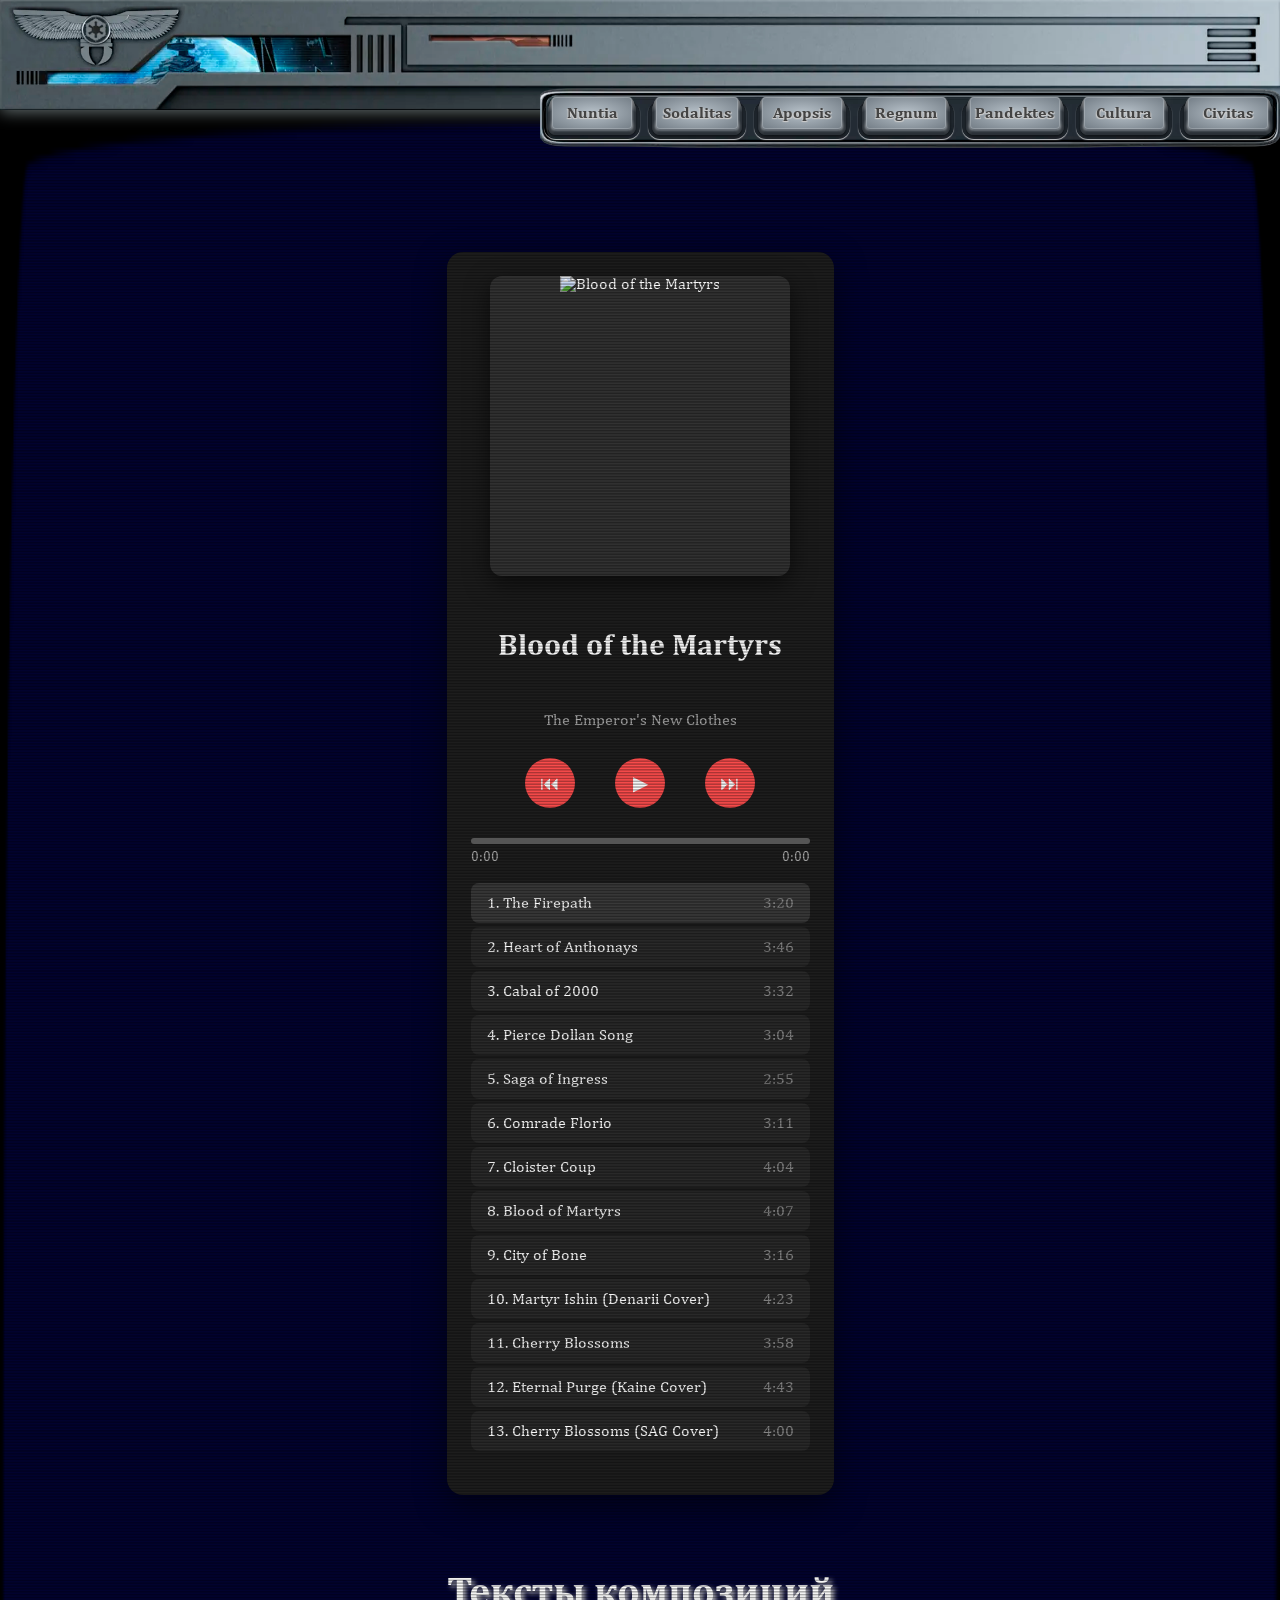
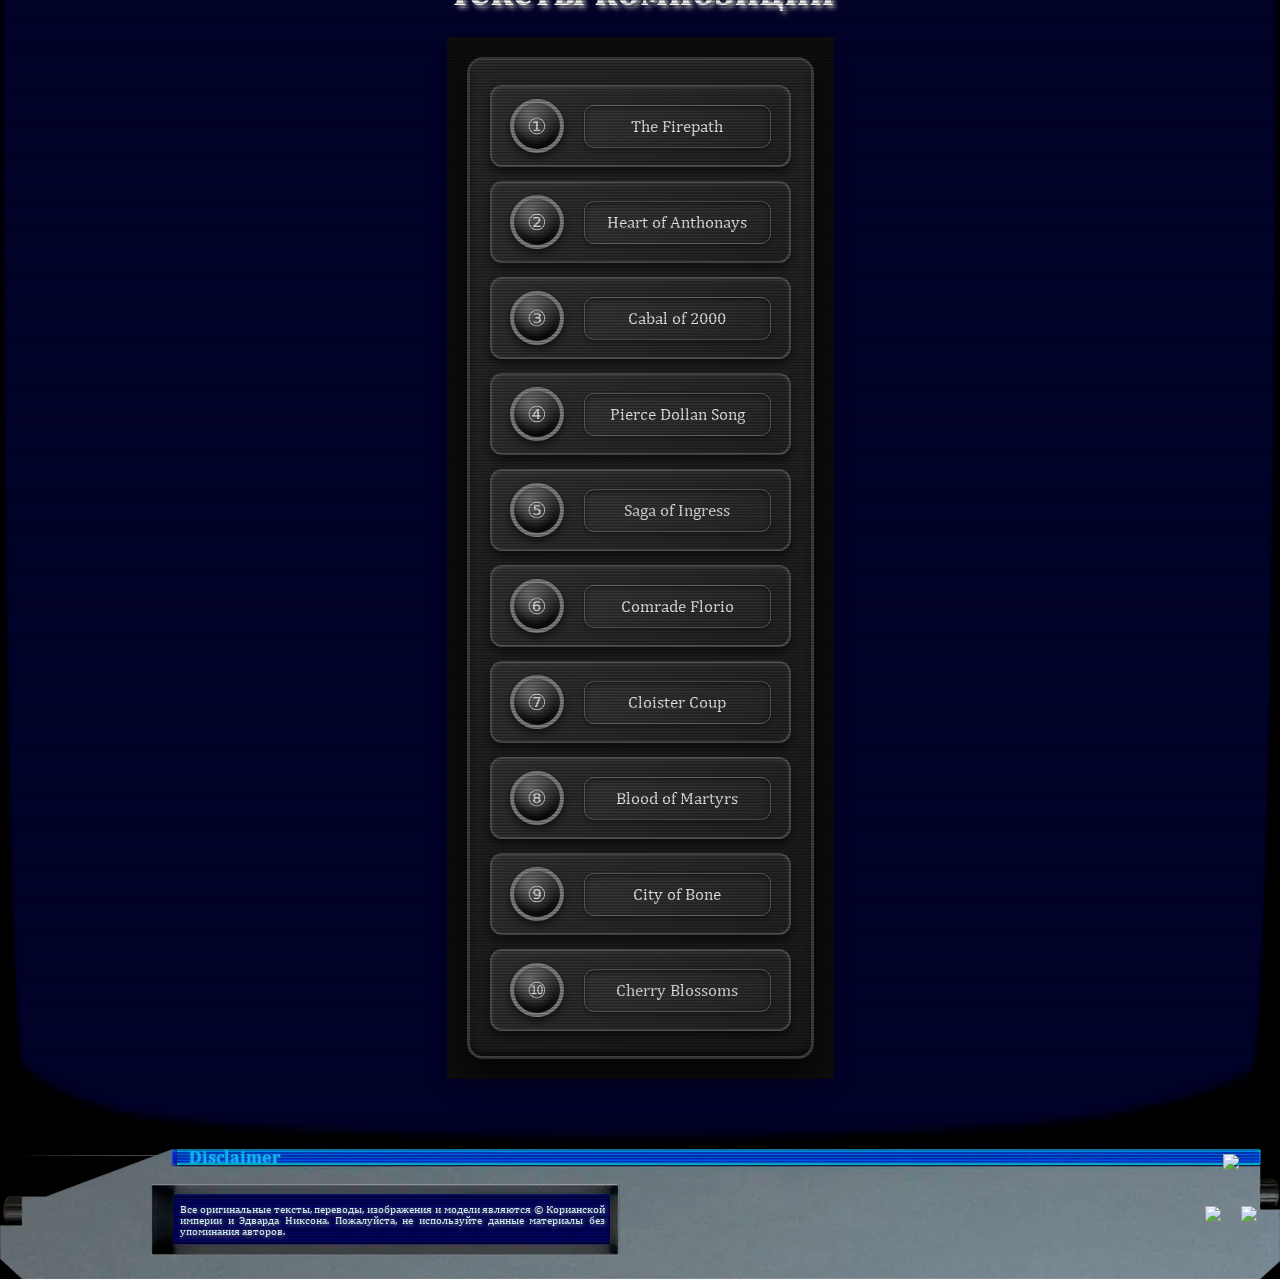
==== blood_of_martyrs_alb.html @ e8a3b838 "Add files via upload" ====
<!DOCTYPE html>
<html lang="ru">
<head>
    <meta charset="UTF-8">
    <meta name="viewport" content="width=device-width, initial-scale=1.0">
    <meta http-equiv="X-UA-Compatible" content="ie=edge">
    <meta name="description" content="Альбом Blood of the Martyrs группы The Emperor's New Clothes">
    <title>Blood of the Martyrs | Альбомы</title>
    <link rel="stylesheet" href="/styles.css">
    <link rel="stylesheet" href="/druckerei.css">
    <link rel="stylesheet" href="/audioplayer.css">
    <link rel="icon" type="/image/png" href="/img/favicon.png">
</head>
<body>
    <div class="wrapper">
        <templ-headerone></templ-headerone>
        <main class="page">
            <div class="page__screen">
                <img src="/img/bezel_text.png" id="bezel" class="noselect">
                <div class="page__scanlines"></div>
                <div class="page__bezel"></div>
                <div class="page__flimsi">
                    <section class="page__section">
                        <div class="page__section__body">
                            <div class="page__links">
                                <div class="album-player">
                                    <div class="album-cover"><img src="NOV/BOM.webp" alt="Blood of the Martyrs"></div>
                                    <h2 style="text-align:center;">Blood of the Martyrs</h2>
                                    <p style="text-align:center; color:#aaa;">The Emperor's New Clothes</p>
                                    <div class="controls">
                                        <button id="prev">⏮</button>
                                        <button id="play">▶</button>
                                        <button id="next">⏭</button>
                                    </div>
                                    <div class="progress-container">
                                        <div class="progress" id="progress">
                                            <div class="progress-bar" id="progressBar"></div>
                                        </div>
                                        <div class="time">
                                            <span id="currentTime">0:00</span>
                                            <span id="duration">0:00</span>
                                        </div>
                                    </div>
                                    <ul class="track-list" id="trackList"></ul>
                                </div>
                                <audio id="audioPlayer"></audio>
                            </div>
                            <h1 class="page__title">Тексты композиций</h1>
                            <div class="audiobody">
                                <div class="metal-sidebar">
                                    <a href="firepath.html" class="menu-item"><div class="circle-btn">①</div><div class="label">The Firepath</div></a>
                                    <a href="anthonays.html" class="menu-item"><div class="circle-btn">②</div><div class="label">Heart of Anthonays</div></a>
                                    <a href="cabal_of_2000.html" class="menu-item"><div class="circle-btn">③</div><div class="label">Cabal of 2000</div></a>
                                    <a href="pierce_dollan_song.html" class="menu-item"><div class="circle-btn">④</div><div class="label">Pierce Dollan Song</div></a>
                                    <a href="saga_of_ingress.html" class="menu-item"><div class="circle-btn">⑤</div><div class="label">Saga of Ingress</div></a>
                                    <a href="comrade_florio.html" class="menu-item"><div class="circle-btn">⑥</div><div class="label">Comrade Florio</div></a>
                                    <a href="cloister_coup.html" class="menu-item"><div class="circle-btn">⑦</div><div class="label">Cloister Coup</div></a>
                                    <a href="blood_of_martyrs.html" class="menu-item"><div class="circle-btn">⑧</div><div class="label">Blood of Martyrs</div></a>
                                    <a href="city_of_bone.html" class="menu-item"><div class="circle-btn">⑨</div><div class="label">City of Bone</div></a>
                                    <a href="cherry_blossoms.html" class="menu-item"><div class="circle-btn">⑩</div><div class="label">Cherry Blossoms</div></a>
                                </div>
                            </div>
                        </div>
                    </section>
                </div>
            </div>
        </main>
        <templ-footerone></templ-footerone>
    </div>
    <script src="/js/script.js"></script>
    <script src="/js/player2.js"></script>
</body>
</html>
---- styles.css ----
*,
*::before,
*::after {
	padding: 0;
	margin: 0;
	border: 0;
	box-sizing: border-box;
}
@font-face {
    font-family: "Baron Neue";
    src: url(fonts/Baron\ Neue.woff2) format("woff2");
    font-weight: 400;
    font-display: swap;
}
@font-face {
    font-family: "Baron Neue";
    src: url(fonts/Baron\ Neue\ Italic.woff2) format("woff2");
    font-weight: 400;
    font-style: italic;
    font-display: swap;
}
@font-face {
    font-family: "Baron Neue";
    src: url(fonts/Baron\ Neue\ Black.woff2) format("woff2");
    font-weight: 600;
    font-display: swap;
}
@font-face {
    font-family: "Baron Neue";
    src: url(fonts/Baron\ Neue\ Black\ Italic.woff2) format("woff2");
    font-weight: 600;
    font-style: italic;
    font-display: swap;
}
@font-face {
    font-family: "Cambria";
    src: url(fonts/Cambria.woff2);
    font-weight: 400;
    font-display: swap;
}
@font-face {
    font-family: "Cambria";
    src: url(fonts/Cambria\ Italic.woff2);
    font-weight: 400;
    font-style: italic;
    font-display: swap;
}
@font-face {
    font-family: "Cambria";
    src: url(fonts/Cambria\ Bold.woff2);
    font-weight: 600;
    font-display: swap;
}
@font-face {
    font-family: "Cambria";
    src: url(fonts/Cambria\ Bold\ Italic.woff2);
    font-weight: 600;
    font-style: italic;
    font-display: swap;
}
@font-face {
    font-family: "Aurebesh";
    src: url(fonts/Aurebesh.woff2);
    font-weight: 400;
    font-display: swap;
}
@font-face {
    font-family: "Aurebesh";
    src: url(fonts/Aurebesh\ Italic.woff2);
    font-weight: 400;
    font-style: italic;
    font-display: swap;
}
@font-face {
    font-family: "Aurebesh";
    src: url(fonts/Aurebesh\ Bold.woff2);
    font-weight: 600;
    font-display: swap;
}
@font-face {
    font-family: "Aurebesh";
    src: url(fonts/Aurebesh\ Bold\ Italic.woff2);
    font-weight: 600;
    font-style: italic;
    font-display: swap;
}
a {
    text-decoration: none;
    color: #FFD700;
}
img {
    vertical-align: top;
}
h1,h2,h3,h4,h5,h6 {
    font-weight: inherit;
    font-size: inherit;
}
html,body {
    height: 100%;
    font-size: 16px;
    color: #fff;
    line-height: 1;
    font-family: "Cambria", Verdana, Georgia, Times, 'Times New Roman', serif, "Aurebesh", "Baron Neue";
    background-color: #000;
    scroll-padding-top: 160px;
    hyphens: auto;
}
body._lock {
    overflow: hidden;
}
.wrapper {
    display: grid;
    min-height: 100vh;
    grid-template-rows: 110px 1fr 80px;
    grid-template-areas:
    "header"
    "main"
    "footer";
}
.header {
    position: fixed;
    grid-area: header;
    width: auto;
    top: 0;
    left: 0;
    right: 0;
    height: 110px;
    background-color: #000;
    background-image: url(img/header__desktop.webp);
    background-repeat: no-repeat;
    background-size: 100% 100%;
    box-shadow: 0 2px 15px #657071;
    z-index: 50;
}
.header__logo {
    position: absolute;
    width: 180px;
    height: 62px;
    top: 5px;
    left: 10px;
    background-image: url(img/header__logo.webp);
    background-repeat: no-repeat;
    background-size: cover;
}
.header__logo a {
    display: block;
    width: 100%;
    height: 100%;
}
.header__menu__l {
    display: flex;
    position: fixed;
    width: 740px;
    height: 60px;
    top: 88px;
    right: 0;
    background-image: url(img/buttons__panel.webp);
    z-index: 25;
}
.header__menu__m {
    display: flex;
    position: fixed;
    width: 620px;
    height: 50px;
    top: 88px;
    right: 0;
    background-image: url(img/buttons__panel__m.webp);
}
.menu__burger {
    display: none;
}
.burger__button-wrap {
    display: none;
}
.navbar__sublist {
    position: relative;
    display: none;
    flex: 1 1 100%;
    background: linear-gradient(45deg, #313140 0%, #9C9CA6 49%, #ccc 100%);
    border-radius: 5px;
    box-shadow: 1px 2px 5px rgba(0,0,0,0.3);
    transition: max-height 1s ease;
}
.navbar__sublist li {
    padding: 2px;
    border-top: 1px solid rgba(0, 0, 0, 0.12);
}
.button__menu {
    --webkit-appearance: none;
    appearance: none;
    position: relative;
    border-width: 0;
    margin: 9px 4px 9px 4px;
    padding: 0 8px 12px;
    min-width: 6em;
    box-sizing: border-box;
    background: transparent;
    font: inherit;
    cursor: pointer;
}
.button__menu-top {
    display: flex;
    align-items: center;
    justify-content: center;
    position: relative;
    z-index: 0;
    padding: 8px 16px;
    transform: translateY(0);
    text-align: center;
    color: #444;
    font-weight: 600;
    text-shadow: 1px 1px 1px #ccc, -1px 1px 1px #ccc;
    transition: all .5s;
    transition-property: transform;
    transition-duration: .2s;
    -webkit-user-select: none;
    user-select: none;
}
.button__menu:active .button__menu-top {
    transform: translateY(6px);
}
.button__menu-top::after {
    content: '';
    position: absolute;
    z-index: -1;
    border-radius: 4px;
    width: 100%;
    height: 100%;
    box-sizing: content-box;
    background-image: radial-gradient(#B8C2CA, #727c85);
    text-align: center;
    color: #fff;
    box-shadow: inset 0 0 0px 1px rgba(255, 255, 255, .2), 0 1px 2px 1px rgba(255, 255, 255, .2);
    transition-property: border-radius, padding, width, transform;
    transition-duration: .2s;
}
.button__menu:active .button__menu-top::after {
    border-radius: 6px;
    padding: 0 2px;
}
.button__menu-bottom {
    position: absolute;
    z-index: -1;
    bottom: 4px;
    left: 4px;
    border-radius: 8px / 16px 16px 8px 8px;
    padding-top: 6px;
    width: calc(100% - 8px);
    height: calc(100% - 10px);
    box-sizing: content-box;
    background-color: #47515B;
    background-image: radial-gradient(4px 8px at 4px calc(100% - 8px), rgba(255, 255, 255, .25), transparent), radial-gradient(4px 8px at calc(100% - 4px) calc(100% - 8px), rgba(255, 255, 255, .25), transparent), radial-gradient(16px at -4px 0, white, transparent), radial-gradient(16px at calc(100% + 4px) 0, white, transparent);
    box-shadow: 0px 2px 3px 0px rgba(0, 0, 0, 0.5), inset 0 -1px 3px 3px rgba(0, 0, 0, .4);
    transition-property: border-radius, padding-top;
    transition-duration: .2s;
}
.button__menu:active .button__menu-bottom {
    border-radius: 10px 10px 8px 8px / 8px;
    padding-top: 0;
}
.button__menu-base {
    position: absolute;
    z-index: -2;
    top: 4px;
    left: 0;
    border-radius: 12px;
    width: 100%;
    height: calc(100% - 4px);
    background-color: rgba(0, 0, 0, .15);
    box-shadow: 0 1px 1px 0 rgba(255, 255, 255, .75), inset 0 2px 2px rgba(0, 0, 0, .25);
}
.button__menu-top:hover {
    color: #00b3ff76;
    text-shadow: 1px 1px 1px #02293a50, -1px 1px 1px #02293a8d;
}
.page {
    grid-area: main;
    margin-top: 2px;
}
.page__screen {
    position: relative;
    min-height: 100%;
    background-color: #010230;
    padding: 55px 60px;
}
.page__scanlines {
    position: absolute;
    background-image: url(img/scanlines.png);
    top: 0;
    left: 0;
    width: 100%;
    height: 100%;
    pointer-events: none;
    opacity: 35%;
}
.page__scantop {
    position: absolute;
    background-image: url(img/scanlines.png);
    top: 0;
    left: 0;
    width: 100%;
    height: 100%;
    pointer-events: none;
    opacity: 5%;
    z-index: 3;
}
#bezel {
    position: absolute;
    top: 0;
    left: 0;
    width: 100%;
    height: 100%;
    pointer-events: none;
    z-index: 15;
}
.page__archives {
    position: absolute;
    top: 0;
    left: 0;
    background-image: url(img/archive_background.webp);
    background-repeat: no-repeat;
    background-size: cover;
    background-attachment: fixed;
    width: 100%;
    height: 100%;
    z-index: 1;
}
.page__flimsi {
    margin: 5px 10px;
}
.page__section {
    display: flex;
    flex-direction: column;
    padding: 10px 0px;
    min-height: 100vh;
    margin: 0px auto;
}
.page__section__body {
    display: flex;
    max-width: 1300px;
    width: auto;
    height: 100%;
    flex: 1 1 auto;
    flex-direction: column;
    margin: 0px auto;
    padding: 0px 20px;
    text-align: center;
}
.page__section__body__mob {
    display: none;
}
.page__section__block {
    display: grid;
    margin: 10px 5px;
    grid-gap: 1%;
    grid-template-columns: repeat(6, 1fr);
    grid-template-areas: "name name name name name name"
    "adm1 adm1 adm1 adm2 adm2 adm2"
    "adm3 adm3 adm4 adm4 adm5 adm5"
    "comm comm comm comm comm comm";
}
.page__section__block__unit {
    display: grid;
    margin: 10px;
    padding: 10px;
    justify-content: center;
    grid-template-areas: subgrid;
}
.page__section__block__unit img {
    justify-self: center;
    align-self: center;
    margin-bottom: 10px;
}
.page__section__block__unit h5 {
    margin: 0;
    font-family: 'Baron Neue';
    text-align: center;
    line-height: 1.5;
}
.page__section__block__unit p {
    margin: 0;
    text-align: center;
    text-wrap: balance;
    line-height: 1.5;
}
.page__section__block__unit:nth-child(1) {
    grid-area: name;
    margin-bottom: 20px;
}
.page__section__block__unit:nth-child(2) {
    grid-area: adm1;
    margin: 10px 0px;
}
.page__section__block__unit:nth-child(3) {
    grid-area: adm2;
    margin: 10px 0px;
}
.page__section__block__unit:nth-child(4) {
    grid-area: adm3;
    margin: 10px 0px;
}
.page__section__block__unit:nth-child(5) {
    grid-area: adm4;
    margin: 10px 0px;
}
.page__section__block__unit:nth-child(6) {
    grid-area: adm5;
    margin: 10px 0px;
}
.page__section__block__unit:nth-child(7) {
    grid-area: comm;
    margin: 15px 0px;
}
.page__section__enctab {
    display: flex;
    min-width: 65vw;
    flex-direction: column;
    justify-content: space-between;
    text-align: center;
    background-color: #1b27439c;
    border-color: #5469a7a8;
    border-radius: 6px;
    border-style: solid;
    border-width: 1px 1px;
    margin: 10px 0px 20px 0px;
    padding: 2px;
    z-index: 2;
}
.page__section__enctab h3 {
    text-transform: uppercase;
    padding: 10px 2px;
    margin: 0px;
}
.page__section__table {
    display: table;
    min-width: 60vw;
    border-collapse: collapse;
    z-index: 2;
}
.page__section__tablet {
    display: flex;
    min-width: 60vw;
    flex-direction: row;
    align-self: center;
    justify-content: space-between;
    background-color: #2C4271;
    margin: 5px 1px 20px 1px;
    padding: 2px;
}
.page__section__tabletop {
    height: 40px;
    background-color: #1b2743c6;
    font-weight: 600;
    color: #fff;
    padding: 5px 3px;
    margin: 5px 2px;
    font-size: clamp(14px, 3vw, 18px);
}
.page__section__tabletop {
    height: 35px;
}
.page__section__tabledown a {
    font-size: clamp(14px, 3vw, 18px);
}
.page__section__news {
    display: flex;
    max-width: 1200px;
    width: auto;
    height: 100%;
    flex: 1 1 auto;
    flex-direction: row;
    flex-wrap: wrap;
    margin: 0px auto;
    padding: 0px 20px;
    text-align: center;
}
.page__section__roster {
    display: flex;
    width: 100%;
    height: 100%;
    flex: 1 1 auto;
    flex-direction: column;
    margin: 0px auto;
    padding: 0px 20px;
    text-align: center;
}
.page__starter {
    display: flex;
    justify-content: center;
    align-items: center;
    padding: 25px 10px 20px;
}
.page__content {
    display: grid;
    background-color: #203563;
    box-shadow: 5px 12px 5px rgba(1,0,0,0.4);
    margin: 10px 5px;
    padding: 0px;
    grid-gap: 1%;
    grid-template-columns: repeat(5,1fr);
}
.page__content__flimsi, .page__content__flimsi__tbl {
    margin: 80px 150px;
    padding: 10px;
    background-color: #fff;
    box-shadow: 8px 10px 15px #888;
    z-index: 2;
}
.page__content__flimsi__tbl {
    display: flex;
    color: #000;
    border-color: rgba(204,202,202,0.89);
    border-radius: rgba(204,202,202,0.89);
    border-style: solid;
    border-width: 2px 3px;
    margin-top: 10px;
    padding: 2px;
}
.page__content__enc {
    display: grid;
    grid-gap: 1%;
    grid-template-columns: repeat(2,1fr);
}
.page__enc__table {
    display: grid;
    margin-bottom: 15px;
    background-color: #30457f;
    border: 1px solid #555;
    border-radius: 3px;
    box-shadow: 5px 12px 5px rgba(1,0,0,0.5);
}
.enc__table__head {
    display: grid;
    height: 55px;
    background-color: #202d51;
    padding: 2px 10px;
}
.enc__table__head a {
    color: #fff;
    text-shadow: 1px 1px 3px #ccc;
    text-align: start;
    font-weight: 600;
    align-self: center;
    hyphens: auto;
}
.enc__table__neck {
    display: grid;
    min-height: 25px;
    background-color: #30457f;
    padding: 2px 10px;
}
.enc__table__neck a {
    color: #fff;
    text-shadow: 1px 1px 3px #ccc;
    text-align: end;
    font-weight: 600;
    align-self: center;
    hyphens: auto;
}
.enc__table__body {
    display: grid;
    background-color: #30457f;
    grid-template-columns: 1fr 4fr;
    grid-gap: 1%;
    padding: 2px 0px;
    line-height: 1.2;
}
.enc__table__body img {
    padding: 0px;
    align-self: center;
}
.enc__table__body p {
    padding: 2px 6px 5px 0px;
    font-size: 14px;
    text-align: justify;
    hyphens: auto;
}
.enc__table__item {
    display: flex;
    flex-direction: column;
    justify-content: center;
}
#enc__photo {
    filter: blur(1px);
}
#enc__photo:hover {
    filter: saturate(75%) blur(0px) brightness(0.9);
}
.page__item {
    display: grid;
    margin: 10px;
    padding-bottom: 10px;
    justify-content: space-between;
    grid-template-rows: subgrid;
    color: #fff;
    font-size: 14px;
    box-shadow: 1px 2px 5px rgba(1,0,0,0.3);
}
.page__sub-item {
    display: flex;
    width: 100%;
    flex-direction: column;
    flex-wrap: wrap;
    align-items: center;
    text-align: center;
    font-family: 'Baron Neue';
    font-size: 19px;
    background-color: #324b81;
    color: #fff;
    box-shadow: 5px 12px 5px rgba(1,0,0,0.4);
}
.page__sub-item a:hover {
    color: rgb(110,242,53,0.8);
    text-shadow: .5px .5px 2px #0f7017;
}
.page__sub-item img {
    padding-top: 5px;
    margin-right: 10px;
}
.page__item:nth-child(1) {
    display: flex;
    flex-wrap: wrap;
    text-align: justify;
}
.page__item:nth-child(2) {
    display: flex;
    flex-wrap: wrap;
    text-align: justify;
}
.page__item:nth-child(3) {
    display: flex;
    flex-wrap: wrap;
    text-align: justify;
}
.page__item:nth-child(4) {
    display: flex;
    flex-wrap: wrap;
    text-align: justify;
}
.page__item:nth-child(5) {
    display: flex;
    flex-wrap: wrap;
    text-align: justify;
}
.datapad__content {
    display: inline-block;
    position: relative;
    height: 100%;
    width: 100%;
    margin-bottom: 20px;
    /*box-shadow*/
    -webkit-box-shadow: 0px 0px 1px 0px rgba(0,0,0,1), 0px 3px 15px 2px rgba(0,0,0,1);
    -moz-box-shadow: 0px 0px 1px 0px rgba(0,0,0,1), 0px 3px 15px 2px rgba(0,0,0,1);
    box-shadow: 0px 0px 1px 0px rgba(0,0,0,1), 0px 3px 15px 2px rgba(0,0,0,1);
    border: 1px solid #5c5c5c;
    border-top: 1px solid #999;
    /*border-radius*/
    -webkit-border-radius: 5px;
    -moz-border-radius: 5px;
    border-radius: 5px;
    background: rgba(62,62,62,0.8);
    background-image: -webkit-repeating-linear-gradient(45deg, rgba(255,255,255,0.05) 0%, rgba(255,255,255,0.05) 25%, transparent 25%, transparent 50%);
    background-image: -moz-repeating-linear-gradient(45deg, rgba(255,255,255,0.05) 0%, rgba(255,255,255,0.05) 25%, transparent 25%, transparent 50%);
    background-image: -ms-repeating-linear-gradient(45deg, rgba(255,255,255,0.05) 0%, rgba(255,255,255,0.05) 25%, transparent 25%, transparent 50%);
    background-image: -o-repeating-linear-gradient(45deg, rgba(255,255,255,0.05) 0%, rgba(255,255,255,0.05) 25%, transparent 25%, transparent 50%);
    /*background-size*/
    -webkit-background-size: 5px 5px;
    -moz-background-size: 5px 5px;
    -o-background-size: 5px 5px;
    background-size: 5px 5px;
}
.page__datapad {
    height: 291px;
    margin: 20px 0px;
    padding: 10px 0px;
}
.datapad__frame {
    position: relative;
    z-index: 20;
}
.datapad__background {
    display: flex;
    position: relative;
    justify-content: center;
    bottom: 270px;
    width: 100%;
    z-index: 5;
}
.datapad__frame img {
    position: relative;
    z-index: 20;
}
.datapad__menu {
    display: flex;
    flex-direction: row;
    justify-content: center;
    align-items: center;
    margin: 20px 0px;
    /*box-shadow*/
    -webkit-box-shadow: 0px 0px 1px 0px rgba(0,0,0,1), 0px 3px 15px 2px rgba(0,0,0,1);
    -moz-box-shadow: 0px 0px 1px 0px rgba(0,0,0,1), 0px 3px 15px 2px rgba(0,0,0,1);
    box-shadow: 0px 0px 1px 0px rgba(0,0,0,1), 0px 3px 15px 2px rgba(0,0,0,1);
    border: 1px solid #5c5c5c;
    border-top: 1px solid #999;
    /*border-radius*/
    -webkit-border-radius: 5px;
    -moz-border-radius: 5px;
    border-radius: 5px;
    background: rgba(62,62,62,0.8);
    background-image: -webkit-repeating-linear-gradient(45deg, rgba(255,255,255,0.05) 0%, rgba(255,255,255,0.05) 25%, transparent 25%, transparent 50%);
    background-image: -moz-repeating-linear-gradient(45deg, rgba(255,255,255,0.05) 0%, rgba(255,255,255,0.05) 25%, transparent 25%, transparent 50%);
    background-image: -ms-repeating-linear-gradient(45deg, rgba(255,255,255,0.05) 0%, rgba(255,255,255,0.05) 25%, transparent 25%, transparent 50%);
    background-image: -o-repeating-linear-gradient(45deg, rgba(255,255,255,0.05) 0%, rgba(255,255,255,0.05) 25%, transparent 25%, transparent 50%);
    /*background-size*/
    -webkit-background-size: 5px 5px;
    -moz-background-size: 5px 5px;
    -o-background-size: 5px 5px;
    background-size: 5px 5px;
}
.datapad__menu__mobile {
    display: flex;
    flex-direction: column;
    justify-content: center;
    align-items: center;
    margin: 20px 0px;
    /*box-shadow*/
    -webkit-box-shadow: 0px 0px 1px 0px rgba(0,0,0,1), 0px 3px 15px 2px rgba(0,0,0,1);
    -moz-box-shadow: 0px 0px 1px 0px rgba(0,0,0,1), 0px 3px 15px 2px rgba(0,0,0,1);
    box-shadow: 0px 0px 1px 0px rgba(0,0,0,1), 0px 3px 15px 2px rgba(0,0,0,1);
    border: 1px solid #5c5c5c;
    border-top: 1px solid #999;
    /*border-radius*/
    -webkit-border-radius: 5px;
    -moz-border-radius: 5px;
    border-radius: 5px;
    background: rgba(62,62,62,0.8);
    background-image: -webkit-repeating-linear-gradient(45deg, rgba(255,255,255,0.05) 0%, rgba(255,255,255,0.05) 25%, transparent 25%, transparent 50%);
    background-image: -moz-repeating-linear-gradient(45deg, rgba(255,255,255,0.05) 0%, rgba(255,255,255,0.05) 25%, transparent 25%, transparent 50%);
    background-image: -ms-repeating-linear-gradient(45deg, rgba(255,255,255,0.05) 0%, rgba(255,255,255,0.05) 25%, transparent 25%, transparent 50%);
    background-image: -o-repeating-linear-gradient(45deg, rgba(255,255,255,0.05) 0%, rgba(255,255,255,0.05) 25%, transparent 25%, transparent 50%);
    /*background-size*/
    -webkit-background-size: 5px 5px;
    -moz-background-size: 5px 5px;
    -o-background-size: 5px 5px;
    background-size: 5px 5px;
}
button {
    margin: 10px;
}
.datapad__btn {
    width: 130px;
    height: 40px;
    border-radius: 5px;
    font-size: 13px;
    color: rgba(0,0,0,0.5);
    text-shadow: rgba(0,0,0,0.1) 0px -2px 1px, rgb(255,255,255) 0px 1px 2px;
    font-weight: 900;
    font-style: normal;
    text-decoration: none;
    background: transparent;
    cursor: pointer;
    position: relative;
    display: inline-block;
    box-shadow: inset 0px 1px 0px rgba(255,255,255,1),0px 1px 3px rgba(0,0,0,0.3);
    outline: none;
    border: 1px solid #ba6;
    border-color: #7c7c7c;
    background-image: -webkit-repeating-linear-gradient(left, hsla(205,15%,77.8%,0) 0%, hsla(205,15%,77.8%,0)   6%, hsla(205,15%,77.8%, .1) 7.5%),
    -webkit-repeating-linear-gradient(left, hsla(205,15%,77.8%,0) 0%, hsla(205,15%,77.8%,0) 4%, hsla(205,15%,77.8%,.03) 4.5%),
    -webkit-repeating-linear-gradient(left, hsla(205,15%,77.8%,0) 0%, hsla(205,15%,77.8%,0) 1.2%, hsla(205,15%,77.8%,.15) 2.2%),
    linear-gradient(180deg, hsl(207,13.5%,71%)  0%, 
    hsl(207,12.4%,65%) 47%, 
    hsl(205,8.3%,55%) 53%,
    hsl(206,7%,44.7%)100%);
   }
.datapad__btn:hover {
    color: rgb(110,242,53,0.8);
    text-shadow: .5px .5px 2px #0f7017;
}
.news__calendar {
    display: flex;
    flex-direction: row;
    justify-content: center;
    align-items: center;
    margin: 20px 0px;
    box-shadow: 0px 0px 1px 0px rgba(0,0,0,1), 0px 3px 15px 2px rgba(0,0,0,1);
    border: 1px solid #5c5c5c;
    border-top: 1px solid #999;
    border-radius: 5px;
    background: rgba(62,62,62,0.8);
    background-image: repeating-linear-gradient(45deg, rgba(255,255,255,0.05) 0%, rgba(255,255,255,0.05) 25%, transparent 25%, transparent 50%);
    background-size: 5px 5px;
}
.year__btn {
    display: inline-block;
    position: relative;
    width: 30px;
    height: 30px;
    border-radius: 5px;
    font-size: 12px;
    color: rgba(0,0,0,0.5);
    text-shadow: rgba(0,0,0,0.1) 0px -2px 1px, rgb(255,255,255) 0px 1px 2px;
    font-weight: 900;
    font-style: normal;
    text-decoration: none;
    cursor: pointer;
    box-shadow: inset 0 1px 1px rgba(255,255,255,0.2), 0 1px 0 #2D2D2D, 0 1px 0 #2D2D2D, 0 2px 0 #2C2C2C, 0 2px 0 #2A2A2A, 0 0 0 3px black, 0 3px 0 4px black, 0 0 0 6px #222, 0 3px 0 6px #222;
    padding: 3px;
    outline: none;
    border: 1px solid #ba6;
    border-radius: 40px;
    border-color: #7c7c7c;
    background: transparent;
    background-image: -webkit-repeating-linear-gradient(left, hsla(205,15%,77.8%,0) 0%, hsla(205,15%,77.8%,0)   6%, hsla(205,15%,77.8%, .1) 7.5%),
    -webkit-repeating-linear-gradient(left, hsla(205,15%,77.8%,0) 0%, hsla(205,15%,77.8%,0) 4%, hsla(205,15%,77.8%,.03) 4.5%),
    -webkit-repeating-linear-gradient(left, hsla(205,15%,77.8%,0) 0%, hsla(205,15%,77.8%,0) 1.2%, hsla(205,15%,77.8%,.15) 2.2%),
    linear-gradient(180deg, hsl(207,13.5%,71%)  0%, 
    hsl(207,12.4%,65%) 47%, 
    hsl(205,8.3%,55%) 53%,
    hsl(206,7%,44.7%)100%);
}
.year__btn:hover {
    color: rgba(64,233,255,0.6);
    text-shadow: 2px 2px 2px #1aaaaa;
}
.year__btn__active {
    display: inline-block;
    position: relative;
    width: 30px;
    height: 30px;
    border-radius: 5px;
    font-size: 12px;
    color: #ae0228;
    text-shadow: 2px 2px 2px #ff2626b7;
    font-weight: 900;
    font-style: normal;
    text-decoration: none;
    cursor: pointer;
    box-shadow: inset 0 1px 1px rgba(255,255,255,0.2), 0 1px 0 #2D2D2D, 0 1px 0 #2D2D2D, 0 2px 0 #2C2C2C, 0 2px 0 #2A2A2A, 0 0 0 3px black, 0 3px 0 4px black, 0 0 0 6px #222, 0 3px 0 6px #222;
    padding: 3px;
    outline: none;
    border: 1px solid #ba6;
    border-radius: 40px;
    border-color: #7c7c7c;
    background: transparent;
    background-image: -webkit-repeating-linear-gradient(left, hsla(205,15%,77.8%,0) 0%, hsla(205,15%,77.8%,0)   6%, hsla(205,15%,77.8%, .1) 7.5%),
    -webkit-repeating-linear-gradient(left, hsla(205,15%,77.8%,0) 0%, hsla(205,15%,77.8%,0) 4%, hsla(205,15%,77.8%,.03) 4.5%),
    -webkit-repeating-linear-gradient(left, hsla(205,15%,77.8%,0) 0%, hsla(205,15%,77.8%,0) 1.2%, hsla(205,15%,77.8%,.15) 2.2%),
    linear-gradient(180deg, hsl(207,13.5%,71%)  0%, 
    hsl(207,12.4%,65%) 47%, 
    hsl(205,8.3%,55%) 53%,
    hsl(206,7%,44.7%)100%);
    animation-name: glow;
    animation-duration: 1s;
    animation-iteration-count: infinite;
    animation-direction: alternate;
}
@keyframes glow {
    from{text-shadow:1px 2px 5px #7f0d26, 1px 2px 5px #ff1111a1;}
    to{text-shadow:2px 2px 15px #7f0d26, 2px 2px 15px #ff1111a1;}
}
.page__roster,
.page__links {
    margin: 20px 0px;
    padding: 10px 0px;
}
.roster__content {
    display: inline-block;
    position: relative;
    height: 100%;
    width: 100%;
    padding: 5px;
    margin-bottom: 20px;
    /*box-shadow*/
    -webkit-box-shadow: 0px 0px 1px 0px rgba(0,0,0,1), 0px 3px 15px 2px rgba(0,0,0,1);
    -moz-box-shadow: 0px 0px 1px 0px rgba(0,0,0,1), 0px 3px 15px 2px rgba(0,0,0,1);
    box-shadow: 0px 0px 1px 0px rgba(0,0,0,1), 0px 3px 15px 2px rgba(0,0,0,1);
    border: 1px solid #5c5c5c;
    border-top: 1px solid #999;
    /*border-radius*/
    -webkit-border-radius: 5px;
    -moz-border-radius: 5px;
    border-radius: 5px;
    background: rgba(62,62,62,0.8);
    background-image: -webkit-repeating-linear-gradient(45deg, rgba(255,255,255,0.05) 0%, rgba(255,255,255,0.05) 25%, transparent 25%, transparent 50%);
    background-image: -moz-repeating-linear-gradient(45deg, rgba(255,255,255,0.05) 0%, rgba(255,255,255,0.05) 25%, transparent 25%, transparent 50%);
    background-image: -ms-repeating-linear-gradient(45deg, rgba(255,255,255,0.05) 0%, rgba(255,255,255,0.05) 25%, transparent 25%, transparent 50%);
    background-image: -o-repeating-linear-gradient(45deg, rgba(255,255,255,0.05) 0%, rgba(255,255,255,0.05) 25%, transparent 25%, transparent 50%);
    /*background-size*/
    -webkit-background-size: 5px 5px;
    -moz-background-size: 5px 5px;
    -o-background-size: 5px 5px;
    background-size: 5px 5px;
}
.page__biotable {
    display: grid;
    max-width: 1300px;
}
.page__protable {
    display: grid;
    max-width: 1300px;
    margin: 2px;
    padding: 5px;
    background-color: #CECECE;
    border: 3px solid #E5E5E5;
    box-shadow: 5px 12px 5px rgba(1,0,0,0.4);
}
.biotable__unit {
    display: flex;
    flex-direction: column;
    flex-wrap: nowrap;
    margin: 2px;
    padding: 5px;
    box-shadow: 5px 12px 5px rgba(1,0,0,0.4);
    border: 5px ridge rgba(0,0,0,0.5);
}
.protable__unit {
    display: grid;
    grid-template-areas:
    "parsuna nomen"
    "parsuna biogr";
}
.biotable__item {
    justify-self: flex-start;
    align-items: flex-end;
    background-color: #cecece58;
}
.protable__item {
    padding: 5px;
}
.protable__item:nth-child(1) {
    grid-area: parsuna;
    width: 115px;
    box-shadow: 4px 4px 5px rgba(1,0,0,0.4);
}
.protable__item:nth-child(2) {
    grid-area: nomen;
    font-size: clamp(15px, 3vw, 20px);
    font-weight: 600;
    text-indent: 30px;
}
.protable__item:nth-child(3) {
    grid-area: biogr;
    font-size: clamp(10px, 2vw, 13px);
    text-indent: 0px;
    text-shadow: .9px .9px 4px #666;
    padding: 0px 0px 0px 30px;
}
.protable__item a {
    display: flex;
    padding-bottom: 3px;
    align-self: start;
    color: #1239E5;
    text-shadow: 3px 2px 4px #555;
}
.protable__item p {
    padding: 5px 0px 2px 0px;
    font-size: 13.5px;
    text-align: justify;
    line-height: 1.5;
}
.biotable__item:nth-child(1) {
    padding: 5px 0px 6px 0px;
    font-size: clamp(15px, 3vw, 20px);
    text-align: start;
    font-weight: 600;
    text-indent: 10px;
    text-shadow: 1px 1px 1px #584702;
}
.biotable__item:nth-child(2) {
    padding-bottom: 6px;
    font-size: clamp(14px, 3vw, 18px);
    text-align: start;
    font-weight: 600;
    text-indent: 60px;
    font-family: "Aurebesh";
    text-shadow: 1px 1px 1px #584702;
}
.biotable__item:nth-child(3) {
    padding-bottom: 0px;
    font-size: clamp(12px, 2vw, 16px);
    text-align: end;
    text-shadow: 1px 1px 1px #d6d6d6;
    padding: 0px 0px 0px 30px;
}
.biotable__item p {
    padding: 0px 6px 5px 0px;
}
.page__roster__file {
    width: 100%;
    margin: 10px auto 25px;
    border-radius: 12px;
    box-shadow: 0 4px 8px 0 rgba(0,0,0,0.2), 0 6px 20px 0 rgba(0,0,0,0.19);
}
.roster__file__navbar {
    overflow: hidden;
    height: 70px;
    background-color: #1c2841;
    border: solid #2f406243;
    border-width: 3px 3px 0 3px;
    border-radius: 12px 12px 0 0;
    box-shadow: 5px 12px 5px rgba(1,0,0,0.4);
}
#proso {
    background-color: #666;
    border-top: solid #444;
    border-right: solid #444;
    border-bottom: solid #444;
    border-left: solid #666;
    border-width: 3px 3px 0 3px;
    border-radius: 12px 12px 0 0;
    box-shadow: 5px 12px 5px rgba(1,0,0,0.4);
}
.roster__file__navbar button {
    background-color: inherit;
    float: left;
    width: 10%;
    height: 60px;
    border: 2px solid #131b2d8f;
    outline: none;
    cursor: pointer;
    padding: 12px 15px;
    transition: 0.3s;
    font-family: "Cambria";
    font-weight: 600;
    font-size: clamp(9px, 7.2609px + 0.5435vw, 14px);
    text-align: center;
    background-color:#1c2841;
    border-radius: 0px 30px 0px 0px;
    color:#ddd;
    text-shadow: 1px 1px 2px #777;
    box-shadow: 5px 12px 5px rgba(1,0,0,0.4);
}
.roster__file__navbar button:hover {
    background-color: #12192c;
}
.roster__file__navbar button.active {
    background-color: #12192c;
    color: #fff;
    text-shadow: 1px 1px 2px #777;
    border: 2px solid #0c122081;
}
#proso button {
    text-shadow: 1px 1px 2px #777;
    background-color: #999;
    border: 2px solid #888;
    box-shadow: 5px 12px 5px rgba(1,0,0,0.4);
}
#proso button:hover {
    background-color: #666;
    border: 2px solid #777;
    box-shadow: 5px 12px 5px rgba(1,0,0,0.4);
}
#proso button.active {
    text-shadow: 1px 1px 2px #cccccc;
    background-color: #666;
    border: 2px solid #555;
    box-shadow: 5px 12px 5px rgba(1,0,0,0.4);
}
.rosterlinks {
    position: relative;
    margin: 0px 5px 0px 0px;
    top: 10px;
}
.roster__file__content {
    display: none;
    height: 100%;
    padding: 6px 12px;
    border-top: none;
    background-color: #12192c;
    color: #ddd;
    border-radius: 0 0 12px 12px;
}
#Fanon, #Canon {
    display: none;
    height: 100%;
    padding: 6px 12px;
    border-top: none;
    background-color: #CECECE;
    border-top: 3px solid #E5E5E5;
    border-right: 3px solid #a2a2a2;
    border-bottom: 3px solid #E5E5E5;
    border-left: 3px solid #E5E5E5;
    color: #444;
    border-radius: 0 0 12px 12px;
    box-shadow: 5px 12px 5px rgba(1,0,0,0.4);
}
.roster__file__item {
    display: flex;
    flex-direction: column;
    padding: 2px;
}
.roster__file__sub-item {
    text-shadow: 3px 1.5px 0px rgba(177,177,177,0.5);
}
.roster__file__unit {
    display: grid;
    grid-template-columns: 1fr 2fr;
    grid-gap: 1%;
    padding: 5px 10px;
    grid-template-areas:
    "fileport filerost"
    "filebiog filebiog";
}
.roster__file__unit__besh {
    display: grid;
    width: auto;
    padding: 5px 10px;
}
.roster__file__unit__cresh {
    display: flex;
    width: 100%;
    flex-direction: row;
    padding: 5px 10px;
}
.roster__file__sub-unit {
    grid-area: filerost;
    display: flex;
    flex-direction: row;
    flex-wrap: wrap;
    justify-content: center;
}
.roster__file__sub-bio {
    grid-area: filebiog;
    display: flex;
    justify-content: center;
}
.roster__file__image, .roster__file__image__tab,
.roster__file__image__mob {
    grid-area: fileport;
    display: flex;
    flex-wrap: wrap;
    justify-content: center;
}
.roster__file__image img {
    margin: 0px 0px 25px 0px;
    box-shadow: 17px 17px 0px -1px rgba(79,79,79,0.5);
}
.roster__file__image__tab img {
    transform: scale(0.9);
    margin: 0px 0px 10px 0px;
    box-shadow: 15px 15px 0px -1px rgba(79,79,79,0.5);
}
.roster__file__image__mob img {
    width: 90%;
    transform: scale(0.7);
    margin: 0px 0px 0px 0px;
    box-shadow: 15px 15px 0px -1px rgba(79,79,79,0.5);
}
.roster__file__min-item {
    display: flex;
    min-width: 65vw;
    flex-direction: column;
    justify-content: space-between;
    background-color: #202d51;
    border-color: #0a0e19e3;
    border-radius: 12px;
    border-style: solid;
    border-width: 2px 3px;
    margin-top: 10px;
    padding: 2px;
}
.roster__file__min-bio {
    display: flex;
    min-width: 84vw;
    flex-direction: column;
    justify-content: space-between;
    background-color: #202d51;
    border-color: #0a0e19e3;
    border-radius: 12px;
    border-style: solid;
    border-width: 2px 3px;
    margin-top: 10px;
    padding: 2px;
}
.roster__file__min-bio p {
    padding: 5px;
    text-align: justify;
    line-height: 1.3;
}
.file__min-unit {
    display: flex;
    padding: 6px 10px 6px 10px;
    line-height: 1.2;
}
.file__min-unit .aurek {
    flex: 0 0 20%;
    padding-right: 10px;
    text-align: left;
    color: #888;
    font-size: clamp(12px, 2vw, 16px);
    font-weight: 600;
}
.file__min-unit .besh {
    text-align: left;
    padding-left: 10px;
    font-size: clamp(12px, 2vw, 16px);
}
.roster__file__table {
    display: flex;
    justify-content: center;
    padding: 0px 30px 0px 0px;
}
.roster__file__tabelle {
    display: flex;
    padding: 0px 30px 0px 0px;
}
.roster__file__tabelle:nth-child(1) {
    width: 80%;
    justify-content: start;
}
.roster__file__tabelle:nth-child(2) {
    justify-content: end;
}
.roster__table,
.roster__tabelle,
.roster__table__career {
    border-collapse: collapse;
}
.roster__table:nth-child(1) {
    padding-bottom: 15px;
}
.roster__table:nth-child(2) {
    padding: 15px 0px 5px 0px;
}
.roster__table th, td {
    padding: 12px 15px;
}
.roster__table__head tr {
    background-color: #000;
    text-align: left;
}
.roster__table__body th, td,
.roster__tabelle__body th, td {
    font-weight: lighter;
    font-size: clamp(12px, 2vw, 16px);
}
.roster__tabelle th, td {
    padding: 0px 30px 0px 0px;
}
.roster__tabelle__body tr th:nth-child(2) {
    text-align: start;
}
.roster__table__career:nth-child(1) {
    padding-bottom: 15px;
}
.roster__table__career:nth-child(2) {
    padding: 15px 0px 5px 0px;
}
.roster__table__career th, td {
    padding: 12px 15px;
}
.career__table__head tr {
    background-color: #000;
    text-align: center;
}
.career__table__body th, td,
.career__table__body th, td {
    font-weight: lighter;
    font-size: clamp(12px, 2vw, 16px);
}
#proso__body {
    display: flex;
    max-width: 1300px;
    width: auto;
    height: 100%;
    flex: 1 1 auto;
    flex-direction: column;
    margin: 0px auto;
    padding: 0px 20px;
    text-align: center;
    color: #000;
    text-shadow: 3px 2px 3px #999;
}
.prosopography__item {
    display: flex;
    flex-direction: column;
    height: 100%;
    width: 100%;
    background-color: #fff;
    color: #222;
    padding: 15px;
    border: thick double #e0e0e0;
    border-radius: 5px;
    box-shadow: 5px 5px 9px #999999;
}
.prosopography__unit {
    padding: 5px 2px;
}
.prosopography__subunit {
    text-align: justify;
    text-indent: 4%;
    line-height: 1.4;
}
.prosopography__subunit h2, h3, h4, h5 {
    text-align: center;
    text-shadow: 0 0 3px #cccce69e, 1px 1px 1px #888;
}
.prosopography__subunit h6 {
    text-align: center;
    padding-bottom: 10px;
    text-shadow: 0 0 3px #cccce69e, 1px 1px 1px #888;
}
.prosopography__subunit p {
    padding-bottom: 11px;
    text-shadow: 0 0 3px #cccce69e, 1px 1px 1px #888;
}
.prosopography__subunit p:last-child {
    padding-bottom: 0px;
}
.prosopography__portrait {
    display: flex;
    justify-content: center;
}
.prosopography__portrait img {
    margin: 0px 0px 25px 0px;
    box-shadow: 15px 15px 0px -1px rgba(79,79,79,0.5);
}
#timeline {
    display: flex;
    background-color: #031625;
}
#timeline:hover .tl-item {
    width: 16.6666%;
}
#timeline__mob {
    display: flex;
}
.timeline__wrap {
    display: flex;
    flex-direction: column;
    flex-wrap: nowrap;
    margin: 5px 0px;
    padding: 5px 0px;
    width: 100%;
    justify-content: center;
}
.tl-item {
    transform: translate3d(0,0,0);
    position: relative;
    width: 25%;
    height: 100vh;
    min-height: 600px;
    color: #fff;
    overflow: hidden;
    transition: width 0.5s ease;
}
.tl-item-mob {
    display: flex;
    flex-direction: row;
    justify-content: center;
    align-items: center;
    width: 100%;
    min-height: 50px;
    margin: 10px 0px;
}
.tl-content-mob {
    display: flex;
    flex-direction: row;
    justify-content: center;
    align-items: center;
    background-repeat: no-repeat;
    background-size: cover;
    background-position: center;
}
.tl-content-mob a:hover {
    color:#4CFF00;
    text-shadow:.5px .5px 2px #1A9324;
}
.tl-content-mob:nth-child(1) {
    height: 75px;
    width: 96px;
    background-image: url(img/button__chrono__l.webp);
}
.tl-content-mob:nth-child(2) {
    height: 75px;
    flex-shrink: 2;
    width: 100%;
    background-image: url(img/button__chrono__m.webp);
    box-shadow: 2px 2px 6px #444;
}
.tl-content-mob:nth-child(3) {
    height: 75px;
    width: 96px;
    background-image: url(img/button__chrono__r.webp);
}
.tl-content-mob a {
    font-size: 19px;
    font-weight: 600;
    color: #fff;
    padding-bottom: 3px;
    text-shadow: 1px 1px 2px #ccc;
}
.tl-item::before, .tl-item::after {
    transform: translate3d(0,0,0);
    content: '';
    position: absolute;
    left: 0;
    top: 0;
    width: 100%;
    height: 100%;
}
.tl-item::after {
    background: rgba(3,22,37,0.85);
    opacity: 1;
    transition: opacity 0.5s ease;
}
.tl-item::before {
    background: linear-gradient(to bottom, rgba(0,0,0,0) 0%, rgba(0,0,0,1) 75%);
    z-index: 1;
    opacity: 0;
    transform: translate3d(0,0,0) translateY(50%);
    transition: opacity 0.5s ease, transform 0.5s ease;
}
.tl-item:hover {
    width: 30%;
}
.tl-item:hover::after {
    opacity: 0;
}
.tl-item:hover::before {
    opacity: 1;
    transform: translate3d(0,0,0) translateY(0);
    transition: opacity 1s ease, transform 1s ease 0.25s;
}
.tl-item:hover .tl-content {
    opacity: 1;
    transform: translateY(0);
    transition: all 0.75s ease 0.5s;
}
.tl-item:hover .tl-bg {
    filter: grayscale(0);
}
.tl-content {
    position: relative;
    margin: 5px;
    transform: translate3d(0,0,0) translateY(25px);
    text-align: center;
    opacity: 0;
    z-index: 1;
}
.tl-content h1 {
    text-transform: uppercase;
    font-family: 'Baron Neue';
    color: #ccc;
    text-shadow: 1px 1px 1px #444, -1px 1px 1px #444;
    font-size: 24px;
}
.tl-content p {
    padding: 5px 5px 25px 5px;
    font-size: 14px;
    text-align: justify;
    line-height: 1.2;
    hyphens: auto;
}
.tl-content a {
    padding: 4px 5px 6px 5px;
    color: #fff;
    font-size: 15px;
    font-weight: 600;
    font-style: italic;
    text-shadow: 1px 1px 1px #ccccccaa;
    background-color: #cccccc32;
    border: 1px solid #ffffff1f;
}
.tl-year {
    position: absolute;
    width: 100%;
    top: 93%;
    left: 50%;
    transform: translateX(-50%) translateY(-50%);
    border-top: 1px solid #ffffff78;
    border-bottom: 1px solid #ffffff78;
    z-index: 1;
}
.tl-year p {
    font-size: 14px;
    line-height: 1.5;
    text-align: center;
    text-shadow: 2px 2px 2px #ccccccaa;
}
.tl-bg {
    transform: translate3d(0,0,0);
    position: absolute;
    width: 100%;
    height: 100%;
    top: 0;
    left: 0;
    background-size: cover;
    background-position: center center;
    transition: filter 0.5s ease;
    filter: grayscale(100%);
}
.chronotable {
    width: 100%;
    vertical-align: middle;
    padding: 2px 0px;
}
.chronotable__head tr th {
    padding: 0px;
    font-size: 14px;
    font-weight: 600;
    color: #fff;
    text-align: center;
}
.chronotable__head tr th p {
    padding: 6px 3px;
}
.chronotable__body tr td p {
    padding: 6px 3px;
}
.chronotable__body tr td:nth-child(1) {
    width: 8%;
    padding: 0px;
    color: #009999;
    background-color: #002014;
    font-size: 14px;
    text-align: center;
}
.chronotable__body tr td:nth-child(2) {
    width: 5%;
    padding: 0px;
    color: #009999;
    background-color: #002014;
    font-size: 14px;
    text-align: center;
}
.chronotable__body tr td:nth-child(3) {
    width: 100%;
    padding: 0px;
    color: #009999;
    text-align: justify;
    hyphens: auto;
}
.page__links__table {
    display: grid;
    padding-bottom: 35px;
}
.page__block {
    margin: 0px 5px;
    padding: 0px 5px;
    font-family: 'Baron Neue';
}
.document__content {
    display: grid;
    background-color: transparent;
    box-shadow: none;
    margin: 0px 5px;
    padding: 0px;
    grid-gap: 1%;
    grid-template-columns: repeat(2, 1fr);
}
.document__unit {
    display: flex;
    flex-wrap: wrap;
    text-align: justify;
    margin: 10px 0px;
}
.document__subunit {
    display: flex;
    width: 100%;
    margin: 0px 10px;
    padding: 1px;
    background-color: #3F5B91;
    justify-content: space-between;
    color: #fff;
    font-size: 14px;
    box-shadow: 1px 2px 5px rgba(1,0,0,0.3);
}
.document__item {
    display: flex;
    flex-direction: column;
    flex-wrap: wrap;
    box-shadow: 1px 2px 5px rgba(1,0,0,0.3);
}
.document__subitem {
    display: flex;
    width: 100%;
    padding: 5px 5px;
    background-color: #3F5B91;
    justify-content: space-between;
    color: #fff;
    font-size: 14px;
}
.document__subitem:nth-child(1) {
    height: 45px;
    background-color: #202e56;
    font-size: 18px;
    font-weight: 600;
    align-items: center;
}
.document__subitem:nth-child(2) {
    padding: 10px 5px;
    font-style: italic;
}
.document__subitem a {
    color: #ff6A00;
    font-family: 'Baron Neue';
    text-shadow: 1px 1px 2px #555;
}
.document__subitem img {
    margin-top: 2px;
}
.links__table__head {
    display: flex;
    height: 50px;
    flex-direction: row;
    background-color: #000;
    border: 1px solid #3e3e3e;
    border-radius: 4px;
    box-shadow: 5px 12px 5px rgba(1,0,0,0.5);
}
.links__table__head img {
    padding: 5px 10px 5px 5px;
}
.links__table__body {
    display: grid;
    grid-template-columns: 0.6fr 3fr;
    grid-gap: 1%;
    background-color: #202d51;
    box-shadow: 5px 12px 5px rgba(1,0,0,0.5);
}
.links__table__item {
    padding: 10px;
    text-align: justify;
}
.links__table__item a {
    padding-left: 7px;
    color: #11b7ff;
}
.links__table__item a:hover {
    color: rgb(64,233,255);
    text-shadow: .5px .5px 2px #1aaaaa;
}
.links__table__item:nth-child(2) {
    line-height: 20px;
}
.page__news__table {
    display: grid;
    border: 4px double #ffffff63;
    border-radius: 2px;
    box-shadow: 5px 12px 5px rgba(1,0,0,0.5);
    margin: 0px 0px 35px 0px;
}
.page__news__table:nth-last-child(1) {
    margin: 0;
}
.news__table__head {
    display: grid;
    height: 55px;
    grid-template-columns: 0.5fr 3fr;
    grid-gap: 1%;
    background-color: #202d51;
}
.news__table__head img {
    padding: 7px 5px 5px 10px;
}
.news__table__head h5 {
    padding-left: 10px;
    color: #FFD700;
    text-shadow: 1px 1px 1px #b4a219;
    align-self: center;
}
.news__table__body {
    display: grid;
    grid-template-columns: 0.5fr 3fr;
    grid-gap: 1%;
    background-color: #30457f;
}
.news__table__item {
    padding: 10px;
    text-align: justify;
    line-height: 1.4;
}
.news__table__item:nth-child(1) {
    color: #FFD700;
    font-weight: bold;
    line-height: 1.2;
    text-shadow: 1px 1px 1px #b4a219;
}
/* ------------------------ */
.footer {
    display: flex;
    grid-area: footer;
    height: 130px;
    background-color: #000;
    align-items: flex-end;
    flex-direction: row;
    z-index: 1;
}
.footer__disclaimer {
    display: block;
    position: relative;
    width: 100px;
    height: 20px;
    bottom: 1.5px;
    padding: 0px 12px;
    z-index: 2;
}
.footer__disclaimer a {
    color: #11b7ff;
    text-shadow: .5px .5px 2px #1aaaaa;;
    font-style: normal;
    font-size: 18px;
    font-weight: 600;
    opacity: 95%;
}
.footer__disclaimer a:hover {
    color: rgba(64,233,255,0.5);
    text-shadow: .4px .4px 3px #196d6d;
}
.footer__lt {
    position: relative;
    height: 130px;
    width: 179px;
    background-image: url(img/footer__left.webp);
    background-repeat: no-repeat;
}
.footer__md {
    display: grid;
    grid-template-columns: 0.5fr 3fr;
    height: 130px;
    width: 87%;
    flex-shrink: 2;
    background-image: url(img/footer__middle.webp);
    background-repeat: no-repeat;
    z-index: 1;
}
.footer__rt {
    height: 130px;
    width: 21px;
    background-image: url(img/footer__right.webp);
    background-repeat: no-repeat;
    z-index: 1;
}
.footer__visuals {
    display: flex;
    height: 130px;
    flex-direction: row;
    justify-content: flex-end;
}
.footer__btns {
    padding: 2px;
    align-self: center;
}
.footer__btn {
    padding: 2px;
    align-self: center;
}
.footer__dataport {
    height: 120px;
    align-self: center;
}
.footer__dataport__s {
    height: 120px;
    align-self: center;
}
.footer__dataport__ss {
    height: 120px;
    align-self: center;
}
.footer__logo {
    padding: 2px;
    align-self: center;
}
.footer__logo__s {
    padding: 2px;
    align-self: center;
}
.disclaimer {
    position: absolute;
    width: 470px;
    height: 72px;
    top: 35px;
    left: 150px;
    text-align: justify;
    padding: 20px 15px 20px 30px;
    color: #ceeff7;
    font-size: 11px;
    text-shadow: 1px 1px 4px #8C8783;
    background-image: url(img/disclaimer.webp);
    z-index: 5;
}
.disclaimer__tab {
    position: absolute;
    width: 350px;
    height: 72px;
    top: 35px;
    left: 120px;
    text-align: justify;
    padding: 13px 15px 20px 30px;
    color: #ceeff7;
    font-size: 11px;
    text-shadow: 1px 1px 4px #8C8783;
    background-image: url(img/disclaimer__tab.webp);
    z-index: 5;
}
.disclaimer__mob {
    position: absolute;
    width: 300px;
    height: 72px;
    top: 35px;
    left: 110px;
    text-align: justify;
    padding: 13px 15px 20px 30px;
    color: #ceeff7;
    font-size: 11px;
    text-shadow: 1px 1px 4px #8C8783;
    background-image: url(img/disclaimer__mob.webp);
    z-index: 5;
}
.disclaimer__mob__s {
    position: absolute;
    width: 200px;
    height: 72px;
    top: 35px;
    left: 100px;
    text-align: justify;
    padding: 13px 15px 20px 30px;
    color: #ceeff7;
    font-size: 11px;
    text-shadow: 1px 1px 4px #8C8783;
    background-image: url(img/disclaimer__mob__s.webp);
    z-index: 5;
}
.disclaimer__mob__u {
    position: absolute;
    width: 130px;
    height: 72px;
    top: 35px;
    left: 122px;
    text-align: justify;
    padding: 23px 15px 20px 30px;
    color: #ceeff7;
    font-size: 11px;
    text-shadow: 1px 1px 4px #8C8783;
    background-image: url(img/disclaimer__mob__u.webp);
    z-index: 5;
}
.navbar__arrow {
    display: none;
}
/* ------------------------ */
body._pc .navbar__list > li:hover .navbar__sublist {
    display: block;
    opacity: 1;
    visibility: visible;
    transform: translate(0px, 0px);
    pointer-events: all;
}
body._touch .navbar__list > li {
    display: flex;
    align-items: center;
}
body._touch .navbar__link {
    flex: 1 1 auto;
}
body._touch .navbar__arrow {
    display: block;
    width: 0;
    height: 0;
    margin: 0px 0px 0px 10px;
    transition: transform 0.3s ease 0s;
    border-left: 10px solid transparent;
    border-right: 10px solid transparent;
    border-top: 15px solid #fff;
}
body._touch .navbar__list > li._active .navbar__sublist {
    opacity: 1;
    visibility: visible;
    transform: translate(0px, 0px);
    pointer-events: all;
}
body._touch .navbar__list > li._active .navbar__arrow {
    transform: rotate(-180deg);
}
.page__stars {
    z-index: 1;
}
.bg-animation {
    position: fixed;
    top: 0;
    left: 0;
    width: 100%;
    height: 100%;
}
.bg-animation {
    position: fixed;
    top: 0;
    left: 0;
    width: 100%;
    height: 100%;
}
#stars {
    width: 1px;
    height: 1px;
    background: transparent;
    box-shadow: 117px 1613px #c49952, 1488px 635px #c49952, 944px 914px #c49952, 647px 277px #c49952, 1792px 1205px #c49952, 656px 1517px #c49952, 820px 1839px #c49952, 1153px 1400px #c49952, 870px 13px #c49952, 550px 702px #c49952, 1155px 1056px #c49952, 88px 1709px #c49952, 1450px 1090px #c49952, 1929px 457px #c49952, 1390px 905px #c49952, 1771px 269px #c49952, 1741px 669px #c49952, 432px 64px #c49952, 563px 996px #c49952, 1918px 1873px #c49952, 1845px 1211px #c49952, 231px 1503px #c49952, 37px 220px #c49952, 1970px 495px #c49952, 1812px 925px #c49952, 67px 1398px #c49952, 535px 279px #c49952, 1837px 829px #c49952, 1945px 685px #c49952, 1677px 1817px #c49952, 1317px 1415px #c49952, 1785px 905px #c49952, 1787px 1554px #c49952, 802px 1296px #c49952, 512px 1101px #c49952, 583px 1364px #c49952, 336px 558px #c49952, 979px 334px #c49952, 106px 792px #c49952, 204px 34px #c49952, 1845px 1763px #c49952, 445px 1599px #c49952, 386px 453px #c49952, 471px 952px #c49952, 1466px 1676px #c49952, 1885px 303px #c49952, 51px 1717px #c49952, 1211px 299px #c49952, 1546px 1887px #c49952, 1067px 33px #c49952, 1088px 1326px #c49952, 1938px 760px #c49952, 470px 648px #c49952, 1213px 269px #c49952, 1767px 78px #c49952, 977px 976px #c49952, 1926px 175px #c49952, 722px 1512px #c49952, 945px 227px #c49952, 1811px 99px #c49952, 1912px 1406px #c49952, 1602px 1243px #c49952, 610px 449px #c49952, 654px 1393px #c49952, 1930px 1193px #c49952, 258px 1184px #c49952, 89px 265px #c49952, 824px 1494px #c49952, 1506px 1435px #c49952, 1027px 753px #c49952, 1px 1197px #c49952, 530px 1161px #c49952, 864px 1555px #c49952, 1610px 1604px #c49952, 1035px 1114px #c49952, 1456px 133px #c49952, 1196px 1253px #c49952, 361px 1037px #c49952, 834px 351px #c49952, 436px 1676px #c49952, 1194px 1007px #c49952, 1141px 647px #c49952, 319px 454px #c49952, 937px 1769px #c49952, 1872px 1013px #c49952, 733px 643px #c49952, 1250px 511px #c49952, 189px 296px #c49952, 1639px 163px #c49952, 1584px 336px #c49952, 1912px 1343px #c49952, 1298px 1307px #c49952, 1750px 902px #c49952, 1129px 845px #c49952, 1899px 1470px #c49952, 1427px 232px #c49952, 1391px 838px #c49952, 1225px 1819px #c49952, 190px 1366px #c49952, 1865px 518px #c49952, 203px 1383px #c49952, 1455px 614px #c49952, 423px 354px #c49952, 1678px 1790px #c49952, 241px 608px #c49952, 1089px 730px #c49952, 1342px 38px #c49952, 1848px 249px #c49952, 1874px 1785px #c49952, 1040px 1837px #c49952, 751px 261px #c49952, 510px 1975px #c49952, 52px 795px #c49952, 1786px 1310px #c49952, 498px 712px #c49952, 190px 375px #c49952, 1341px 722px #c49952, 43px 1394px #c49952, 1821px 1687px #c49952, 106px 130px #c49952, 1717px 1978px #c49952, 168px 151px #c49952, 183px 740px #c49952, 945px 1381px #c49952, 669px 1170px #c49952, 1285px 1816px #c49952, 110px 1217px #c49952, 1623px 813px #c49952, 869px 647px #c49952, 867px 582px #c49952, 735px 1240px #c49952, 519px 1896px #c49952, 132px 156px #c49952, 1649px 193px #c49952, 241px 1109px #c49952, 643px 484px #c49952, 574px 1282px #c49952, 1952px 564px #c49952, 1978px 145px #c49952, 329px 903px #c49952, 1674px 617px #c49952, 1978px 558px #c49952, 1808px 1715px #c49952, 1526px 1238px #c49952, 475px 1330px #c49952, 810px 425px #c49952, 1709px 634px #c49952, 1658px 336px #c49952, 425px 194px #c49952, 352px 96px #c49952, 148px 180px #c49952, 1139px 1046px #c49952, 1809px 1233px #c49952, 1669px 171px #c49952, 263px 1394px #c49952, 534px 715px #c49952, 396px 1008px #c49952, 589px 1445px #c49952, 1190px 381px #c49952, 1709px 279px #c49952, 520px 891px #c49952, 1136px 1867px #c49952, 1280px 1233px #c49952, 836px 296px #c49952, 1348px 646px #c49952, 1539px 913px #c49952, 423px 781px #c49952, 1271px 1805px #c49952, 696px 564px #c49952, 1549px 804px #c49952, 303px 1555px #c49952, 1449px 1903px #c49952, 66px 687px #c49952, 1164px 856px #c49952, 1958px 1326px #c49952, 125px 157px #c49952, 508px 1669px #c49952, 465px 725px #c49952, 1925px 1440px #c49952, 405px 793px #c49952, 278px 110px #c49952, 1084px 1065px #c49952, 1077px 705px #c49952, 663px 1844px #c49952, 734px 263px #c49952, 870px 1761px #c49952, 103px 1169px #c49952, 1506px 1295px #c49952, 1883px 926px #c49952, 335px 1361px #c49952, 1126px 1284px #c49952, 257px 1165px #c49952, 837px 580px #c49952, 1211px 1362px #c49952, 1137px 1380px #c49952, 135px 632px #c49952, 1491px 1965px #c49952, 1098px 195px #c49952, 506px 417px #c49952, 693px 1243px #c49952, 622px 1862px #c49952, 1412px 1343px #c49952, 948px 1894px #c49952, 1315px 1363px #c49952, 754px 1098px #c49952, 1931px 930px #c49952, 1831px 342px #c49952, 1751px 1839px #c49952, 84px 775px #c49952, 1662px 1488px #c49952, 617px 1769px #c49952, 1869px 1292px #c49952, 963px 432px #c49952, 371px 1114px #c49952, 37px 642px #c49952, 21px 1184px #c49952, 602px 366px #c49952, 414px 524px #c49952, 282px 244px #c49952, 1689px 868px #c49952, 943px 681px #c49952, 898px 679px #c49952, 449px 1774px #c49952, 1678px 1313px #c49952, 475px 1811px #c49952, 1146px 1509px #c49952, 1151px 1863px #c49952, 1617px 846px #c49952, 82px 1077px #c49952, 324px 1317px #c49952, 1516px 885px #c49952, 1706px 1526px #c49952, 1925px 1180px #c49952, 553px 967px #c49952, 1072px 536px #c49952, 1715px 1816px #c49952, 185px 286px #c49952, 1362px 1600px #c49952, 628px 1938px #c49952, 1187px 412px #c49952, 569px 211px #c49952, 1959px 1356px #c49952, 1571px 105px #c49952, 319px 1111px #c49952, 36px 1364px #c49952, 502px 1788px #c49952, 1051px 1993px #c49952, 1617px 773px #c49952, 424px 1507px #c49952, 1623px 1955px #c49952, 307px 662px #c49952, 183px 1048px #c49952, 1919px 1453px #c49952, 1006px 1817px #c49952, 468px 673px #c49952, 1142px 1375px #c49952, 1228px 443px #c49952, 1734px 552px #c49952, 20px 1041px #c49952, 1783px 334px #c49952, 98px 1237px #c49952, 1356px 1940px #c49952, 853px 1779px #c49952, 1910px 560px #c49952, 1174px 1656px #c49952, 110px 1724px #c49952, 542px 1771px #c49952, 1758px 1931px #c49952, 1463px 1401px #c49952, 1155px 84px #c49952, 1504px 835px #c49952, 750px 322px #c49952, 407px 1900px #c49952, 1600px 1141px #c49952, 657px 886px #c49952, 526px 714px #c49952, 18px 836px #c49952, 1546px 1548px #c49952, 22px 469px #c49952, 594px 1466px #c49952, 1160px 1078px #c49952, 627px 1055px #c49952, 195px 699px #c49952, 1099px 684px #c49952, 530px 551px #c49952, 1160px 1325px #c49952, 894px 727px #c49952, 1157px 98px #c49952, 136px 1483px #c49952, 1875px 1975px #c49952, 1803px 566px #c49952, 318px 1073px #c49952, 1866px 1656px #c49952, 543px 414px #c49952, 719px 474px #c49952, 1115px 738px #c49952, 353px 875px #c49952, 184px 1938px #c49952, 1854px 1534px #c49952, 420px 1698px #c49952, 1480px 1550px #c49952, 522px 203px #c49952, 1897px 1904px #c49952, 975px 1708px #c49952, 1774px 602px #c49952, 1908px 274px #c49952, 61px 715px #c49952, 983px 1156px #c49952, 326px 1013px #c49952, 641px 290px #c49952, 1522px 120px #c49952, 405px 1637px #c49952, 1021px 1099px #c49952, 631px 1145px #c49952, 982px 1967px #c49952, 200px 651px #c49952, 795px 351px #c49952, 790px 1082px #c49952, 144px 1572px #c49952, 1542px 901px #c49952, 158px 1524px #c49952, 849px 1843px #c49952, 1807px 203px #c49952, 1747px 45px #c49952, 1603px 1738px #c49952, 617px 1966px #c49952, 342px 748px #c49952, 1779px 1173px #c49952, 1428px 152px #c49952, 589px 1998px #c49952, 1940px 1838px #c49952, 115px 272px #c49952, 1217px 1395px #c49952, 1402px 1491px #c49952, 1833px 1814px #c49952, 243px 966px #c49952, 319px 578px #c49952, 813px 364px #c49952, 669px 882px #c49952, 551px 134px #c49952, 1819px 920px #c49952, 740px 1826px #c49952, 1021px 952px #c49952, 1575px 453px #c49952, 324px 419px #c49952, 929px 417px #c49952, 885px 1112px #c49952, 503px 187px #c49952, 1908px 362px #c49952, 1063px 1601px #c49952, 169px 1792px #c49952, 789px 963px #c49952, 1697px 948px #c49952, 1761px 1810px #c49952, 1844px 1591px #c49952, 1709px 949px #c49952, 1402px 1396px #c49952, 1037px 225px #c49952, 1832px 518px #c49952, 1728px 1782px #c49952, 194px 1421px #c49952, 1395px 742px #c49952, 1478px 1325px #c49952, 40px 593px #c49952, 1732px 117px #c49952, 51px 158px #c49952, 1598px 1672px #c49952, 701px 849px #c49952, 1403px 1979px #c49952, 145px 1414px #c49952, 550px 906px #c49952, 1366px 460px #c49952, 142px 1379px #c49952, 34px 1864px #c49952, 1346px 308px #c49952, 293px 998px #c49952, 21px 1868px #c49952, 540px 1033px #c49952, 60px 746px #c49952, 1602px 1476px #c49952, 180px 804px #c49952, 345px 1982px #c49952, 1439px 640px #c49952, 939px 1834px #c49952, 20px 432px #c49952, 492px 1549px #c49952, 109px 1579px #c49952, 1796px 1403px #c49952, 1079px 519px #c49952, 1664px 389px #c49952, 1627px 1061px #c49952, 823px 419px #c49952, 1399px 1882px #c49952, 1906px 344px #c49952, 1189px 848px #c49952, 117px 882px #c49952, 1262px 33px #c49952, 1048px 434px #c49952, 1208px 1309px #c49952, 1616px 408px #c49952, 1833px 853px #c49952, 1433px 1656px #c49952, 811px 1861px #c49952, 439px 1672px #c49952, 1105px 248px #c49952, 328px 1652px #c49952, 13px 1658px #c49952, 685px 987px #c49952, 985px 403px #c49952, 1664px 1206px #c49952, 1993px 1925px #c49952, 440px 917px #c49952, 1835px 319px #c49952, 1404px 1907px #c49952, 624px 1443px #c49952, 843px 954px #c49952, 478px 1567px #c49952, 895px 1602px #c49952, 1231px 871px #c49952, 1267px 1646px #c49952, 475px 334px #c49952, 784px 796px #c49952, 1294px 199px #c49952, 109px 702px #c49952, 1978px 362px #c49952, 291px 940px #c49952, 971px 1343px #c49952, 74px 719px #c49952, 36px 715px #c49952, 1007px 1423px #c49952, 860px 314px #c49952, 631px 177px #c49952, 1900px 1590px #c49952, 1239px 1348px #c49952, 1346px 1270px #c49952, 1934px 1475px #c49952, 1553px 559px #c49952, 588px 1969px #c49952, 670px 1269px #c49952, 1484px 376px #c49952, 20px 1424px #c49952, 1396px 8px #c49952, 969px 244px #c49952, 1807px 538px #c49952, 1873px 891px #c49952, 636px 1142px #c49952, 1474px 1562px #c49952, 763px 350px #c49952, 663px 700px #c49952, 500px 1469px #c49952, 1302px 722px #c49952, 181px 291px #c49952, 266px 893px #c49952, 1403px 654px #c49952, 492px 460px #c49952, 1503px 1369px #c49952, 23px 1662px #c49952, 349px 333px #c49952, 1435px 1017px #c49952, 1441px 705px #c49952, 1708px 1446px #c49952, 1041px 911px #c49952, 1063px 780px #c49952, 1158px 1356px #c49952, 767px 1454px #c49952, 1912px 797px #c49952, 1731px 1759px #c49952, 1378px 1390px #c49952, 1815px 1364px #c49952, 960px 270px #c49952, 1343px 427px #c49952, 275px 203px #c49952, 1319px 1092px #c49952, 1455px 770px #c49952, 283px 1503px #c49952, 1505px 901px #c49952, 1738px 1561px #c49952, 1526px 1935px #c49952, 1757px 669px #c49952, 1640px 620px #c49952, 1750px 722px #c49952, 748px 66px #c49952, 1149px 540px #c49952, 159px 953px #c49952, 200px 1426px #c49952, 515px 1110px #c49952, 1552px 737px #c49952, 1094px 1459px #c49952, 778px 799px #c49952, 1031px 523px #c49952, 743px 1825px #c49952, 1100px 882px #c49952, 1088px 1836px #c49952, 255px 599px #c49952, 67px 1361px #c49952, 247px 1721px #c49952, 1722px 346px #c49952, 1822px 155px #c49952, 452px 1973px #c49952, 415px 1960px #c49952, 1109px 57px #c49952, 273px 1392px #c49952, 404px 1071px #c49952, 1212px 353px #c49952, 370px 460px #c49952, 795px 1523px #c49952, 1932px 340px #c49952, 51px 1473px #c49952, 1268px 364px #c49952, 1512px 1862px #c49952, 1678px 1801px #c49952, 1796px 579px #c49952, 254px 251px #c49952, 1466px 1717px #c49952, 893px 379px #c49952, 1153px 923px #c49952, 913px 1808px #c49952, 791px 789px #c49952, 417px 1924px #c49952, 1336px 1599px #c49952, 1695px 908px #c49952, 1120px 114px #c49952, 493px 1949px #c49952, 68px 1905px #c49952, 969px 481px #c49952, 1420px 1095px #c49952, 800px 1117px #c49952, 390px 234px #c49952, 356px 1644px #c49952, 1098px 1486px #c49952, 1360px 521px #c49952, 149px 1198px #c49952, 354px 747px #c49952, 1749px 487px #c49952, 470px 76px #c49952, 1672px 289px #c49952, 1731px 545px #c49952, 1547px 1590px #c49952, 498px 692px #c49952, 398px 1592px #c49952, 1846px 1237px #c49952, 1537px 1474px #c49952, 1726px 1374px #c49952, 1922px 858px #c49952, 376px 321px #c49952, 985px 227px #c49952, 234px 1421px #c49952, 760px 745px #c49952, 1990px 1132px #c49952, 1560px 1597px #c49952, 338px 1310px #c49952, 1924px 1664px #c49952, 547px 1747px #c49952, 1639px 1282px #c49952, 1202px 337px #c49952, 1985px 779px #c49952, 737px 456px #c49952, 89px 501px #c49952, 963px 792px #c49952, 655px 1447px #c49952, 1492px 1994px #c49952, 1171px 254px #c49952, 892px 827px #c49952, 1735px 442px #c49952, 1474px 1187px #c49952, 846px 1518px #c49952, 557px 1805px #c49952, 738px 945px #c49952, 795px 68px #c49952, 663px 1956px #c49952, 1607px 290px #c49952, 1524px 15px #c49952, 1097px 1911px #c49952, 157px 1939px #c49952, 935px 1065px #c49952, 1809px 1708px #c49952, 164px 1157px #c49952, 83px 855px #c49952, 625px 501px #c49952, 814px 398px #c49952, 552px 695px #c49952, 597px 1546px #c49952, 1237px 1417px #c49952, 628px 284px #c49952, 866px 767px #c49952, 1403px 1394px #c49952, 765px 1563px #c49952, 1648px 109px #c49952, 1205px 1659px #c49952, 921px 1313px #c49952, 1319px 243px #c49952, 18px 125px #c49952, 7px 777px #c49952, 181px 418px #c49952, 1062px 1892px #c49952, 382px 106px #c49952, 994px 751px #c49952, 964px 234px #c49952, 40px 118px #c49952, 278px 706px #c49952, 1540px 1978px #c49952, 425px 1661px #c49952, 1050px 321px #c49952, 735px 1729px #c49952, 1438px 260px #c49952, 1229px 1109px #c49952, 186px 1041px #c49952, 244px 1184px #c49952, 392px 1472px #c49952, 670px 1249px #c49952, 1260px 1443px #c49952, 1977px 1511px #c49952, 1240px 773px #c49952, 303px 513px #c49952, 63px 1530px #c49952, 610px 792px #c49952, 1987px 1647px #c49952, 676px 1597px #c49952, 1740px 1244px #c49952, 816px 1661px #c49952, 351px 802px #c49952, 252px 1082px #c49952, 31px 365px #c49952, 1453px 984px #c49952, 667px 1233px #c49952, 1247px 1800px #c49952, 839px 270px #c49952, 775px 913px #c49952, 1966px 1398px #c49952, 499px 813px #c49952, 922px 1982px #c49952, 1409px 1902px #c49952, 1499px 1766px #c49952, 721px 899px #c49952, 788px 807px #c49952, 989px 1355px #c49952, 1248px 1274px #c49952, 849px 1091px #c49952, 1799px 1036px #c49952, 1486px 700px #c49952, 170px 1989px #c49952, 1275px 799px #c49952, 772px 2000px #c49952, 1642px 362px #c49952, 216px 940px #c49952, 1893px 281px #c49952, 1944px 1298px #c49952, 1294px 400px #c49952, 1523px 441px #c49952, 1829px 340px #c49952, 468px 170px #c49952, 1099px 967px #c49952, 1331px 665px #c49952, 1174px 1553px #c49952, 1567px 325px #c49952, 1028px 1399px #c49952, 781px 1451px #c49952, 1912px 1954px #c49952, 874px 873px #c49952, 1298px 1722px #c49952, 1879px 706px #c49952, 57px 1221px #c49952, 1116px 1432px #c49952, 48px 811px #c49952, 101px 916px #c49952, 677px 304px #c49952, 1203px 639px #c49952, 1391px 199px #c49952, 1895px 1988px #c49952, 1462px 1023px #c49952, 1216px 1751px #c49952, 1261px 663px #c49952, 1290px 1119px #c49952, 137px 1793px #c49952, 1052px 1470px #c49952, 1561px 226px #c49952, 1156px 402px #c49952, 709px 693px #c49952, 1040px 1911px #c49952, 1624px 1115px #c49952, 551px 475px #c49952, 416px 1090px #c49952, 1183px 451px #c49952, 58px 765px #c49952, 743px 1016px #c49952, 198px 369px #c49952, 1645px 1503px #c49952, 997px 22px #c49952, 1447px 1323px #c49952, 379px 883px #c49952, 1171px 1195px #c49952, 919px 133px #c49952, 1400px 517px #c49952, 725px 804px #c49952, 1600px 699px #c49952, 357px 581px #c49952, 266px 1713px #c49952, 848px 1749px #c49952, 1963px 1045px #c49952, 119px 1136px #c49952;
    -webkit-animation: animStar 50s linear infinite;
    -moz-animation: animStar 50s linear infinite;
    -ms-animation: animStar 50s linear infinite;
    animation: animStar 50s linear infinite;
}
#stars:after {
    content: " ";
    position: absolute;
    top: 2000px;
    width: 1px;
    height: 1px;
    background: transparent;
    box-shadow: 117px 1613px #c49952, 1488px 635px #c49952, 944px 914px #c49952, 647px 277px #c49952, 1792px 1205px #c49952, 656px 1517px #c49952, 820px 1839px #c49952, 1153px 1400px #c49952, 870px 13px #c49952, 550px 702px #c49952, 1155px 1056px #c49952, 88px 1709px #c49952, 1450px 1090px #c49952, 1929px 457px #c49952, 1390px 905px #c49952, 1771px 269px #c49952, 1741px 669px #c49952, 432px 64px #c49952, 563px 996px #c49952, 1918px 1873px #c49952, 1845px 1211px #c49952, 231px 1503px #c49952, 37px 220px #c49952, 1970px 495px #c49952, 1812px 925px #c49952, 67px 1398px #c49952, 535px 279px #c49952, 1837px 829px #c49952, 1945px 685px #c49952, 1677px 1817px #c49952, 1317px 1415px #c49952, 1785px 905px #c49952, 1787px 1554px #c49952, 802px 1296px #c49952, 512px 1101px #c49952, 583px 1364px #c49952, 336px 558px #c49952, 979px 334px #c49952, 106px 792px #c49952, 204px 34px #c49952, 1845px 1763px #c49952, 445px 1599px #c49952, 386px 453px #c49952, 471px 952px #c49952, 1466px 1676px #c49952, 1885px 303px #c49952, 51px 1717px #c49952, 1211px 299px #c49952, 1546px 1887px #c49952, 1067px 33px #c49952, 1088px 1326px #c49952, 1938px 760px #c49952, 470px 648px #c49952, 1213px 269px #c49952, 1767px 78px #c49952, 977px 976px #c49952, 1926px 175px #c49952, 722px 1512px #c49952, 945px 227px #c49952, 1811px 99px #c49952, 1912px 1406px #c49952, 1602px 1243px #c49952, 610px 449px #c49952, 654px 1393px #c49952, 1930px 1193px #c49952, 258px 1184px #c49952, 89px 265px #c49952, 824px 1494px #c49952, 1506px 1435px #c49952, 1027px 753px #c49952, 1px 1197px #c49952, 530px 1161px #c49952, 864px 1555px #c49952, 1610px 1604px #c49952, 1035px 1114px #c49952, 1456px 133px #c49952, 1196px 1253px #c49952, 361px 1037px #c49952, 834px 351px #c49952, 436px 1676px #c49952, 1194px 1007px #c49952, 1141px 647px #c49952, 319px 454px #c49952, 937px 1769px #c49952, 1872px 1013px #c49952, 733px 643px #c49952, 1250px 511px #c49952, 189px 296px #c49952, 1639px 163px #c49952, 1584px 336px #c49952, 1912px 1343px #c49952, 1298px 1307px #c49952, 1750px 902px #c49952, 1129px 845px #c49952, 1899px 1470px #c49952, 1427px 232px #c49952, 1391px 838px #c49952, 1225px 1819px #c49952, 190px 1366px #c49952, 1865px 518px #c49952, 203px 1383px #c49952, 1455px 614px #c49952, 423px 354px #c49952, 1678px 1790px #c49952, 241px 608px #c49952, 1089px 730px #c49952, 1342px 38px #c49952, 1848px 249px #c49952, 1874px 1785px #c49952, 1040px 1837px #c49952, 751px 261px #c49952, 510px 1975px #c49952, 52px 795px #c49952, 1786px 1310px #c49952, 498px 712px #c49952, 190px 375px #c49952, 1341px 722px #c49952, 43px 1394px #c49952, 1821px 1687px #c49952, 106px 130px #c49952, 1717px 1978px #c49952, 168px 151px #c49952, 183px 740px #c49952, 945px 1381px #c49952, 669px 1170px #c49952, 1285px 1816px #c49952, 110px 1217px #c49952, 1623px 813px #c49952, 869px 647px #c49952, 867px 582px #c49952, 735px 1240px #c49952, 519px 1896px #c49952, 132px 156px #c49952, 1649px 193px #c49952, 241px 1109px #c49952, 643px 484px #c49952, 574px 1282px #c49952, 1952px 564px #c49952, 1978px 145px #c49952, 329px 903px #c49952, 1674px 617px #c49952, 1978px 558px #c49952, 1808px 1715px #c49952, 1526px 1238px #c49952, 475px 1330px #c49952, 810px 425px #c49952, 1709px 634px #c49952, 1658px 336px #c49952, 425px 194px #c49952, 352px 96px #c49952, 148px 180px #c49952, 1139px 1046px #c49952, 1809px 1233px #c49952, 1669px 171px #c49952, 263px 1394px #c49952, 534px 715px #c49952, 396px 1008px #c49952, 589px 1445px #c49952, 1190px 381px #c49952, 1709px 279px #c49952, 520px 891px #c49952, 1136px 1867px #c49952, 1280px 1233px #c49952, 836px 296px #c49952, 1348px 646px #c49952, 1539px 913px #c49952, 423px 781px #c49952, 1271px 1805px #c49952, 696px 564px #c49952, 1549px 804px #c49952, 303px 1555px #c49952, 1449px 1903px #c49952, 66px 687px #c49952, 1164px 856px #c49952, 1958px 1326px #c49952, 125px 157px #c49952, 508px 1669px #c49952, 465px 725px #c49952, 1925px 1440px #c49952, 405px 793px #c49952, 278px 110px #c49952, 1084px 1065px #c49952, 1077px 705px #c49952, 663px 1844px #c49952, 734px 263px #c49952, 870px 1761px #c49952, 103px 1169px #c49952, 1506px 1295px #c49952, 1883px 926px #c49952, 335px 1361px #c49952, 1126px 1284px #c49952, 257px 1165px #c49952, 837px 580px #c49952, 1211px 1362px #c49952, 1137px 1380px #c49952, 135px 632px #c49952, 1491px 1965px #c49952, 1098px 195px #c49952, 506px 417px #c49952, 693px 1243px #c49952, 622px 1862px #c49952, 1412px 1343px #c49952, 948px 1894px #c49952, 1315px 1363px #c49952, 754px 1098px #c49952, 1931px 930px #c49952, 1831px 342px #c49952, 1751px 1839px #c49952, 84px 775px #c49952, 1662px 1488px #c49952, 617px 1769px #c49952, 1869px 1292px #c49952, 963px 432px #c49952, 371px 1114px #c49952, 37px 642px #c49952, 21px 1184px #c49952, 602px 366px #c49952, 414px 524px #c49952, 282px 244px #c49952, 1689px 868px #c49952, 943px 681px #c49952, 898px 679px #c49952, 449px 1774px #c49952, 1678px 1313px #c49952, 475px 1811px #c49952, 1146px 1509px #c49952, 1151px 1863px #c49952, 1617px 846px #c49952, 82px 1077px #c49952, 324px 1317px #c49952, 1516px 885px #c49952, 1706px 1526px #c49952, 1925px 1180px #c49952, 553px 967px #c49952, 1072px 536px #c49952, 1715px 1816px #c49952, 185px 286px #c49952, 1362px 1600px #c49952, 628px 1938px #c49952, 1187px 412px #c49952, 569px 211px #c49952, 1959px 1356px #c49952, 1571px 105px #c49952, 319px 1111px #c49952, 36px 1364px #c49952, 502px 1788px #c49952, 1051px 1993px #c49952, 1617px 773px #c49952, 424px 1507px #c49952, 1623px 1955px #c49952, 307px 662px #c49952, 183px 1048px #c49952, 1919px 1453px #c49952, 1006px 1817px #c49952, 468px 673px #c49952, 1142px 1375px #c49952, 1228px 443px #c49952, 1734px 552px #c49952, 20px 1041px #c49952, 1783px 334px #c49952, 98px 1237px #c49952, 1356px 1940px #c49952, 853px 1779px #c49952, 1910px 560px #c49952, 1174px 1656px #c49952, 110px 1724px #c49952, 542px 1771px #c49952, 1758px 1931px #c49952, 1463px 1401px #c49952, 1155px 84px #c49952, 1504px 835px #c49952, 750px 322px #c49952, 407px 1900px #c49952, 1600px 1141px #c49952, 657px 886px #c49952, 526px 714px #c49952, 18px 836px #c49952, 1546px 1548px #c49952, 22px 469px #c49952, 594px 1466px #c49952, 1160px 1078px #c49952, 627px 1055px #c49952, 195px 699px #c49952, 1099px 684px #c49952, 530px 551px #c49952, 1160px 1325px #c49952, 894px 727px #c49952, 1157px 98px #c49952, 136px 1483px #c49952, 1875px 1975px #c49952, 1803px 566px #c49952, 318px 1073px #c49952, 1866px 1656px #c49952, 543px 414px #c49952, 719px 474px #c49952, 1115px 738px #c49952, 353px 875px #c49952, 184px 1938px #c49952, 1854px 1534px #c49952, 420px 1698px #c49952, 1480px 1550px #c49952, 522px 203px #c49952, 1897px 1904px #c49952, 975px 1708px #c49952, 1774px 602px #c49952, 1908px 274px #c49952, 61px 715px #c49952, 983px 1156px #c49952, 326px 1013px #c49952, 641px 290px #c49952, 1522px 120px #c49952, 405px 1637px #c49952, 1021px 1099px #c49952, 631px 1145px #c49952, 982px 1967px #c49952, 200px 651px #c49952, 795px 351px #c49952, 790px 1082px #c49952, 144px 1572px #c49952, 1542px 901px #c49952, 158px 1524px #c49952, 849px 1843px #c49952, 1807px 203px #c49952, 1747px 45px #c49952, 1603px 1738px #c49952, 617px 1966px #c49952, 342px 748px #c49952, 1779px 1173px #c49952, 1428px 152px #c49952, 589px 1998px #c49952, 1940px 1838px #c49952, 115px 272px #c49952, 1217px 1395px #c49952, 1402px 1491px #c49952, 1833px 1814px #c49952, 243px 966px #c49952, 319px 578px #c49952, 813px 364px #c49952, 669px 882px #c49952, 551px 134px #c49952, 1819px 920px #c49952, 740px 1826px #c49952, 1021px 952px #c49952, 1575px 453px #c49952, 324px 419px #c49952, 929px 417px #c49952, 885px 1112px #c49952, 503px 187px #c49952, 1908px 362px #c49952, 1063px 1601px #c49952, 169px 1792px #c49952, 789px 963px #c49952, 1697px 948px #c49952, 1761px 1810px #c49952, 1844px 1591px #c49952, 1709px 949px #c49952, 1402px 1396px #c49952, 1037px 225px #c49952, 1832px 518px #c49952, 1728px 1782px #c49952, 194px 1421px #c49952, 1395px 742px #c49952, 1478px 1325px #c49952, 40px 593px #c49952, 1732px 117px #c49952, 51px 158px #c49952, 1598px 1672px #c49952, 701px 849px #c49952, 1403px 1979px #c49952, 145px 1414px #c49952, 550px 906px #c49952, 1366px 460px #c49952, 142px 1379px #c49952, 34px 1864px #c49952, 1346px 308px #c49952, 293px 998px #c49952, 21px 1868px #c49952, 540px 1033px #c49952, 60px 746px #c49952, 1602px 1476px #c49952, 180px 804px #c49952, 345px 1982px #c49952, 1439px 640px #c49952, 939px 1834px #c49952, 20px 432px #c49952, 492px 1549px #c49952, 109px 1579px #c49952, 1796px 1403px #c49952, 1079px 519px #c49952, 1664px 389px #c49952, 1627px 1061px #c49952, 823px 419px #c49952, 1399px 1882px #c49952, 1906px 344px #c49952, 1189px 848px #c49952, 117px 882px #c49952, 1262px 33px #c49952, 1048px 434px #c49952, 1208px 1309px #c49952, 1616px 408px #c49952, 1833px 853px #c49952, 1433px 1656px #c49952, 811px 1861px #c49952, 439px 1672px #c49952, 1105px 248px #c49952, 328px 1652px #c49952, 13px 1658px #c49952, 685px 987px #c49952, 985px 403px #c49952, 1664px 1206px #c49952, 1993px 1925px #c49952, 440px 917px #c49952, 1835px 319px #c49952, 1404px 1907px #c49952, 624px 1443px #c49952, 843px 954px #c49952, 478px 1567px #c49952, 895px 1602px #c49952, 1231px 871px #c49952, 1267px 1646px #c49952, 475px 334px #c49952, 784px 796px #c49952, 1294px 199px #c49952, 109px 702px #c49952, 1978px 362px #c49952, 291px 940px #c49952, 971px 1343px #c49952, 74px 719px #c49952, 36px 715px #c49952, 1007px 1423px #c49952, 860px 314px #c49952, 631px 177px #c49952, 1900px 1590px #c49952, 1239px 1348px #c49952, 1346px 1270px #c49952, 1934px 1475px #c49952, 1553px 559px #c49952, 588px 1969px #c49952, 670px 1269px #c49952, 1484px 376px #c49952, 20px 1424px #c49952, 1396px 8px #c49952, 969px 244px #c49952, 1807px 538px #c49952, 1873px 891px #c49952, 636px 1142px #c49952, 1474px 1562px #c49952, 763px 350px #c49952, 663px 700px #c49952, 500px 1469px #c49952, 1302px 722px #c49952, 181px 291px #c49952, 266px 893px #c49952, 1403px 654px #c49952, 492px 460px #c49952, 1503px 1369px #c49952, 23px 1662px #c49952, 349px 333px #c49952, 1435px 1017px #c49952, 1441px 705px #c49952, 1708px 1446px #c49952, 1041px 911px #c49952, 1063px 780px #c49952, 1158px 1356px #c49952, 767px 1454px #c49952, 1912px 797px #c49952, 1731px 1759px #c49952, 1378px 1390px #c49952, 1815px 1364px #c49952, 960px 270px #c49952, 1343px 427px #c49952, 275px 203px #c49952, 1319px 1092px #c49952, 1455px 770px #c49952, 283px 1503px #c49952, 1505px 901px #c49952, 1738px 1561px #c49952, 1526px 1935px #c49952, 1757px 669px #c49952, 1640px 620px #c49952, 1750px 722px #c49952, 748px 66px #c49952, 1149px 540px #c49952, 159px 953px #c49952, 200px 1426px #c49952, 515px 1110px #c49952, 1552px 737px #c49952, 1094px 1459px #c49952, 778px 799px #c49952, 1031px 523px #c49952, 743px 1825px #c49952, 1100px 882px #c49952, 1088px 1836px #c49952, 255px 599px #c49952, 67px 1361px #c49952, 247px 1721px #c49952, 1722px 346px #c49952, 1822px 155px #c49952, 452px 1973px #c49952, 415px 1960px #c49952, 1109px 57px #c49952, 273px 1392px #c49952, 404px 1071px #c49952, 1212px 353px #c49952, 370px 460px #c49952, 795px 1523px #c49952, 1932px 340px #c49952, 51px 1473px #c49952, 1268px 364px #c49952, 1512px 1862px #c49952, 1678px 1801px #c49952, 1796px 579px #c49952, 254px 251px #c49952, 1466px 1717px #c49952, 893px 379px #c49952, 1153px 923px #c49952, 913px 1808px #c49952, 791px 789px #c49952, 417px 1924px #c49952, 1336px 1599px #c49952, 1695px 908px #c49952, 1120px 114px #c49952, 493px 1949px #c49952, 68px 1905px #c49952, 969px 481px #c49952, 1420px 1095px #c49952, 800px 1117px #c49952, 390px 234px #c49952, 356px 1644px #c49952, 1098px 1486px #c49952, 1360px 521px #c49952, 149px 1198px #c49952, 354px 747px #c49952, 1749px 487px #c49952, 470px 76px #c49952, 1672px 289px #c49952, 1731px 545px #c49952, 1547px 1590px #c49952, 498px 692px #c49952, 398px 1592px #c49952, 1846px 1237px #c49952, 1537px 1474px #c49952, 1726px 1374px #c49952, 1922px 858px #c49952, 376px 321px #c49952, 985px 227px #c49952, 234px 1421px #c49952, 760px 745px #c49952, 1990px 1132px #c49952, 1560px 1597px #c49952, 338px 1310px #c49952, 1924px 1664px #c49952, 547px 1747px #c49952, 1639px 1282px #c49952, 1202px 337px #c49952, 1985px 779px #c49952, 737px 456px #c49952, 89px 501px #c49952, 963px 792px #c49952, 655px 1447px #c49952, 1492px 1994px #c49952, 1171px 254px #c49952, 892px 827px #c49952, 1735px 442px #c49952, 1474px 1187px #c49952, 846px 1518px #c49952, 557px 1805px #c49952, 738px 945px #c49952, 795px 68px #c49952, 663px 1956px #c49952, 1607px 290px #c49952, 1524px 15px #c49952, 1097px 1911px #c49952, 157px 1939px #c49952, 935px 1065px #c49952, 1809px 1708px #c49952, 164px 1157px #c49952, 83px 855px #c49952, 625px 501px #c49952, 814px 398px #c49952, 552px 695px #c49952, 597px 1546px #c49952, 1237px 1417px #c49952, 628px 284px #c49952, 866px 767px #c49952, 1403px 1394px #c49952, 765px 1563px #c49952, 1648px 109px #c49952, 1205px 1659px #c49952, 921px 1313px #c49952, 1319px 243px #c49952, 18px 125px #c49952, 7px 777px #c49952, 181px 418px #c49952, 1062px 1892px #c49952, 382px 106px #c49952, 994px 751px #c49952, 964px 234px #c49952, 40px 118px #c49952, 278px 706px #c49952, 1540px 1978px #c49952, 425px 1661px #c49952, 1050px 321px #c49952, 735px 1729px #c49952, 1438px 260px #c49952, 1229px 1109px #c49952, 186px 1041px #c49952, 244px 1184px #c49952, 392px 1472px #c49952, 670px 1249px #c49952, 1260px 1443px #c49952, 1977px 1511px #c49952, 1240px 773px #c49952, 303px 513px #c49952, 63px 1530px #c49952, 610px 792px #c49952, 1987px 1647px #c49952, 676px 1597px #c49952, 1740px 1244px #c49952, 816px 1661px #c49952, 351px 802px #c49952, 252px 1082px #c49952, 31px 365px #c49952, 1453px 984px #c49952, 667px 1233px #c49952, 1247px 1800px #c49952, 839px 270px #c49952, 775px 913px #c49952, 1966px 1398px #c49952, 499px 813px #c49952, 922px 1982px #c49952, 1409px 1902px #c49952, 1499px 1766px #c49952, 721px 899px #c49952, 788px 807px #c49952, 989px 1355px #c49952, 1248px 1274px #c49952, 849px 1091px #c49952, 1799px 1036px #c49952, 1486px 700px #c49952, 170px 1989px #c49952, 1275px 799px #c49952, 772px 2000px #c49952, 1642px 362px #c49952, 216px 940px #c49952, 1893px 281px #c49952, 1944px 1298px #c49952, 1294px 400px #c49952, 1523px 441px #c49952, 1829px 340px #c49952, 468px 170px #c49952, 1099px 967px #c49952, 1331px 665px #c49952, 1174px 1553px #c49952, 1567px 325px #c49952, 1028px 1399px #c49952, 781px 1451px #c49952, 1912px 1954px #c49952, 874px 873px #c49952, 1298px 1722px #c49952, 1879px 706px #c49952, 57px 1221px #c49952, 1116px 1432px #c49952, 48px 811px #c49952, 101px 916px #c49952, 677px 304px #c49952, 1203px 639px #c49952, 1391px 199px #c49952, 1895px 1988px #c49952, 1462px 1023px #c49952, 1216px 1751px #c49952, 1261px 663px #c49952, 1290px 1119px #c49952, 137px 1793px #c49952, 1052px 1470px #c49952, 1561px 226px #c49952, 1156px 402px #c49952, 709px 693px #c49952, 1040px 1911px #c49952, 1624px 1115px #c49952, 551px 475px #c49952, 416px 1090px #c49952, 1183px 451px #c49952, 58px 765px #c49952, 743px 1016px #c49952, 198px 369px #c49952, 1645px 1503px #c49952, 997px 22px #c49952, 1447px 1323px #c49952, 379px 883px #c49952, 1171px 1195px #c49952, 919px 133px #c49952, 1400px 517px #c49952, 725px 804px #c49952, 1600px 699px #c49952, 357px 581px #c49952, 266px 1713px #c49952, 848px 1749px #c49952, 1963px 1045px #c49952, 119px 1136px #c49952;
}
#stars2 {
    width: 2px;
    height: 2px;
    background: transparent;
    box-shadow: 1117px 1306px #c49952, 1078px 1783px #c49952, 1179px 1085px #c49952, 1145px 920px #c49952, 422px 1233px #c49952, 387px 98px #c49952, 1153px 637px #c49952, 1084px 782px #c49952, 476px 453px #c49952, 926px 1306px #c49952, 60px 1086px #c49952, 753px 1575px #c49952, 272px 1684px #c49952, 1285px 750px #c49952, 1416px 1327px #c49952, 1931px 473px #c49952, 736px 1395px #c49952, 1816px 763px #c49952, 438px 879px #c49952, 665px 1902px #c49952, 1341px 677px #c49952, 1404px 1073px #c49952, 100px 597px #c49952, 357px 1689px #c49952, 1044px 1342px #c49952, 1954px 502px #c49952, 1192px 1308px #c49952, 540px 1239px #c49952, 1360px 552px #c49952, 89px 752px #c49952, 659px 1253px #c49952, 62px 517px #c49952, 1375px 1705px #c49952, 1343px 1511px #c49952, 1659px 1922px #c49952, 1560px 289px #c49952, 1362px 1799px #c49952, 1886px 1480px #c49952, 1718px 1885px #c49952, 824px 738px #c49952, 1060px 1370px #c49952, 1781px 1171px #c49952, 255px 273px #c49952, 1197px 120px #c49952, 213px 7px #c49952, 1226px 1920px #c49952, 1844px 207px #c49952, 1675px 970px #c49952, 1435px 1283px #c49952, 37px 353px #c49952, 59px 417px #c49952, 921px 1602px #c49952, 1549px 1490px #c49952, 638px 1845px #c49952, 1328px 198px #c49952, 1050px 1149px #c49952, 1884px 711px #c49952, 333px 263px #c49952, 342px 1508px #c49952, 1388px 1810px #c49952, 1377px 1558px #c49952, 890px 487px #c49952, 1081px 759px #c49952, 890px 1515px #c49952, 911px 1284px #c49952, 335px 735px #c49952, 1140px 549px #c49952, 1239px 1064px #c49952, 226px 71px #c49952, 1100px 1278px #c49952, 1851px 1805px #c49952, 1370px 1999px #c49952, 1008px 1122px #c49952, 785px 813px #c49952, 1358px 601px #c49952, 1833px 1305px #c49952, 1768px 1304px #c49952, 1303px 532px #c49952, 860px 598px #c49952, 1329px 593px #c49952, 1038px 1088px #c49952, 408px 405px #c49952, 965px 82px #c49952, 1483px 1438px #c49952, 310px 1479px #c49952, 1786px 1500px #c49952, 1866px 852px #c49952, 18px 1757px #c49952, 1473px 1004px #c49952, 1542px 1933px #c49952, 633px 1970px #c49952, 1334px 1713px #c49952, 175px 28px #c49952, 592px 894px #c49952, 121px 1162px #c49952, 1601px 1567px #c49952, 1095px 657px #c49952, 640px 1233px #c49952, 1073px 1255px #c49952, 840px 1087px #c49952, 718px 250px #c49952, 967px 709px #c49952, 731px 239px #c49952, 1623px 593px #c49952, 1058px 1820px #c49952, 516px 1898px #c49952, 666px 12px #c49952, 1997px 1382px #c49952, 112px 1690px #c49952, 687px 1309px #c49952, 63px 539px #c49952, 185px 1897px #c49952, 1055px 1691px #c49952, 435px 1517px #c49952, 1175px 1119px #c49952, 1721px 133px #c49952, 1212px 47px #c49952, 166px 18px #c49952, 1416px 1652px #c49952, 1409px 1745px #c49952, 1357px 1232px #c49952, 1677px 1998px #c49952, 448px 1415px #c49952, 705px 1736px #c49952, 1031px 1466px #c49952, 543px 1651px #c49952, 1592px 1888px #c49952, 1749px 1175px #c49952, 639px 1114px #c49952, 1591px 508px #c49952, 759px 1244px #c49952, 824px 380px #c49952, 942px 955px #c49952, 723px 732px #c49952, 113px 1369px #c49952, 203px 1739px #c49952, 868px 733px #c49952, 713px 971px #c49952, 341px 833px #c49952, 762px 824px #c49952, 1359px 310px #c49952, 1858px 1349px #c49952, 1531px 692px #c49952, 1075px 1512px #c49952, 1677px 142px #c49952, 1912px 1478px #c49952, 1810px 1078px #c49952, 426px 844px #c49952, 1426px 588px #c49952, 1909px 654px #c49952, 1107px 295px #c49952, 1351px 527px #c49952, 1393px 599px #c49952, 1379px 1068px #c49952, 228px 1846px #c49952, 1271px 374px #c49952, 1348px 612px #c49952, 7px 1301px #c49952, 1501px 1782px #c49952, 1795px 423px #c49952, 1475px 1918px #c49952, 1328px 1861px #c49952, 1624px 51px #c49952, 1791px 672px #c49952, 1594px 1467px #c49952, 1655px 1603px #c49952, 919px 850px #c49952, 523px 609px #c49952, 1196px 207px #c49952, 753px 410px #c49952, 686px 1097px #c49952, 1570px 133px #c49952, 1996px 1137px #c49952, 361px 116px #c49952, 1015px 462px #c49952, 76px 1143px #c49952, 491px 1818px #c49952, 1563px 795px #c49952, 982px 1721px #c49952, 831px 1204px #c49952, 1737px 589px #c49952, 861px 1579px #c49952, 1666px 130px #c49952, 698px 1799px #c49952, 726px 1519px #c49952, 109px 1208px #c49952, 1184px 1057px #c49952, 835px 451px #c49952, 896px 594px #c49952, 35px 893px #c49952, 895px 542px #c49952, 706px 225px #c49952, 56px 1040px #c49952, 1954px 108px #c49952, 1439px 1423px #c49952, 26px 1881px #c49952, 802px 1564px #c49952, 273px 708px #c49952, 40px 31px #c49952, 859px 108px #c49952;
    -webkit-animation: animStar 100s linear infinite;
    -moz-animation: animStar 100s linear infinite;
    -ms-animation: animStar 100s linear infinite;
    animation: animStar 100s linear infinite;
}
#stars2:after {
    content: " ";
    position: absolute;
    top: 2000px;
    width: 2px;
    height: 2px;
    background: transparent;
    box-shadow: 1117px 1306px #c49952, 1078px 1783px #c49952, 1179px 1085px #c49952, 1145px 920px #c49952, 422px 1233px #c49952, 387px 98px #c49952, 1153px 637px #c49952, 1084px 782px #c49952, 476px 453px #c49952, 926px 1306px #c49952, 60px 1086px #c49952, 753px 1575px #c49952, 272px 1684px #c49952, 1285px 750px #c49952, 1416px 1327px #c49952, 1931px 473px #c49952, 736px 1395px #c49952, 1816px 763px #c49952, 438px 879px #c49952, 665px 1902px #c49952, 1341px 677px #c49952, 1404px 1073px #c49952, 100px 597px #c49952, 357px 1689px #c49952, 1044px 1342px #c49952, 1954px 502px #c49952, 1192px 1308px #c49952, 540px 1239px #c49952, 1360px 552px #c49952, 89px 752px #c49952, 659px 1253px #c49952, 62px 517px #c49952, 1375px 1705px #c49952, 1343px 1511px #c49952, 1659px 1922px #c49952, 1560px 289px #c49952, 1362px 1799px #c49952, 1886px 1480px #c49952, 1718px 1885px #c49952, 824px 738px #c49952, 1060px 1370px #c49952, 1781px 1171px #c49952, 255px 273px #c49952, 1197px 120px #c49952, 213px 7px #c49952, 1226px 1920px #c49952, 1844px 207px #c49952, 1675px 970px #c49952, 1435px 1283px #c49952, 37px 353px #c49952, 59px 417px #c49952, 921px 1602px #c49952, 1549px 1490px #c49952, 638px 1845px #c49952, 1328px 198px #c49952, 1050px 1149px #c49952, 1884px 711px #c49952, 333px 263px #c49952, 342px 1508px #c49952, 1388px 1810px #c49952, 1377px 1558px #c49952, 890px 487px #c49952, 1081px 759px #c49952, 890px 1515px #c49952, 911px 1284px #c49952, 335px 735px #c49952, 1140px 549px #c49952, 1239px 1064px #c49952, 226px 71px #c49952, 1100px 1278px #c49952, 1851px 1805px #c49952, 1370px 1999px #c49952, 1008px 1122px #c49952, 785px 813px #c49952, 1358px 601px #c49952, 1833px 1305px #c49952, 1768px 1304px #c49952, 1303px 532px #c49952, 860px 598px #c49952, 1329px 593px #c49952, 1038px 1088px #c49952, 408px 405px #c49952, 965px 82px #c49952, 1483px 1438px #c49952, 310px 1479px #c49952, 1786px 1500px #c49952, 1866px 852px #c49952, 18px 1757px #c49952, 1473px 1004px #c49952, 1542px 1933px #c49952, 633px 1970px #c49952, 1334px 1713px #c49952, 175px 28px #c49952, 592px 894px #c49952, 121px 1162px #c49952, 1601px 1567px #c49952, 1095px 657px #c49952, 640px 1233px #c49952, 1073px 1255px #c49952, 840px 1087px #c49952, 718px 250px #c49952, 967px 709px #c49952, 731px 239px #c49952, 1623px 593px #c49952, 1058px 1820px #c49952, 516px 1898px #c49952, 666px 12px #c49952, 1997px 1382px #c49952, 112px 1690px #c49952, 687px 1309px #c49952, 63px 539px #c49952, 185px 1897px #c49952, 1055px 1691px #c49952, 435px 1517px #c49952, 1175px 1119px #c49952, 1721px 133px #c49952, 1212px 47px #c49952, 166px 18px #c49952, 1416px 1652px #c49952, 1409px 1745px #c49952, 1357px 1232px #c49952, 1677px 1998px #c49952, 448px 1415px #c49952, 705px 1736px #c49952, 1031px 1466px #c49952, 543px 1651px #c49952, 1592px 1888px #c49952, 1749px 1175px #c49952, 639px 1114px #c49952, 1591px 508px #c49952, 759px 1244px #c49952, 824px 380px #c49952, 942px 955px #c49952, 723px 732px #c49952, 113px 1369px #c49952, 203px 1739px #c49952, 868px 733px #c49952, 713px 971px #c49952, 341px 833px #c49952, 762px 824px #c49952, 1359px 310px #c49952, 1858px 1349px #c49952, 1531px 692px #c49952, 1075px 1512px #c49952, 1677px 142px #c49952, 1912px 1478px #c49952, 1810px 1078px #c49952, 426px 844px #c49952, 1426px 588px #c49952, 1909px 654px #c49952, 1107px 295px #c49952, 1351px 527px #c49952, 1393px 599px #c49952, 1379px 1068px #c49952, 228px 1846px #c49952, 1271px 374px #c49952, 1348px 612px #c49952, 7px 1301px #c49952, 1501px 1782px #c49952, 1795px 423px #c49952, 1475px 1918px #c49952, 1328px 1861px #c49952, 1624px 51px #c49952, 1791px 672px #c49952, 1594px 1467px #c49952, 1655px 1603px #c49952, 919px 850px #c49952, 523px 609px #c49952, 1196px 207px #c49952, 753px 410px #c49952, 686px 1097px #c49952, 1570px 133px #c49952, 1996px 1137px #c49952, 361px 116px #c49952, 1015px 462px #c49952, 76px 1143px #c49952, 491px 1818px #c49952, 1563px 795px #c49952, 982px 1721px #c49952, 831px 1204px #c49952, 1737px 589px #c49952, 861px 1579px #c49952, 1666px 130px #c49952, 698px 1799px #c49952, 726px 1519px #c49952, 109px 1208px #c49952, 1184px 1057px #c49952, 835px 451px #c49952, 896px 594px #c49952, 35px 893px #c49952, 895px 542px #c49952, 706px 225px #c49952, 56px 1040px #c49952, 1954px 108px #c49952, 1439px 1423px #c49952, 26px 1881px #c49952, 802px 1564px #c49952, 273px 708px #c49952, 40px 31px #c49952, 859px 108px #c49952;
}
#stars3 {
    width: 3px;
    height: 3px;
    background: transparent;
    box-shadow: 940px 1360px #c49952, 1071px 539px #c49952, 1710px 1414px #c49952, 836px 299px #c49952, 1944px 1420px #c49952, 253px 1449px #c49952, 1257px 1250px #c49952, 1588px 1830px #c49952, 1077px 1204px #c49952, 273px 1081px #c49952, 1993px 766px #c49952, 1808px 479px #c49952, 917px 263px #c49952, 663px 1820px #c49952, 342px 1988px #c49952, 727px 1250px #c49952, 636px 1666px #c49952, 692px 1112px #c49952, 248px 1211px #c49952, 1422px 1121px #c49952, 881px 46px #c49952, 1531px 1977px #c49952, 1643px 1023px #c49952, 684px 1071px #c49952, 1142px 1873px #c49952, 292px 1313px #c49952, 256px 1237px #c49952, 89px 912px #c49952, 964px 1783px #c49952, 877px 760px #c49952, 1641px 1474px #c49952, 1492px 24px #c49952, 1776px 1642px #c49952, 183px 602px #c49952, 1998px 62px #c49952, 1560px 367px #c49952, 1333px 995px #c49952, 704px 1815px #c49952, 1809px 712px #c49952, 1503px 288px #c49952, 630px 556px #c49952, 1715px 125px #c49952, 353px 1878px #c49952, 975px 333px #c49952, 1740px 1409px #c49952, 1341px 1871px #c49952, 1279px 1064px #c49952, 169px 874px #c49952, 161px 528px #c49952, 1671px 1669px #c49952, 169px 632px #c49952, 547px 1724px #c49952, 1904px 110px #c49952, 679px 1670px #c49952, 196px 123px #c49952, 786px 871px #c49952, 1840px 324px #c49952, 356px 967px #c49952, 61px 549px #c49952, 99px 677px #c49952, 1719px 87px #c49952, 1713px 1990px #c49952, 1717px 1358px #c49952, 108px 1187px #c49952, 51px 869px #c49952, 1461px 902px #c49952, 1034px 891px #c49952, 962px 1881px #c49952, 1723px 595px #c49952, 479px 901px #c49952, 1546px 1823px #c49952, 285px 1208px #c49952, 1056px 347px #c49952, 261px 988px #c49952, 466px 990px #c49952, 1657px 648px #c49952, 1249px 933px #c49952, 1552px 1555px #c49952, 147px 62px #c49952, 292px 1157px #c49952, 1816px 423px #c49952, 1714px 757px #c49952, 1036px 961px #c49952, 1955px 710px #c49952, 1842px 516px #c49952, 479px 1870px #c49952, 1579px 1445px #c49952, 1225px 1309px #c49952, 1965px 566px #c49952, 1575px 1072px #c49952, 923px 329px #c49952, 651px 1514px #c49952, 865px 1100px #c49952, 782px 1873px #c49952, 115px 299px #c49952, 14px 1668px #c49952, 1666px 1817px #c49952, 1096px 1068px #c49952, 1462px 742px #c49952, 1384px 1750px #c49952;
    -webkit-animation: animStar 150s linear infinite;
    -moz-animation: animStar 150s linear infinite;
    -ms-animation: animStar 150s linear infinite;
    animation: animStar 150s linear infinite;
}
#stars3:after {
    content: " ";
    position: absolute;
    top: 2000px;
    width: 3px;
    height: 3px;
    background: transparent;
    box-shadow: 940px 1360px #c49952, 1071px 539px #c49952, 1710px 1414px #c49952, 836px 299px #c49952, 1944px 1420px #c49952, 253px 1449px #c49952, 1257px 1250px #c49952, 1588px 1830px #c49952, 1077px 1204px #c49952, 273px 1081px #c49952, 1993px 766px #c49952, 1808px 479px #c49952, 917px 263px #c49952, 663px 1820px #c49952, 342px 1988px #c49952, 727px 1250px #c49952, 636px 1666px #c49952, 692px 1112px #c49952, 248px 1211px #c49952, 1422px 1121px #c49952, 881px 46px #c49952, 1531px 1977px #c49952, 1643px 1023px #c49952, 684px 1071px #c49952, 1142px 1873px #c49952, 292px 1313px #c49952, 256px 1237px #c49952, 89px 912px #c49952, 964px 1783px #c49952, 877px 760px #c49952, 1641px 1474px #c49952, 1492px 24px #c49952, 1776px 1642px #c49952, 183px 602px #c49952, 1998px 62px #c49952, 1560px 367px #c49952, 1333px 995px #c49952, 704px 1815px #c49952, 1809px 712px #c49952, 1503px 288px #c49952, 630px 556px #c49952, 1715px 125px #c49952, 353px 1878px #c49952, 975px 333px #c49952, 1740px 1409px #c49952, 1341px 1871px #c49952, 1279px 1064px #c49952, 169px 874px #c49952, 161px 528px #c49952, 1671px 1669px #c49952, 169px 632px #c49952, 547px 1724px #c49952, 1904px 110px #c49952, 679px 1670px #c49952, 196px 123px #c49952, 786px 871px #c49952, 1840px 324px #c49952, 356px 967px #c49952, 61px 549px #c49952, 99px 677px #c49952, 1719px 87px #c49952, 1713px 1990px #c49952, 1717px 1358px #c49952, 108px 1187px #c49952, 51px 869px #c49952, 1461px 902px #c49952, 1034px 891px #c49952, 962px 1881px #c49952, 1723px 595px #c49952, 479px 901px #c49952, 1546px 1823px #c49952, 285px 1208px #c49952, 1056px 347px #c49952, 261px 988px #c49952, 466px 990px #c49952, 1657px 648px #c49952, 1249px 933px #c49952, 1552px 1555px #c49952, 147px 62px #c49952, 292px 1157px #c49952, 1816px 423px #c49952, 1714px 757px #c49952, 1036px 961px #c49952, 1955px 710px #c49952, 1842px 516px #c49952, 479px 1870px #c49952, 1579px 1445px #c49952, 1225px 1309px #c49952, 1965px 566px #c49952, 1575px 1072px #c49952, 923px 329px #c49952, 651px 1514px #c49952, 865px 1100px #c49952, 782px 1873px #c49952, 115px 299px #c49952, 14px 1668px #c49952, 1666px 1817px #c49952, 1096px 1068px #c49952, 1462px 742px #c49952, 1384px 1750px #c49952;
}
#stars4 {
    width: 1px;
    height: 1px;
    background: transparent;
    box-shadow: 233px 1976px #c49952, 1196px 1119px #c49952, 646px 740px #c49952, 335px 645px #c49952, 1119px 1452px #c49952, 176px 1870px #c49952, 639px 1711px #c49952, 647px 1388px #c49952, 1516px 1108px #c49952, 464px 66px #c49952, 331px 344px #c49952, 772px 1189px #c49952, 1516px 1850px #c49952, 1500px 1463px #c49952, 1275px 876px #c49952, 1107px 645px #c49952, 977px 478px #c49952, 583px 1179px #c49952, 284px 395px #c49952, 1220px 461px #c49952, 1160px 249px #c49952, 196px 865px #c49952, 670px 1915px #c49952, 1449px 382px #c49952, 1191px 546px #c49952, 1329px 605px #c49952, 1945px 458px #c49952, 995px 749px #c49952, 1495px 861px #c49952, 708px 1731px #c49952, 348px 653px #c49952, 548px 1298px #c49952, 1606px 990px #c49952, 1049px 1204px #c49952, 253px 1501px #c49952, 1154px 166px #c49952, 1087px 104px #c49952, 1034px 1161px #c49952, 1681px 462px #c49952, 577px 1897px #c49952, 193px 1901px #c49952, 1701px 1755px #c49952, 864px 1297px #c49952, 800px 1289px #c49952, 676px 28px #c49952, 185px 1341px #c49952, 379px 1151px #c49952, 1224px 1725px #c49952, 280px 541px #c49952, 473px 1196px #c49952, 921px 1628px #c49952, 969px 432px #c49952, 1475px 758px #c49952, 1195px 993px #c49952, 876px 1840px #c49952, 1274px 1689px #c49952, 1977px 1101px #c49952, 837px 527px #c49952, 1785px 1610px #c49952, 1650px 1843px #c49952, 1127px 1508px #c49952, 401px 1050px #c49952, 51px 1105px #c49952, 545px 880px #c49952, 1786px 1672px #c49952, 318px 260px #c49952, 568px 254px #c49952, 1026px 1527px #c49952, 1242px 852px #c49952, 1785px 982px #c49952, 1318px 1071px #c49952, 398px 1061px #c49952, 1509px 257px #c49952, 599px 928px #c49952, 1195px 1800px #c49952, 1254px 906px #c49952, 141px 26px #c49952, 1384px 1502px #c49952, 476px 767px #c49952, 1973px 722px #c49952, 1339px 1031px #c49952, 778px 818px #c49952, 213px 1320px #c49952, 184px 221px #c49952, 983px 1911px #c49952, 923px 1439px #c49952, 1936px 581px #c49952, 1105px 625px #c49952, 325px 729px #c49952, 1475px 204px #c49952, 1483px 1564px #c49952, 1327px 1272px #c49952, 1187px 1944px #c49952, 1945px 1471px #c49952, 116px 960px #c49952, 1660px 1610px #c49952, 412px 1022px #c49952, 1552px 1516px #c49952, 1517px 1892px #c49952, 306px 829px #c49952, 1416px 462px #c49952, 1575px 1460px #c49952, 424px 1500px #c49952, 1530px 1169px #c49952, 1388px 1608px #c49952, 185px 416px #c49952, 634px 1446px #c49952, 767px 479px #c49952, 71px 426px #c49952, 1937px 145px #c49952, 1955px 1312px #c49952, 1811px 611px #c49952, 1145px 569px #c49952, 1460px 676px #c49952, 131px 1858px #c49952, 1557px 473px #c49952, 735px 130px #c49952, 112px 1531px #c49952, 1312px 305px #c49952, 409px 1032px #c49952, 149px 1964px #c49952, 535px 1215px #c49952, 1382px 630px #c49952, 1437px 1368px #c49952, 362px 1181px #c49952, 388px 181px #c49952, 274px 1287px #c49952, 1858px 1414px #c49952, 661px 1935px #c49952, 675px 1205px #c49952, 1829px 1725px #c49952, 1937px 1145px #c49952, 237px 908px #c49952, 1059px 1185px #c49952, 824px 1248px #c49952, 1167px 1730px #c49952, 180px 1961px #c49952, 1663px 203px #c49952, 374px 221px #c49952, 724px 1883px #c49952, 970px 1362px #c49952, 832px 505px #c49952, 313px 233px #c49952, 1909px 597px #c49952, 434px 201px #c49952, 587px 995px #c49952, 1833px 623px #c49952, 1464px 561px #c49952, 231px 593px #c49952, 1558px 1433px #c49952, 1986px 1767px #c49952, 1753px 1728px #c49952, 1153px 1623px #c49952, 249px 229px #c49952, 1503px 1186px #c49952, 1784px 137px #c49952, 841px 403px #c49952, 1400px 354px #c49952, 197px 499px #c49952, 1188px 681px #c49952, 158px 391px #c49952, 443px 1099px #c49952, 723px 1445px #c49952, 1408px 1235px #c49952, 1908px 195px #c49952, 271px 891px #c49952, 469px 1693px #c49952, 580px 11px #c49952, 1533px 70px #c49952, 859px 761px #c49952, 1510px 1844px #c49952, 421px 558px #c49952, 1132px 1453px #c49952, 757px 1987px #c49952, 212px 293px #c49952, 569px 323px #c49952, 1404px 1394px #c49952, 252px 1386px #c49952, 1668px 1857px #c49952, 123px 1684px #c49952, 105px 490px #c49952, 1083px 1769px #c49952, 1071px 1953px #c49952, 1271px 1159px #c49952, 699px 1491px #c49952, 1744px 1997px #c49952, 1868px 1973px #c49952, 1438px 1449px #c49952, 1222px 1921px #c49952, 1328px 1210px #c49952, 438px 873px #c49952, 809px 780px #c49952, 491px 1524px #c49952, 447px 1830px #c49952, 927px 1936px #c49952, 564px 691px #c49952, 1784px 1747px #c49952, 1978px 1722px #c49952, 1599px 1480px #c49952, 1276px 729px #c49952, 731px 1174px #c49952, 1586px 1711px #c49952, 451px 1340px #c49952, 1075px 1899px #c49952, 13px 575px #c49952, 309px 1340px #c49952, 981px 183px #c49952, 248px 1315px #c49952, 849px 80px #c49952, 1754px 1540px #c49952, 73px 1432px #c49952, 1208px 1828px #c49952, 65px 575px #c49952, 1098px 730px #c49952, 127px 1358px #c49952, 185px 19px #c49952, 1222px 1679px #c49952, 1122px 315px #c49952, 1906px 452px #c49952, 761px 284px #c49952, 813px 492px #c49952, 1344px 843px #c49952, 118px 1834px #c49952, 1620px 359px #c49952, 1755px 1246px #c49952, 299px 1076px #c49952, 1746px 158px #c49952, 6px 1635px #c49952, 143px 190px #c49952, 101px 468px #c49952, 137px 971px #c49952, 1221px 1929px #c49952, 1752px 650px #c49952, 1635px 1761px #c49952, 1522px 833px #c49952, 908px 153px #c49952, 1044px 350px #c49952, 1151px 1940px #c49952, 822px 210px #c49952, 1774px 310px #c49952, 796px 1447px #c49952, 1069px 1903px #c49952, 217px 565px #c49952, 662px 1370px #c49952, 1876px 1570px #c49952, 847px 46px #c49952, 1042px 1689px #c49952, 1584px 1434px #c49952, 1791px 908px #c49952, 973px 908px #c49952, 793px 747px #c49952, 122px 483px #c49952, 1137px 1374px #c49952, 1757px 1791px #c49952, 513px 225px #c49952, 63px 731px #c49952, 1179px 1926px #c49952, 346px 18px #c49952, 589px 175px #c49952, 87px 302px #c49952, 380px 1295px #c49952, 450px 921px #c49952, 1667px 1973px #c49952, 1495px 1373px #c49952, 1462px 1850px #c49952, 540px 288px #c49952, 1208px 1051px #c49952, 1554px 1095px #c49952, 1009px 1516px #c49952, 181px 572px #c49952, 165px 387px #c49952, 549px 1835px #c49952, 960px 16px #c49952, 1360px 403px #c49952, 1251px 43px #c49952, 1905px 1813px #c49952, 1106px 866px #c49952, 1809px 277px #c49952, 1828px 1720px #c49952, 295px 1610px #c49952, 523px 166px #c49952, 1069px 692px #c49952, 1292px 217px #c49952, 11px 1721px #c49952, 99px 1045px #c49952, 51px 1584px #c49952, 1053px 266px #c49952, 1287px 1235px #c49952, 747px 1722px #c49952, 1542px 736px #c49952, 1256px 18px #c49952, 102px 609px #c49952, 586px 1339px #c49952, 1843px 1697px #c49952, 824px 1687px #c49952, 1124px 882px #c49952, 395px 501px #c49952, 1456px 672px #c49952, 1472px 1648px #c49952, 1326px 1164px #c49952, 777px 1672px #c49952, 81px 345px #c49952, 91px 386px #c49952, 243px 411px #c49952, 1560px 90px #c49952, 6px 1771px #c49952, 1601px 616px #c49952, 1220px 1808px #c49952, 1160px 836px #c49952, 246px 1777px #c49952, 456px 863px #c49952, 97px 1138px #c49952, 1811px 942px #c49952, 213px 414px #c49952, 891px 392px #c49952, 1044px 927px #c49952, 1856px 216px #c49952, 957px 347px #c49952, 1486px 406px #c49952, 838px 912px #c49952, 803px 361px #c49952, 564px 826px #c49952, 1597px 949px #c49952, 1206px 289px #c49952, 33px 1035px #c49952, 1762px 1377px #c49952, 789px 1815px #c49952, 1594px 1342px #c49952, 1668px 880px #c49952, 1539px 1581px #c49952, 1547px 53px #c49952, 861px 1433px #c49952, 693px 1618px #c49952, 1762px 782px #c49952, 1568px 682px #c49952, 1126px 1762px #c49952, 1242px 134px #c49952, 495px 959px #c49952, 1606px 219px #c49952, 1878px 1415px #c49952, 1652px 797px #c49952, 782px 1903px #c49952, 1774px 1133px #c49952, 1430px 408px #c49952, 265px 394px #c49952, 890px 336px #c49952, 1051px 311px #c49952, 461px 1559px #c49952, 1931px 91px #c49952, 1160px 380px #c49952, 1442px 1058px #c49952, 1157px 364px #c49952, 586px 227px #c49952, 1365px 715px #c49952, 1658px 1655px #c49952, 1923px 1664px #c49952, 1023px 1844px #c49952, 1939px 1367px #c49952, 1203px 1305px #c49952, 359px 642px #c49952, 1056px 425px #c49952, 787px 202px #c49952, 1609px 1850px #c49952, 1964px 200px #c49952, 1537px 586px #c49952, 1589px 903px #c49952, 1063px 1694px #c49952, 760px 1185px #c49952, 597px 1396px #c49952, 294px 452px #c49952, 433px 818px #c49952, 199px 840px #c49952, 1332px 1937px #c49952, 169px 1907px #c49952, 591px 834px #c49952, 1716px 1032px #c49952, 45px 1879px #c49952, 686px 1469px #c49952, 1520px 475px #c49952, 1122px 859px #c49952, 973px 1541px #c49952, 269px 477px #c49952, 1390px 716px #c49952, 1791px 783px #c49952, 824px 2000px #c49952, 1211px 1717px #c49952, 1008px 1587px #c49952, 1422px 204px #c49952, 234px 556px #c49952, 506px 550px #c49952, 942px 1670px #c49952, 397px 853px #c49952, 599px 795px #c49952, 762px 1926px #c49952, 1202px 1424px #c49952, 135px 1316px #c49952, 1442px 1692px #c49952, 977px 652px #c49952, 564px 1648px #c49952, 997px 1474px #c49952, 67px 1366px #c49952, 1860px 1451px #c49952, 1105px 772px #c49952, 1886px 1396px #c49952, 1510px 658px #c49952, 976px 1544px #c49952, 894px 543px #c49952, 1098px 1189px #c49952, 690px 77px #c49952, 770px 733px #c49952, 557px 1403px #c49952, 1758px 1623px #c49952, 1341px 812px #c49952, 699px 967px #c49952, 277px 866px #c49952, 1526px 1828px #c49952, 8px 977px #c49952, 1707px 952px #c49952, 12px 1900px #c49952, 72px 921px #c49952, 496px 1067px #c49952, 1288px 1749px #c49952, 273px 984px #c49952, 1197px 1991px #c49952, 242px 789px #c49952, 903px 1035px #c49952, 480px 1492px #c49952, 102px 1331px #c49952, 738px 1343px #c49952, 560px 1475px #c49952, 367px 846px #c49952, 1420px 962px #c49952, 1976px 892px #c49952, 1911px 1763px #c49952, 1639px 1002px #c49952, 437px 1522px #c49952, 1906px 1025px #c49952, 730px 1364px #c49952, 1127px 521px #c49952, 1401px 1792px #c49952, 1954px 1066px #c49952, 232px 250px #c49952, 1685px 660px #c49952, 1011px 999px #c49952, 1970px 790px #c49952, 750px 499px #c49952, 1738px 660px #c49952, 1621px 1849px #c49952, 446px 52px #c49952, 1055px 1396px #c49952, 1165px 1497px #c49952, 1740px 1425px #c49952, 1012px 1920px #c49952, 1258px 1560px #c49952, 1020px 1152px #c49952, 362px 673px #c49952, 1065px 975px #c49952, 582px 755px #c49952, 1271px 1479px #c49952, 719px 548px #c49952, 1602px 879px #c49952, 590px 499px #c49952, 721px 1412px #c49952, 1180px 113px #c49952, 1801px 1961px #c49952, 589px 941px #c49952, 883px 476px #c49952, 214px 890px #c49952, 1028px 892px #c49952, 1107px 1832px #c49952, 944px 361px #c49952, 480px 1453px #c49952, 1466px 683px #c49952, 981px 745px #c49952, 1968px 828px #c49952, 657px 1830px #c49952, 11px 1338px #c49952, 179px 730px #c49952, 1713px 197px #c49952, 51px 955px #c49952, 1243px 319px #c49952, 1175px 624px #c49952, 446px 46px #c49952, 5px 1158px #c49952, 82px 1352px #c49952, 1877px 402px #c49952, 708px 1778px #c49952, 903px 1625px #c49952, 1824px 352px #c49952, 1229px 140px #c49952, 1518px 24px #c49952, 1017px 512px #c49952, 515px 699px #c49952, 295px 265px #c49952, 69px 1773px #c49952, 1640px 1163px #c49952, 536px 342px #c49952, 970px 1766px #c49952, 560px 1416px #c49952, 577px 193px #c49952, 469px 9px #c49952, 466px 276px #c49952, 711px 853px #c49952, 401px 685px #c49952, 85px 506px #c49952, 865px 558px #c49952, 631px 105px #c49952, 887px 866px #c49952, 1704px 1001px #c49952, 1051px 1199px #c49952, 275px 1909px #c49952, 1462px 829px #c49952, 375px 1057px #c49952, 1531px 1501px #c49952, 205px 403px #c49952, 33px 1869px #c49952, 967px 1176px #c49952, 376px 863px #c49952, 1769px 1545px #c49952, 535px 51px #c49952, 1972px 1569px #c49952, 1773px 960px #c49952, 487px 620px #c49952, 1660px 687px #c49952, 1632px 972px #c49952, 1362px 42px #c49952, 479px 1655px #c49952, 1531px 1808px #c49952, 1450px 1412px #c49952, 1549px 170px #c49952, 1904px 1305px #c49952, 1209px 48px #c49952, 1933px 820px #c49952, 1623px 595px #c49952, 48px 643px #c49952, 179px 1754px #c49952, 589px 1032px #c49952, 1199px 356px #c49952, 1755px 1418px #c49952, 780px 1174px #c49952, 1905px 758px #c49952, 1567px 713px #c49952, 1372px 705px #c49952, 456px 654px #c49952, 759px 690px #c49952, 452px 673px #c49952, 993px 1610px #c49952, 1271px 188px #c49952, 343px 1750px #c49952, 1943px 1735px #c49952, 1717px 853px #c49952, 1247px 303px #c49952, 1314px 1895px #c49952, 1203px 489px #c49952, 741px 469px #c49952, 4px 246px #c49952, 1515px 115px #c49952, 606px 218px #c49952, 1966px 1471px #c49952, 177px 87px #c49952, 1575px 588px #c49952, 1136px 1386px #c49952, 70px 1868px #c49952, 1053px 18px #c49952, 1124px 721px #c49952, 1748px 1181px #c49952, 191px 1387px #c49952, 1931px 840px #c49952, 1088px 1603px #c49952, 634px 1255px #c49952, 814px 1434px #c49952, 585px 64px #c49952, 1074px 1618px #c49952, 1692px 761px #c49952, 651px 643px #c49952, 193px 335px #c49952, 1103px 1447px #c49952, 491px 1142px #c49952, 521px 408px #c49952, 536px 340px #c49952, 411px 1091px #c49952, 1646px 193px #c49952, 1595px 1285px #c49952, 870px 1349px #c49952, 1085px 1013px #c49952, 204px 1864px #c49952, 1359px 299px #c49952, 807px 964px #c49952, 219px 509px #c49952, 36px 1227px #c49952, 702px 1873px #c49952, 1471px 934px #c49952, 1763px 792px #c49952, 973px 1957px #c49952, 987px 68px #c49952, 593px 1282px #c49952, 1900px 607px #c49952, 407px 1659px #c49952, 587px 17px #c49952, 632px 158px #c49952;
    -webkit-animation: animStar 600s linear infinite;
    -moz-animation: animStar 600s linear infinite;
    -ms-animation: animStar 600s linear infinite;
    animation: animStar 600s linear infinite;
}
#stars4:after {
    content: " ";
    position: absolute;
    top: 2000px;
    width: 1px;
    height: 1px;
    background: transparent;
    box-shadow: 233px 1976px #c49952, 1196px 1119px #c49952, 646px 740px #c49952, 335px 645px #c49952, 1119px 1452px #c49952, 176px 1870px #c49952, 639px 1711px #c49952, 647px 1388px #c49952, 1516px 1108px #c49952, 464px 66px #c49952, 331px 344px #c49952, 772px 1189px #c49952, 1516px 1850px #c49952, 1500px 1463px #c49952, 1275px 876px #c49952, 1107px 645px #c49952, 977px 478px #c49952, 583px 1179px #c49952, 284px 395px #c49952, 1220px 461px #c49952, 1160px 249px #c49952, 196px 865px #c49952, 670px 1915px #c49952, 1449px 382px #c49952, 1191px 546px #c49952, 1329px 605px #c49952, 1945px 458px #c49952, 995px 749px #c49952, 1495px 861px #c49952, 708px 1731px #c49952, 348px 653px #c49952, 548px 1298px #c49952, 1606px 990px #c49952, 1049px 1204px #c49952, 253px 1501px #c49952, 1154px 166px #c49952, 1087px 104px #c49952, 1034px 1161px #c49952, 1681px 462px #c49952, 577px 1897px #c49952, 193px 1901px #c49952, 1701px 1755px #c49952, 864px 1297px #c49952, 800px 1289px #c49952, 676px 28px #c49952, 185px 1341px #c49952, 379px 1151px #c49952, 1224px 1725px #c49952, 280px 541px #c49952, 473px 1196px #c49952, 921px 1628px #c49952, 969px 432px #c49952, 1475px 758px #c49952, 1195px 993px #c49952, 876px 1840px #c49952, 1274px 1689px #c49952, 1977px 1101px #c49952, 837px 527px #c49952, 1785px 1610px #c49952, 1650px 1843px #c49952, 1127px 1508px #c49952, 401px 1050px #c49952, 51px 1105px #c49952, 545px 880px #c49952, 1786px 1672px #c49952, 318px 260px #c49952, 568px 254px #c49952, 1026px 1527px #c49952, 1242px 852px #c49952, 1785px 982px #c49952, 1318px 1071px #c49952, 398px 1061px #c49952, 1509px 257px #c49952, 599px 928px #c49952, 1195px 1800px #c49952, 1254px 906px #c49952, 141px 26px #c49952, 1384px 1502px #c49952, 476px 767px #c49952, 1973px 722px #c49952, 1339px 1031px #c49952, 778px 818px #c49952, 213px 1320px #c49952, 184px 221px #c49952, 983px 1911px #c49952, 923px 1439px #c49952, 1936px 581px #c49952, 1105px 625px #c49952, 325px 729px #c49952, 1475px 204px #c49952, 1483px 1564px #c49952, 1327px 1272px #c49952, 1187px 1944px #c49952, 1945px 1471px #c49952, 116px 960px #c49952, 1660px 1610px #c49952, 412px 1022px #c49952, 1552px 1516px #c49952, 1517px 1892px #c49952, 306px 829px #c49952, 1416px 462px #c49952, 1575px 1460px #c49952, 424px 1500px #c49952, 1530px 1169px #c49952, 1388px 1608px #c49952, 185px 416px #c49952, 634px 1446px #c49952, 767px 479px #c49952, 71px 426px #c49952, 1937px 145px #c49952, 1955px 1312px #c49952, 1811px 611px #c49952, 1145px 569px #c49952, 1460px 676px #c49952, 131px 1858px #c49952, 1557px 473px #c49952, 735px 130px #c49952, 112px 1531px #c49952, 1312px 305px #c49952, 409px 1032px #c49952, 149px 1964px #c49952, 535px 1215px #c49952, 1382px 630px #c49952, 1437px 1368px #c49952, 362px 1181px #c49952, 388px 181px #c49952, 274px 1287px #c49952, 1858px 1414px #c49952, 661px 1935px #c49952, 675px 1205px #c49952, 1829px 1725px #c49952, 1937px 1145px #c49952, 237px 908px #c49952, 1059px 1185px #c49952, 824px 1248px #c49952, 1167px 1730px #c49952, 180px 1961px #c49952, 1663px 203px #c49952, 374px 221px #c49952, 724px 1883px #c49952, 970px 1362px #c49952, 832px 505px #c49952, 313px 233px #c49952, 1909px 597px #c49952, 434px 201px #c49952, 587px 995px #c49952, 1833px 623px #c49952, 1464px 561px #c49952, 231px 593px #c49952, 1558px 1433px #c49952, 1986px 1767px #c49952, 1753px 1728px #c49952, 1153px 1623px #c49952, 249px 229px #c49952, 1503px 1186px #c49952, 1784px 137px #c49952, 841px 403px #c49952, 1400px 354px #c49952, 197px 499px #c49952, 1188px 681px #c49952, 158px 391px #c49952, 443px 1099px #c49952, 723px 1445px #c49952, 1408px 1235px #c49952, 1908px 195px #c49952, 271px 891px #c49952, 469px 1693px #c49952, 580px 11px #c49952, 1533px 70px #c49952, 859px 761px #c49952, 1510px 1844px #c49952, 421px 558px #c49952, 1132px 1453px #c49952, 757px 1987px #c49952, 212px 293px #c49952, 569px 323px #c49952, 1404px 1394px #c49952, 252px 1386px #c49952, 1668px 1857px #c49952, 123px 1684px #c49952, 105px 490px #c49952, 1083px 1769px #c49952, 1071px 1953px #c49952, 1271px 1159px #c49952, 699px 1491px #c49952, 1744px 1997px #c49952, 1868px 1973px #c49952, 1438px 1449px #c49952, 1222px 1921px #c49952, 1328px 1210px #c49952, 438px 873px #c49952, 809px 780px #c49952, 491px 1524px #c49952, 447px 1830px #c49952, 927px 1936px #c49952, 564px 691px #c49952, 1784px 1747px #c49952, 1978px 1722px #c49952, 1599px 1480px #c49952, 1276px 729px #c49952, 731px 1174px #c49952, 1586px 1711px #c49952, 451px 1340px #c49952, 1075px 1899px #c49952, 13px 575px #c49952, 309px 1340px #c49952, 981px 183px #c49952, 248px 1315px #c49952, 849px 80px #c49952, 1754px 1540px #c49952, 73px 1432px #c49952, 1208px 1828px #c49952, 65px 575px #c49952, 1098px 730px #c49952, 127px 1358px #c49952, 185px 19px #c49952, 1222px 1679px #c49952, 1122px 315px #c49952, 1906px 452px #c49952, 761px 284px #c49952, 813px 492px #c49952, 1344px 843px #c49952, 118px 1834px #c49952, 1620px 359px #c49952, 1755px 1246px #c49952, 299px 1076px #c49952, 1746px 158px #c49952, 6px 1635px #c49952, 143px 190px #c49952, 101px 468px #c49952, 137px 971px #c49952, 1221px 1929px #c49952, 1752px 650px #c49952, 1635px 1761px #c49952, 1522px 833px #c49952, 908px 153px #c49952, 1044px 350px #c49952, 1151px 1940px #c49952, 822px 210px #c49952, 1774px 310px #c49952, 796px 1447px #c49952, 1069px 1903px #c49952, 217px 565px #c49952, 662px 1370px #c49952, 1876px 1570px #c49952, 847px 46px #c49952, 1042px 1689px #c49952, 1584px 1434px #c49952, 1791px 908px #c49952, 973px 908px #c49952, 793px 747px #c49952, 122px 483px #c49952, 1137px 1374px #c49952, 1757px 1791px #c49952, 513px 225px #c49952, 63px 731px #c49952, 1179px 1926px #c49952, 346px 18px #c49952, 589px 175px #c49952, 87px 302px #c49952, 380px 1295px #c49952, 450px 921px #c49952, 1667px 1973px #c49952, 1495px 1373px #c49952, 1462px 1850px #c49952, 540px 288px #c49952, 1208px 1051px #c49952, 1554px 1095px #c49952, 1009px 1516px #c49952, 181px 572px #c49952, 165px 387px #c49952, 549px 1835px #c49952, 960px 16px #c49952, 1360px 403px #c49952, 1251px 43px #c49952, 1905px 1813px #c49952, 1106px 866px #c49952, 1809px 277px #c49952, 1828px 1720px #c49952, 295px 1610px #c49952, 523px 166px #c49952, 1069px 692px #c49952, 1292px 217px #c49952, 11px 1721px #c49952, 99px 1045px #c49952, 51px 1584px #c49952, 1053px 266px #c49952, 1287px 1235px #c49952, 747px 1722px #c49952, 1542px 736px #c49952, 1256px 18px #c49952, 102px 609px #c49952, 586px 1339px #c49952, 1843px 1697px #c49952, 824px 1687px #c49952, 1124px 882px #c49952, 395px 501px #c49952, 1456px 672px #c49952, 1472px 1648px #c49952, 1326px 1164px #c49952, 777px 1672px #c49952, 81px 345px #c49952, 91px 386px #c49952, 243px 411px #c49952, 1560px 90px #c49952, 6px 1771px #c49952, 1601px 616px #c49952, 1220px 1808px #c49952, 1160px 836px #c49952, 246px 1777px #c49952, 456px 863px #c49952, 97px 1138px #c49952, 1811px 942px #c49952, 213px 414px #c49952, 891px 392px #c49952, 1044px 927px #c49952, 1856px 216px #c49952, 957px 347px #c49952, 1486px 406px #c49952, 838px 912px #c49952, 803px 361px #c49952, 564px 826px #c49952, 1597px 949px #c49952, 1206px 289px #c49952, 33px 1035px #c49952, 1762px 1377px #c49952, 789px 1815px #c49952, 1594px 1342px #c49952, 1668px 880px #c49952, 1539px 1581px #c49952, 1547px 53px #c49952, 861px 1433px #c49952, 693px 1618px #c49952, 1762px 782px #c49952, 1568px 682px #c49952, 1126px 1762px #c49952, 1242px 134px #c49952, 495px 959px #c49952, 1606px 219px #c49952, 1878px 1415px #c49952, 1652px 797px #c49952, 782px 1903px #c49952, 1774px 1133px #c49952, 1430px 408px #c49952, 265px 394px #c49952, 890px 336px #c49952, 1051px 311px #c49952, 461px 1559px #c49952, 1931px 91px #c49952, 1160px 380px #c49952, 1442px 1058px #c49952, 1157px 364px #c49952, 586px 227px #c49952, 1365px 715px #c49952, 1658px 1655px #c49952, 1923px 1664px #c49952, 1023px 1844px #c49952, 1939px 1367px #c49952, 1203px 1305px #c49952, 359px 642px #c49952, 1056px 425px #c49952, 787px 202px #c49952, 1609px 1850px #c49952, 1964px 200px #c49952, 1537px 586px #c49952, 1589px 903px #c49952, 1063px 1694px #c49952, 760px 1185px #c49952, 597px 1396px #c49952, 294px 452px #c49952, 433px 818px #c49952, 199px 840px #c49952, 1332px 1937px #c49952, 169px 1907px #c49952, 591px 834px #c49952, 1716px 1032px #c49952, 45px 1879px #c49952, 686px 1469px #c49952, 1520px 475px #c49952, 1122px 859px #c49952, 973px 1541px #c49952, 269px 477px #c49952, 1390px 716px #c49952, 1791px 783px #c49952, 824px 2000px #c49952, 1211px 1717px #c49952, 1008px 1587px #c49952, 1422px 204px #c49952, 234px 556px #c49952, 506px 550px #c49952, 942px 1670px #c49952, 397px 853px #c49952, 599px 795px #c49952, 762px 1926px #c49952, 1202px 1424px #c49952, 135px 1316px #c49952, 1442px 1692px #c49952, 977px 652px #c49952, 564px 1648px #c49952, 997px 1474px #c49952, 67px 1366px #c49952, 1860px 1451px #c49952, 1105px 772px #c49952, 1886px 1396px #c49952, 1510px 658px #c49952, 976px 1544px #c49952, 894px 543px #c49952, 1098px 1189px #c49952, 690px 77px #c49952, 770px 733px #c49952, 557px 1403px #c49952, 1758px 1623px #c49952, 1341px 812px #c49952, 699px 967px #c49952, 277px 866px #c49952, 1526px 1828px #c49952, 8px 977px #c49952, 1707px 952px #c49952, 12px 1900px #c49952, 72px 921px #c49952, 496px 1067px #c49952, 1288px 1749px #c49952, 273px 984px #c49952, 1197px 1991px #c49952, 242px 789px #c49952, 903px 1035px #c49952, 480px 1492px #c49952, 102px 1331px #c49952, 738px 1343px #c49952, 560px 1475px #c49952, 367px 846px #c49952, 1420px 962px #c49952, 1976px 892px #c49952, 1911px 1763px #c49952, 1639px 1002px #c49952, 437px 1522px #c49952, 1906px 1025px #c49952, 730px 1364px #c49952, 1127px 521px #c49952, 1401px 1792px #c49952, 1954px 1066px #c49952, 232px 250px #c49952, 1685px 660px #c49952, 1011px 999px #c49952, 1970px 790px #c49952, 750px 499px #c49952, 1738px 660px #c49952, 1621px 1849px #c49952, 446px 52px #c49952, 1055px 1396px #c49952, 1165px 1497px #c49952, 1740px 1425px #c49952, 1012px 1920px #c49952, 1258px 1560px #c49952, 1020px 1152px #c49952, 362px 673px #c49952, 1065px 975px #c49952, 582px 755px #c49952, 1271px 1479px #c49952, 719px 548px #c49952, 1602px 879px #c49952, 590px 499px #c49952, 721px 1412px #c49952, 1180px 113px #c49952, 1801px 1961px #c49952, 589px 941px #c49952, 883px 476px #c49952, 214px 890px #c49952, 1028px 892px #c49952, 1107px 1832px #c49952, 944px 361px #c49952, 480px 1453px #c49952, 1466px 683px #c49952, 981px 745px #c49952, 1968px 828px #c49952, 657px 1830px #c49952, 11px 1338px #c49952, 179px 730px #c49952, 1713px 197px #c49952, 51px 955px #c49952, 1243px 319px #c49952, 1175px 624px #c49952, 446px 46px #c49952, 5px 1158px #c49952, 82px 1352px #c49952, 1877px 402px #c49952, 708px 1778px #c49952, 903px 1625px #c49952, 1824px 352px #c49952, 1229px 140px #c49952, 1518px 24px #c49952, 1017px 512px #c49952, 515px 699px #c49952, 295px 265px #c49952, 69px 1773px #c49952, 1640px 1163px #c49952, 536px 342px #c49952, 970px 1766px #c49952, 560px 1416px #c49952, 577px 193px #c49952, 469px 9px #c49952, 466px 276px #c49952, 711px 853px #c49952, 401px 685px #c49952, 85px 506px #c49952, 865px 558px #c49952, 631px 105px #c49952, 887px 866px #c49952, 1704px 1001px #c49952, 1051px 1199px #c49952, 275px 1909px #c49952, 1462px 829px #c49952, 375px 1057px #c49952, 1531px 1501px #c49952, 205px 403px #c49952, 33px 1869px #c49952, 967px 1176px #c49952, 376px 863px #c49952, 1769px 1545px #c49952, 535px 51px #c49952, 1972px 1569px #c49952, 1773px 960px #c49952, 487px 620px #c49952, 1660px 687px #c49952, 1632px 972px #c49952, 1362px 42px #c49952, 479px 1655px #c49952, 1531px 1808px #c49952, 1450px 1412px #c49952, 1549px 170px #c49952, 1904px 1305px #c49952, 1209px 48px #c49952, 1933px 820px #c49952, 1623px 595px #c49952, 48px 643px #c49952, 179px 1754px #c49952, 589px 1032px #c49952, 1199px 356px #c49952, 1755px 1418px #c49952, 780px 1174px #c49952, 1905px 758px #c49952, 1567px 713px #c49952, 1372px 705px #c49952, 456px 654px #c49952, 759px 690px #c49952, 452px 673px #c49952, 993px 1610px #c49952, 1271px 188px #c49952, 343px 1750px #c49952, 1943px 1735px #c49952, 1717px 853px #c49952, 1247px 303px #c49952, 1314px 1895px #c49952, 1203px 489px #c49952, 741px 469px #c49952, 4px 246px #c49952, 1515px 115px #c49952, 606px 218px #c49952, 1966px 1471px #c49952, 177px 87px #c49952, 1575px 588px #c49952, 1136px 1386px #c49952, 70px 1868px #c49952, 1053px 18px #c49952, 1124px 721px #c49952, 1748px 1181px #c49952, 191px 1387px #c49952, 1931px 840px #c49952, 1088px 1603px #c49952, 634px 1255px #c49952, 814px 1434px #c49952, 585px 64px #c49952, 1074px 1618px #c49952, 1692px 761px #c49952, 651px 643px #c49952, 193px 335px #c49952, 1103px 1447px #c49952, 491px 1142px #c49952, 521px 408px #c49952, 536px 340px #c49952, 411px 1091px #c49952, 1646px 193px #c49952, 1595px 1285px #c49952, 870px 1349px #c49952, 1085px 1013px #c49952, 204px 1864px #c49952, 1359px 299px #c49952, 807px 964px #c49952, 219px 509px #c49952, 36px 1227px #c49952, 702px 1873px #c49952, 1471px 934px #c49952, 1763px 792px #c49952, 973px 1957px #c49952, 987px 68px #c49952, 593px 1282px #c49952, 1900px 607px #c49952, 407px 1659px #c49952, 587px 17px #c49952, 632px 158px #c49952;
}
@-webkit-keyframes animStar {
    from {
        -webkit-transform: translateY(0px);
    }
    to {
        -webkit-transform: translateY(-2000px);
    }
}
@-moz-keyframes animStar {
    from {
        -moz-transform: translateY(0px);
    }
    to {
        -moz-transform: translateY(-2000px);
    }
}
@-ms-keyframes animStar {
    from {
        -ms-transform: translateY(0px);
    }
    to {
        -ms-transform: translateY(-2000px);
    }
}
@keyframes animStar {
    from {
        transform: translateY(0px);
    }
    to {
        transform: translateY(-2000px);
    }
}
/* ------------------------ */
@media (min-width:1995px) {
    .footer {
        height: 130px;
        background-color: #000;
        background-image: url(img/footer__desktop_l.webp);
        background-size: cover;
        background-repeat: no-repeat;
    }
    .footer__lt {
        display: none;
    }
    .footer__md {
        display: none;
    }
    .footer__rt {
        display: none;
    }
    .page {
        background-color: #000;
    }
}
@media (max-width:1393px) {
    .footer__logo {
        display: none;
    }
}
@media (min-width:1393px) {
    .footer__logo__s {
        display: none;
    }
}
@media (max-width:1390px) {
    .page__content {
        margin: 5px 5px;
        grid-gap: 0.04%;
    }
}
@media (max-width:1350px) {
    .header__logo {
        left: 5px;
    }
}
@media (max-width:1325px) {
    .page__protable {
        display: flex;
        height: 60px;
        margin: 20px 0px 20px 0px;
    }
    .protable__unit {
        display: flex;
        flex-direction: column;
    }
    .protable__item:nth-child(1) {
        display: none;
    }
    .protable__item:nth-child(2) {
        padding: 6px 0px 5px 0px;
        align-content: center;
    }
    .protable__item:nth-child(3) {
        display: none;
    }
    .protable__item a {
        font-size: 16px;
        justify-content: center;
        text-indent: 0%;
    }
    .links__table__body {
        display: grid;
        grid-template-columns: 1fr 3fr;
        grid-gap: 1%;
    }
}
@media (max-width:1185px) {
    .header {
        background-size: cover;
        background-repeat: no-repeat;
    }
    .tl-content h1 {
        font-size: 18px;
    }
    .tl-content p {
        font-size: 13px;
        line-height: 1.3;
    }
    .tl-content a {
        padding: 4px 5px 6px 5px;
        color: #fff;
        font-size: 14px;
        font-weight: 600;
        font-style: italic;
        text-shadow: 1px 1px 1px #ccccccaa;
        background-color: #cccccc32;
        border: 1px solid #ffffff1f;
    }
    .document__content {
        display: flex;
        flex-direction: column;
        margin: 5px 10px;
    }
    .document__unit {
        margin: 15px 0px;
    }
}
@media (max-width:1052px) {
    .enc__table__body p {
        font-size: 13px;
    }
    .footer__logo__s {
        display: none;
    }
}
@media (max-width:1024px) {
    .page__content__flimsi, .page__content__flimsi__tbl {
        margin: 15px;
        padding: 5px 15px;
    }
}
@media (max-width:1000px) {
    .page__content {
        display: flex;
        flex-direction: column;
    }
    .roster__file__navbar button {
        width: 15%;
    }
}
@media (max-width:972px) {
    .header__menu__l {
        display: none;
    }
    .roster__file__unit {
        display: block;
    }
    .roster__file__min-item {
        min-width: 80vw;
    }
    .links__table__body {
        grid-template-columns: 1.5fr 3fr;
        grid-gap: 0.4%;
    }
}
@media (min-width:972px) {
    .header__menu__m {
        display: none;
    }
}
@media (max-width:940px) {
    .datapad__menu {
        display: flex;
        flex-wrap: wrap;
    }
    .news__calendar {
        display: flex;
        flex-wrap: wrap;
    }
}
@media (max-width:908px) {
    .enc__table__body p {
        font-size: 12px;
    }
    .footer__dataport {
        display: none;
    }
}
@media (min-width:908px) {
    .footer__dataport__s {
        display: none;
    }
}
@media (max-width:880px) {
    .roster__file__unit__cresh {
        display: flex;
        flex-direction: column;
        padding: 10px 5px;
    }
    .roster__file__tabelle:nth-child(1) {
        width: auto;
        justify-content: center;
        padding-bottom: 30px;
    }
    .roster__file__tabelle:nth-child(2) {
        width: auto;
        justify-content: center;
    }
}
@media (max-width:847px) {
    .tl-content h1 {
        font-size: 14px;
    }
    .tl-content p {
        font-size: 12px;
    }
    .tl-content a {
        padding: 4px 5px 6px 5px;
        color: #fff;
        font-size: 12px;
        font-weight: 600;
        font-style: italic;
        text-shadow: 1px 1px 1px #ccccccaa;
        background-color: #cccccc32;
        border: 1px solid #ffffff1f;
    }
    .tl-year p {
        font-size: 13px;
    }
    .footer__btns {
        display: none;
    }
}
@media (min-width:847px) {
    .footer__btn {
        display: none;
    }
}
@media (max-width:811px) {
    .disclaimer {
        display: none;
    }
}
@media (min-width:811px) {
    .disclaimer__tab {
        display: none;
    }
}
@media (max-width:766px) {
    .page__title__enc {
        display: none;
    }
    .page__content__enc {
        display: grid;
        grid-gap: 1%;
        grid-template-columns: 1fr;
    }
    .page__section__body__mob {
        display: flex;
    }
}
@media (min-width:766px) {
    .page__title__enc__mob {
        display: none;
    }
}
@media (max-width:750px) {
    #timeline {
        display: none;
    }
    .datapad__frame img {
        max-width: 100%;
        height: auto;
    }
}
@media (min-width:750px) {
    #timeline__mob {
        display: none;
    }
}
@media (max-width:700px) {
    .links__table__body {
        display: flex;
        flex-direction: column;
    }
    .links__table__item:nth-child(1) {
        text-align: center;
        padding-bottom: 0px;
    }
    .news__table__body {
        display: flex;
        flex-direction: column;
    }
    .news__table__item:nth-child(1) {
        text-align: center;
        padding-bottom: 0px;
    }
    .news__table__item:nth-child(2) {
        font-size: 14px;
    }
}
@media (max-width:667px) {
    .footer__dataport__s {
        display: none;
    }
}
@media (min-width:667px) {
    .footer__dataport__ss {
        display: none;
    }
}
@media (max-width:644px) {
    .footer__dataport__ss {
        display: none;
    }
    .footer__btn {
        display: none;
    }
    .footer__btns {
        display: flex;
    }
}
@media (max-width:624px) {
    .header {
        background-image: url(img/header__tablet.webp);
        background-size: cover;
    }
    .header__menu__m {
        display: none;
    }
    .menu__burger {
        position: relative;
        display: flex;
        flex-direction: column;
        margin: 0;
        padding: 0;
        top: 10%;
        left: 85%;
        width: 50px;
        height: 50px;
        align-items: center;
        justify-content: center;
        z-index: 5;
    }
    .frame {
        width: 50px;
        height: 50px;
        border-radius: 50%;
        background-color: rgb(27,27,27);
        display: flex;
        align-items: center;
        justify-content: center;
        box-shadow:  rgba(0,0,0,0.15) 0 -5px 5px 3px,
        rgba(0,0,0,0.15) 0 5px 5px 3px,
        rgba(30,50,90,0.3) 0 5px 6px 4px,
        inset 0 0.25rem 0.15rem rgba(138,138,138,0.2);
    }
    .inner__frame {
        width: 47px;
        height: 47px;
        border-radius: 50%;
        background-color: rgb(0,0,0);
        box-shadow: inset 0 0.25rem 0.15rem rgba(199,199,199,0.2);
        display: flex;
        align-items: center;
        justify-content: center;
        cursor: pointer;
    }
    .button__burger {
        width: 45px;
        height: 45px;
        border-radius: 50%;
        background-image:
        -webkit-radial-gradient(50% 0%, 8% 50%, rgba(255,255,255,0.2) 0%,rgba(255,255,255,0) 100%),
        -webkit-radial-gradient(50% 100%, 12% 50%, rgba(255,255,255,0.3) 0%,rgba(255,255,255,0) 100%),
        -webkit-radial-gradient(0% 50%, 50% 7%, rgba(255,255,255,0.3) 0%,rgba(255,255,255,0) 100%),
        -webkit-radial-gradient(100% 50%, 50% 5%, rgba(255,255,255,0.3) 0%,rgba(255,255,255,0) 100%),
        -webkit-repeating-radial-gradient(50% 50%, 100% 100%, rgba(44,0,0,0) 0%, rgba(44,0,0,0) 3%,rgba(44,0,0,0) 3.5%),
        -webkit-repeating-radial-gradient(50% 50%, 100% 100%, rgba(255,30,30,0) 0%, rgba(255,30,30,0) 6%,rgba(255,30,30,0.1) 7.5%),
        -webkit-repeating-radial-gradient(50% 50%, 100% 100%, rgba(210,25,25,0) 0%, rgba(210,25,25,0) 1.2%,rgba(210,25,25,0.2) 2.2%),
        -webkit-radial-gradient(50% 50%, 200% 50%, rgb(130,10,10) 5%,rgb(120,10,10) 30%, rgb(170,17,17) 100%);
        box-shadow:  inset 0 0.25rem 0.3rem rgb(153,76,76);
    }
    .button__burger:active {
        width: 45px;
        height: 45px;
        filter: brightness(97%);
        transform: rotate(0.5deg);
        box-shadow: inset rgba(61,0,0,0.7) 0 2px 2px 2px, inset rgba(61,0,0,0.15) 0 2px 2px 5px;
    }
    .button__burger p {
        display: flex;
        height: 100%;
        font-size: 29px;
        font-weight: 600;
        align-items: center;
        justify-content: center;
        color: #810606;
        border-radius: 3px;
        text-shadow: 1px 1px 1px #380000, -1px 1px 1px #380000;
    }
    .navbar {
        position: fixed;
        top: 0;
        left: -100%;
        width: 100%;
        height: 100%;
        padding: 120px 30px 30px 30px;
        background-color: rgba(0, 0, 0, 0.9);
        transition: left 0.3s ease 0s;
        overflow: auto;
    }
    .navbar._active {
        left: 0;
    }
    .navbar__list {
        display: flex;
        flex-direction: column;
        list-style-type: none;
    }
    .navbar__list > li {
        flex-wrap: wrap;
        margin: 0px 0px 20px 0px;
    }
    .navbar__list > li:last-child {
        margin-bottom: 0;
    }
    .navbar__list > li._active .navbar__sublist {
        display: block;
    }
    .navbar__link {
        padding-left: 30px;
        font-size: 27px;
        font-weight: 600;
        color: #fff;
        text-shadow: .6px .6px 1px #ccc;
    }
    .navbar__sublist {
        visibility: hidden;
        opacity: 0;
        position: relative;
        list-style-type: none;
        flex: 1 1 100%;
        margin: 10px 0px 0px 0px;
        transform: translate(0px, 10%);
        transition: all 0.3s ease 0s;
        pointer-events: none;
    }
    .navbar__sublist > li {
        padding: 10px 0px;
    }
    .navbar__sublink {
        padding-left: 30px;
        font-size: 20px;
        color: #fff;
        text-shadow: .6px .6px 1px #ccc;
    }
}
@media (min-width:624px) {
    .navbar {
        display: none;
    }
}
@media (max-width:600px) {
    .page__sub-item {
        margin: 0px;
        padding: 0px;
        align-content: center;
        justify-content: center;
    }
    .page__sub-item h4 {
        margin: 5px;
        padding: 0px;
        font-size: 18px;
        text-align: center;
    }
}
@media (max-width:580px) {
    .page__screen {
        padding: 30px 20px;
    }
    .page__content__flimsi {
        margin: 0px;
    }
    .page__flimsi {
        margin: 0px;
    }
    .page__section__body {
        margin: 0px;
    }
    .enc__table__head a {
        font-size: 15px;
    }
    .page__datapad {
        display: none;
    }
    .datapad__frame {
        display: none;
    }
    .datapad__background {
        display: none;
    }
    .datapad__menu {
        display: none;
    }
    .roster__file__navbar button {
        width: 20%;
    }
    .footer__btns {
        display: none;
    }
    .footer__lt {
        position: relative;
        height: 130px;
        width: 175px;
        background-image: url(img/footer__left__mob.webp);
        background-repeat: no-repeat;
    }
    .footer__md {
        height: 130px;
        background-image: url(img/footer__middle__mob.webp);
        background-repeat: no-repeat;
        background-size: cover;
    }
    .footer__rt {
        height: 130px;
        width: 25px;
        background-image: url(img/footer__right__mob.webp);
        background-repeat: no-repeat;
    }
    .disclaimer__tab {
        display: none;
    }
}
@media (min-width:581px) {
    .datapad__menu__mobile {
        display: none;
    }
    .disclaimer__mob {
        display: none;
    }
}
@media (max-width:525px) {
    .document__subitem {
        display: flex;
        flex-direction: column;
        align-content: center;
        justify-content: center;
    }
    .document__subitem:nth-child(1) {
        height: 74px;
    }
    .document__subitem a {
        font-size: 16px;
        text-align: center;
    }
    .file__min-unit {
        flex-direction: column;
    }
    .file__min-unit .aurek {
        padding-right: 0px;
    }
    .file__min-unit .besh {
        padding-left: 0px;
    }
}
@media (max-width:510px) {
    .header {
        background-image: url(img/header__mobile.webp);
        background-size: cover;
    }
    .navigator__l {
        display: none;
    }
}
@media (min-width:510px) {
    .navigator__s {
        display: none;
    }
}
@media (max-width:450px) {
    .enc__table__head a {
        font-size: 13px;
    }
    .news__table__head img {
        transform: scale(95%);
        padding: 8px 0px 5px 5px;
    }
    .news__table__head h5 {
        text-align: center;
        padding-right: 5px;
    }
    .disclaimer__mob {
        display: none;
    }
}
@media (min-width:450px) {
    .disclaimer__mob__s {
        display: none;
    }
}
@media (max-width:443px) {
    .page__screen {
        padding:30px 5px;
    }
}
@media (max-width:410px) {
    .biotable__item:nth-child(1) {
        font-size: 13px;
    }
    .biotable__item:nth-child(2) {
        display: none;
    }
    .biotable__item:nth-child(3) {
        font-size: 9px;
    }
}
@media (max-width:400px) {
    .menu__burger {
        left: 83%;
    }
    .page__content__flimsi, .page__content__flimsi__tbl {
        margin: 10px 4px;
        padding: 5px 6px;
    }
    .links__table__item:nth-child(2) {
        font-size: 14px;
    }
    .tl-content-mob a {
        font-size: 17px;
    }
}
@media (max-width:345px) {
    .page__section__body {
        padding: 0 10px;
    }
    .page__nuntia {
        margin: 10px 0px;
    }
    .page__nuntia p {
        margin: 0px 20px;
    }
}
@media (max-width:321px) {
    .document__subitem:nth-child(1) {
        height: 85px;
    }
    .disclaimer__mob__s {
        display: none;
    }
}
@media (min-width:321px) {
    .disclaimer__mob__u {
        display: none;
    }
}
@media (max-width:312px) {
    .navbar__sublink {
        font-size: 19px;
        padding-left: 15px;
    }
}
@media (max-width:308px) {
    .page__title__enc__mob {
        font-size: 18px;
    }
}
@media (max-width:275px) {
    .disclaimer__mob__u {
        display: none;
    }
}
@media (max-width:256px) {
    .navbar__link {
        font-size: 20px;
    }
    .navbar__sublink {
        font-size: 17px;
    }
}
---- druckerei.css ----
h1 {
    font-size: clamp(23px, 4vw, 40px);
    font-weight: 600;
    text-indent: 0;
    line-height: 1.3;
    margin: 50px 0px;
}
h2 {
    font-size: clamp(20px, 3vw, 30px);
    font-weight: 600;
    text-indent: 0;
    line-height: 1.2;
    margin: 50px 0px;
}
h3 {
    font-size: clamp(18px, 4vw, 25px);
    font-weight: 600;
    text-indent: 0;
    margin: 40px 0px;
}
h4 {
    font-size: clamp(16px, 3vw, 22px);
    font-weight: 600;
    text-indent: 0;
    margin: 20px 0px;
}
h5 {
    font-size: clamp(14px, 3vw, 18px);
    font-weight: 600;
    text-indent: 0;
    margin: 15px 0px;
}
h6 {
    font-size: clamp(12px, 2vw, 16px);
    font-weight: 600;
    text-indent: 0;
}
.page__title {
    color: #fff;
    text-align: center;
    font-size: clamp(25px, 4vw, 40px);
    margin: 0px 0px 20px 0px;
    text-shadow: 3px 3px 5px #ccc;
}
.page__title__l {
    color: #fff;
    text-align: center;
    font-size: clamp(90px, 8.75vw, 130px);
    margin: 0px 0px 20px 0px;
    text-shadow: 3px 3px 5px #ccc;
}
.page__title__flimsi {
    color: #000;
    text-align: center;
    font-size: clamp(25px, 4vw, 40px);
    margin: 0px 0px 20px 0px;
    text-shadow: 3px 3px 5px #555;
    padding: 20px 0px;
}
.page__title__enc {
    font-family: 'Baron Neue';
    text-align: center;
    line-height: 23px;
    height: 60px;
    margin: 20px 5px;
    padding-top: 10px;
    background-color: #000;
    border-style: solid;
    border-width: 5px 0px
}
.page__title__enc__mob {
    font-family: 'Baron Neue';
    text-align: center;
    line-height: 23px;
    height: 60px;
    margin: 20px 5px;
    padding-top: 10px;
    background-color: #000;
    border-style: solid;
    border-width: 5px 0px
}
.page__title__roster {
    font-family: 'Baron Neue';
    text-align: center;
    line-height: 1.5em;
    min-height: 60px;
    margin: 20px 5px;
    padding-top: 10px;
}
.page__title__rostsmall {
    text-align: center;
    line-height: 1.3em;
    padding: 10px 0px 20px 0px;
}
.page__table__section {
    color: #000;
    text-shadow: 3px 2px 3px #999;
    text-align: center;
    margin: 0px 0px;
    padding: 0px;
}
.page__table__gov, .page__table__gov__mob {
    max-width: 100%;
    margin: auto;
}
.page__title__table {
    font-family: 'Baron Neue';
    text-align: center;
    line-height: 1.5em;
    min-height: 60px;
    margin: 20px 5px;
    padding-top: 10px;
    text-shadow: 1px 1px 2px #444;
}
.table__gov, .table__gov__mob {
    width: 100%;
    box-shadow: 0 5px 15px rgba(0,0,0,0.5);
    margin: 1em 1em 1em 0;
    border: 1px #888888 solid;
    text-align: center;
    border-collapse: collapse;
    font-size: 95%;
    padding: 5px 2px 5px 2px;
}
.table__gov thead, .table__gov__mob thead {
    background-color: #555;
    color: #fff;
    text-align: center;
}
.table__gov__mob thead {
    height: 45px;
}
.table__gov thead tr th, .table__gov__mob tr th {
    font-size: clamp(0.75rem, 0.705rem + 0.23vw, 0.875rem);
}
.table__gov tbody, .table__gov__mob tbody {
    text-align: justify;
}
.table__gov tbody tr td {
    font-size: clamp(0.563rem, 0.449rem + 0.57vw, 0.875rem);
}
.table__gov__mob tbody tr td {
    font-size: clamp(0.5rem, 0.397rem + 0.52vw, 0.688rem);
}
.table__gov tr {
    transition: all .3s;
}
.table__gov tbody tr:hover {
    background-color: #999;
}
.table__gov th, .table__gov__mob th {
    margin: 5px 0px;
    padding: 5px 0px;
}
.table__gov td, .table__gov__mob td {
    padding: 0.5% 0.5% 0.5% 0.5%;
    border: 2px solid #ccc;
}
#ragnar1, #ragnar2, #broga1 {
    width: 3%;
}
#ragnar3, #ragnar11 {
    width: 16%;
}
#broga2, #broga6 {
    width: 20%;
}
#ragnar4 {
    width: 25%;
}
#broga3 {
    width: 26%;
}
#ragnar5, #ragnar6, #broga4, #broga5 {
    width: 6.5%;
}
#ragnar7, #ragnar10 {
    width: 2.5%;
}
#ragnar8 {
    width: 9%;
}
#ragnar9 {
    width: 10%;
}
#ragnar12, #ragnar13 {
    height: 20px;
    margin-bottom: 5px;
    padding: 6px;
    text-align: start;
    background-color: #333;
    color: #fff;
}
#broga7 {
    width: 18%;
}
.table__legend {
    margin-bottom: 15px;
}
.legend__tbl {
    width: 100%;
}
.legend__tbl tr td {
    padding: 6px 2px;
    font-size: 12px;
}
.legend__tbl tr td:nth-child(1), .abbrev__tbl tr td:nth-child(1) {
    justify-content: center;
    width: 4%;
}
.legend__tbl tr td:nth-child(2), .abbrev__tbl tr td:nth-child(2) {
    text-align: start;
    width: 46%;
}
.legend__tbl tr td:nth-child(3), .abbrev__tbl tr td:nth-child(3) {
    justify-content: center;
    width: 4%;
}
.legend__tbl tr td:nth-child(4), .abbrev__tbl tr td:nth-child(4) {
    text-align: start;
    width: 46%;
}
.table__abbrev {
    margin-top: 15px;
}
.abbrev__tbl {
    width: 100%;
}
.abbrev__tbl tr td {
    padding: 6px 2px;
    font-size: 13px;
}
.table__bio__tbl {
    width: 100%;
    text-align: center;
}
.table__bio__tbl th {
    font-weight: 400;
    padding: 3px 0px 3px 0px;
}
.page__title__news {
    color: #fff;
    text-align: center;
    font-size: clamp(18px, 4vw, 25px);
    margin: 0px 0px 20px 0px;
    text-shadow: 3px 3px 5px #ccc;
}
.page__text {
    color: #fff;
    font-size: clamp(12px, 2vw, 16px);
    line-height: 135%;
    text-align: justify;
    text-indent: 50px;
    text-shadow: 3px 3px 5px #ccc;
}
.page__text p {
    margin-bottom: 16px;
}
.page__text__flimsi {
    color: #000;
    font-size: clamp(12px, 2vw, 16px);
    line-height: 135%;
    text-align: justify;
    text-indent: 50px;
    text-shadow: 2px 2px 7px #888;
}
.page__text__flimsi #legal {
    font-style: italic;
    text-indent: 0;
    margin: 5% 2%;
}
.page__text-flimsi-index ul {
    list-style-type: none;
}
.page__text-flimsi-index li ul li {
    margin-left: 5%;
}
.page__text-flimsi-index-i ul {
    list-style-type: none;
}
.page__text-flimsi-index-i li ul li {
    margin-left: 5%;
}
.page__text-flimsi-index-i a {
    color: #ff6A00;
}
.page__text__flimsi p {
    margin-bottom: 15px;
}
.page__text__flimsi #comment {
    background: #f4f3f8;
    box-shadow: inset 4px 0 0 0 #ced3f1;
    color: #392c69;
    font-size: clamp(10px, 1vw, 13px);
    font-style: italic;
    text-indent: 0;
    letter-spacing: 0;
    line-height: 16px;
    margin: 10px;
    padding: 5px 15px;
}
.page__text__flimsi #citation {
    background: #f4f3f8;
    box-shadow: inset 4px 0 0 0 #ced3f1;
    color: #392c69;
    font-size: clamp(12px, 2vw, 16px);
    font-style: italic;
    text-indent: 0;
    letter-spacing: 0;
    line-height:1.2;
    margin: 10px;
    padding: 5px 15px;
}
.page__text__flimsi__intro {
    display: flex;
    flex-direction: column;
    justify-self: end;
    width: 50%;
    font-style: italic;
}
.page__flimsi__block {
    display: grid;
    grid-template-areas: subgrid;
}
.page__flimsi__block img {
    justify-self: center;
    align-self: center;
}
.page__flimsi__block h6 a {
    margin: 0;
    color: #ff6A00;
    font-size: 18px;
    text-indent: 0px;
}
.page__line {
    padding: 10px 0px 15px 0px;
    border-bottom: 2px solid #7F6A00;
    border-radius: 2px;
}
.text__flimsi__index {
    line-height: 1.5;
}
.text__flimsi__index a {
    color: #ff6A00;
}
.text__flimsi__index ul {
    list-style-type: none;
}
.text__flimsi__index li ul li {
    margin-left: 5%;
}
.text__table,
.text__table-min {
    max-width: 100%;
    margin: auto;
}
.text__table-min td {
    text-align: center;
}
.text__table thead,
.text__table-min thead {
    background-color: #555;
    color: #fff;
    text-align: center;
}
.text__table-min thead {
    font-size: clamp(10px, 1.1vw, 13px);
}
.text__table tbody,
.text__table-min tbody {
    text-align: justify;
}
.text__table tbody tr td {
    font-size: clamp(12px, 1.5vw, 14px);
}
.text__table-min tbody tr td {
    font-size: clamp(9px, 1vw, 13px);
}
.tablecode {
    box-shadow: 0 5px 15px rgba(0,0,0,0.5);
    border-collapse: collapse;
}
.tablecode tr:nth-child(even) {
    background-color: #f5f5f5;
}
.tablecode tr {
    transition: all .3s;
}
.tablecode tr:hover {
    background-color: #999;
}
.tablecode td {
    padding: 0.5% 2% 0.5% 2%;
    border: 2px solid #ccc;
}
.textimage {
    display: flex;
    flex-direction: column;
    align-items: center;
}
#textlist {
    list-style: disc;
    list-style-position: outside;
    text-indent: 0;
    margin: 0px 0px 9px 0px;
    padding: 0px 40px;
}
#textlist li {
    padding: 14px 0px 0px 6px;
}
#textlist ul li {
    margin-left: 5%;
}
.inner__table {
    width: 600px !important;
    font-size: 12px;
    overflow: auto !important;
    margin: 0 auto;
}
.inner__table__tab {
    width: 800px;
    font-size: 13px;
    text-align: center;
}
.inner__table__tab th {
    font-weight: 400;
    padding: 3px 0px 3px 0px;
}
.page__nuntia {
    color: #fff;
    font-size: clamp(12px, 2vw, 16px);
    line-height: 135%;
    text-align: justify;
    text-indent: 50px;
    text-shadow: 3px 3px 5px #ccc;
}
.page__nuntia p {
    margin: 35px 55px;
    padding-bottom: 10px;
}
.probsolv {
    display: block;
    height: 110px;
}
@media (max-width:1050px) {
    .probsolv {
        height: 140px;
    }
}
@media (max-width:670px) {
    .page__flimsi__block h6 a {
        font-size: 14px;
        text-align: start;
    }
}
@media (max-width:640px) {
    .probsolv {
        display: none;
    }
}
@media (min-width:461px) {
    .text__table-min {
        display: none;
    }
}
@media (max-width:460px) {
    .text__table {
        display: none;
    }
}
@media (max-width:430px) {
    .text__flimsi__index {
        font-size: 13px;
        text-indent: 25px;
    }
    .text__flimsi__index li ul li {
        margin-left: 0%;
    }
}
---- audioplayer.css ----
.album_container {
  max-width: 1100px;
  margin: 40px auto;
  display: flex;
  gap: 40px;
  flex-wrap: wrap;
  justify-content: center;
}

.album-player {
  flex: 1;
  max-width: 600px;
  background: #1e1e1e;
  border-radius: 16px;
  padding: 24px;
  box-shadow: 0 10px 30px rgba(0,0,0,0.5);
}

.lyrics-sidebar {
  width: 320px;
  background: #1e1e1e;
  border-radius: 16px;
  padding: 24px;
  box-shadow: 0 10px 30px rgba(0,0,0,0.5);
  align-self: flex-start;
}

.lyrics-sidebar h3 {
  margin-top: 0;
  color: #ff4d4d;
  text-align: center;
}

.lyrics-list {
  display: flex;
  flex-direction: column;
  gap: 8px;
}

.lyrics-btn {
  display: block;
  padding: 14px 18px;
  background: #2a2a2a;
  color: #fff;
  text-decoration: none;
  border-radius: 10px;
  transition: all 0.2s;
  font-size: 15px;
}

.lyrics-btn:hover {
  background: #ff4d4d;
  transform: translateX(4px);
  color: white;
}

@media (max-width: 900px) {
  .container {
    flex-direction: column;
    gap: 30px;
  }
  .lyrics-sidebar {
    width: 100%;
    max-width: 600px;
  }
}

.album-player {
      max-width: 600px;
      margin: 40px auto;
      background: #1e1e1e;
      border-radius: 16px;
      padding: 24px;
      box-shadow: 0 10px 30px rgba(0,0,0,0.5);
    }

.album-cover {
      width: 100%;
      max-width: 300px;
      height: 300px;
      margin: 0 auto 20px;
      background: #333;
      border-radius: 12px;
      overflow: hidden;
      box-shadow: 0 8px 25px rgba(0,0,0,0.6);
    }

.album-cover img {
      width: 100%;
      height: 100%;
      object-fit: cover;
    }

.track-list {
      list-style: none;
      padding: 0;
      margin: 20px 0;
    }

.track-item {
      padding: 12px 16px;
      margin: 4px 0;
      background: #2a2a2a;
      border-radius: 8px;
      cursor: pointer;
      transition: all 0.2s;
      display: flex;
      justify-content: space-between;
    }

.track-item:hover, .track-item.playing {
      background: #3a3a3a;
    }

.controls {
      display: flex;
      align-items: center;
      justify-content: center;
      gap: 20px;
      margin: 20px 0;
    }

.controls button {
      background: #ff4d4d;
      color: white;
      border: none;
      width: 50px;
      height: 50px;
      border-radius: 50%;
      font-size: 20px;
      cursor: pointer;
      transition: 0.3s;
    }

.controls button:hover {
      transform: scale(1.1);
      background: #ff6666;
    }

.progress-container {
      margin: 15px 0;
    }

.progress {
      width: 100%;
      height: 6px;
      background: #555;
      border-radius: 3px;
      cursor: pointer;
      position: relative;
    }

.progress-bar {
      height: 100%;
      background: #ff4d4d;
      border-radius: 3px;
      width: 0%;
      transition: width 0.1s linear;
    }

.time {
      display: flex;
      justify-content: space-between;
      font-size: 14px;
      color: #aaa;
      margin-top: 5px;
    }

.audiobody {
      margin: 0;
      background: #0f0f0f;
      min-height: 100vh;
      display: flex;
      align-items: center;
      justify-content: center;
      padding: 20px;
}

.metal-sidebar {
      width: 100%;
      max-width: 420px;           /* максимальная ширина на больших экранах */
      background: linear-gradient(145deg, #2a2a2a, #1c1c1c);
      border: 3px solid #444;
      border-radius: 16px;
      padding: 25px 20px;
      box-shadow: 
        0 15px 35px rgba(0, 0, 0, 0.7),
        inset 0 3px 6px rgba(255,255,255,0.07),
        inset 0 -3px 6px rgba(0,0,0,0.8);
    }

    .menu-item {
      display: flex;
      align-items: center;
      margin-bottom: 14px;
      padding: 12px 18px;
      background: linear-gradient(145deg, #353535, #242424);
      border: 2px solid #555;
      border-radius: 12px;
      box-shadow: 
        0 5px 10px rgba(0,0,0,0.6),
        inset 0 2px 4px rgba(255,255,255,0.08);
      transition: all 0.4s ease;
      text-decoration: none;
      color: inherit;
    }

    .menu-item:last-child {
      margin-bottom: 0;
    }

    .menu-item:hover {
      transform: translateX(10px);
      border-color: #777;
      box-shadow: 
        0 8px 16px rgba(0,0,0,0.7),
        inset 0 3px 6px rgba(255,255,255,0.12);
    }

    .circle-btn {
      width: 54px;
      height: 54px;
      min-width: 54px;
      background: radial-gradient(circle at 35% 30%, #777, #1f1f1f 70%);
      border: 4px solid #888;
      border-radius: 50%;
      display: flex;
      align-items: center;
      justify-content: center;
      font-size: 22px;
      color: #ddd;
      box-shadow: 
        inset 0 6px 10px rgba(255,255,255,0.15),
        inset 0 -6px 10px rgba(0,0,0,0.8),
        0 4px 8px rgba(0,0,0,0.6);
      transition: all 0.3s ease;
    }

    .menu-item:hover .circle-btn {
      border-color: #00ff9d;
      color: #00ff9d;
      background: radial-gradient(circle at 35% 30%, #00ff9d, #003322 70%);
      box-shadow: 
        inset 0 6px 10px rgba(255,255,255,0.2),
        inset 0 -6px 10px rgba(0,0,0,0.9),
        0 0 25px #00ff9d,
        0 0 40px #00ff9d,
        0 0 60px rgba(0, 255, 157, 0.6);
    }

    .label {
      margin-left: 20px;
      padding: 12px 22px;
      background: linear-gradient(145deg, #3a3a3a, #2a2a2a);
      border: 1px solid #666;
      border-radius: 10px;
      font-size: 17px;
      color: #eee;
      flex: 1;
      box-shadow: 
        inset 0 2px 5px rgba(0,0,0,0.5),
        0 2px 5px rgba(0,0,0,0.4);
      transition: all 0.3s ease;
    }

    .menu-item:hover .label {
      border-color: #888;
      color: #fff;
    }

    .menu-item:not(:last-child)::after {
      content: '';
      position: absolute;
      left: 20px;
      right: 20px;
      bottom: -7px;
      height: 1px;
      background: linear-gradient(to right, transparent, #555, transparent);
    }
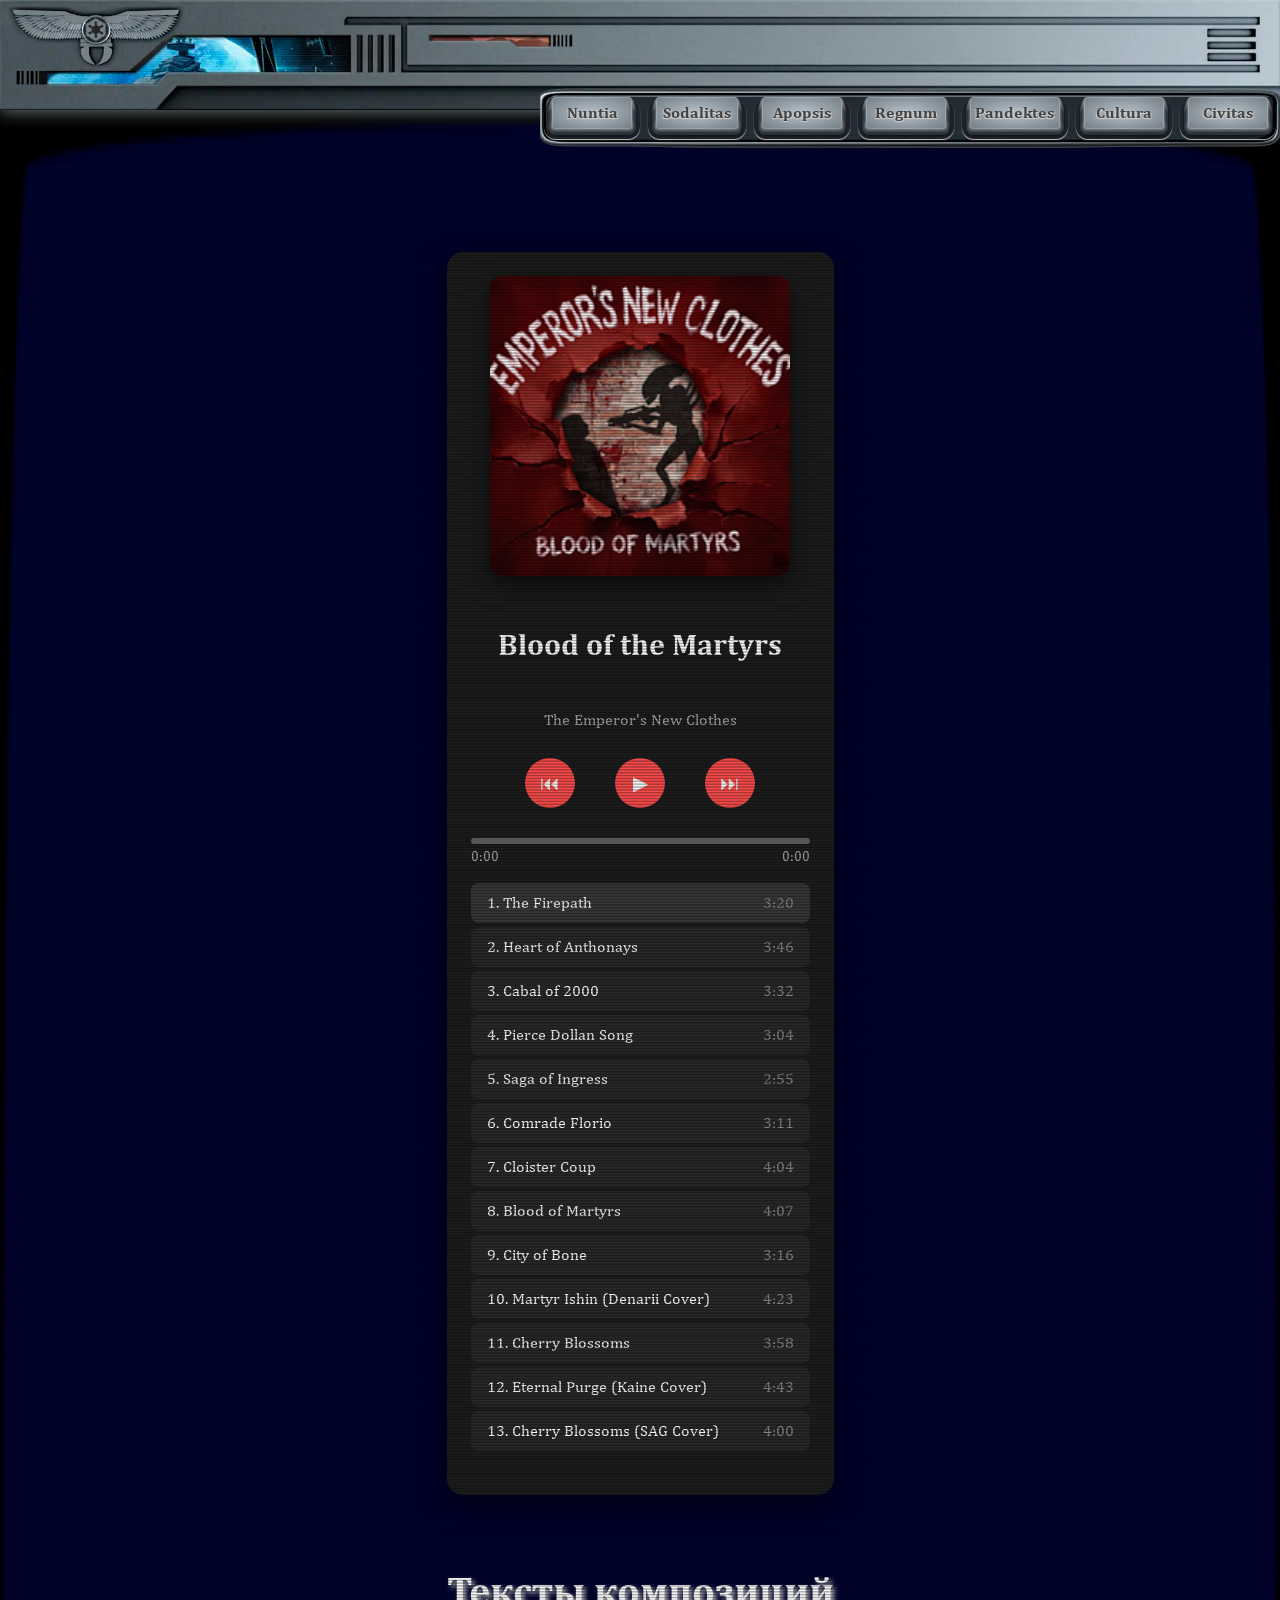
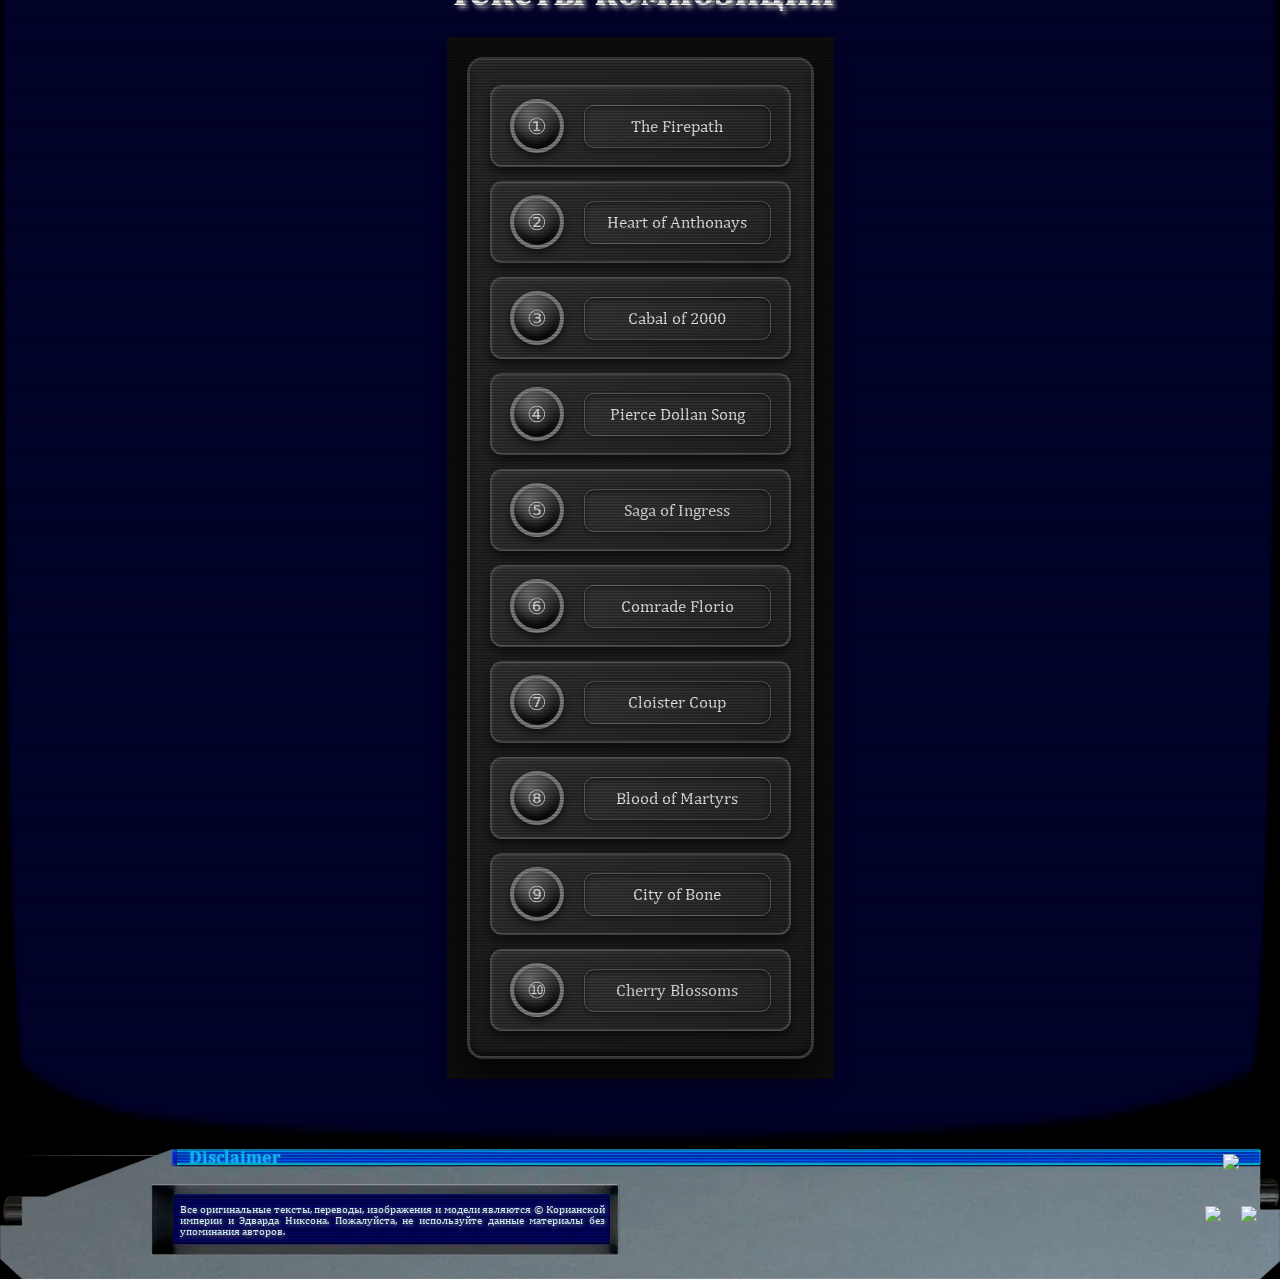
==== commit 6e7e6368: "Update blood_of_martyrs_alb.html" ====
--- a/blood_of_martyrs_alb.html
+++ b/blood_of_martyrs_alb.html
@@ -24,7 +24,7 @@
                         <div class="page__section__body">
                             <div class="page__links">
                                 <div class="album-player">
-                                    <div class="album-cover"><img src="NOV/BOM.webp" alt="Blood of the Martyrs"></div>
+                                    <div class="album-cover"><img src="BOM/BOM.webp" alt="Blood of the Martyrs"></div>
                                     <h2 style="text-align:center;">Blood of the Martyrs</h2>
                                     <p style="text-align:center; color:#aaa;">The Emperor's New Clothes</p>
                                     <div class="controls">
@@ -70,4 +70,4 @@
     <script src="/js/script.js"></script>
     <script src="/js/player2.js"></script>
 </body>
-</html>+</html>
